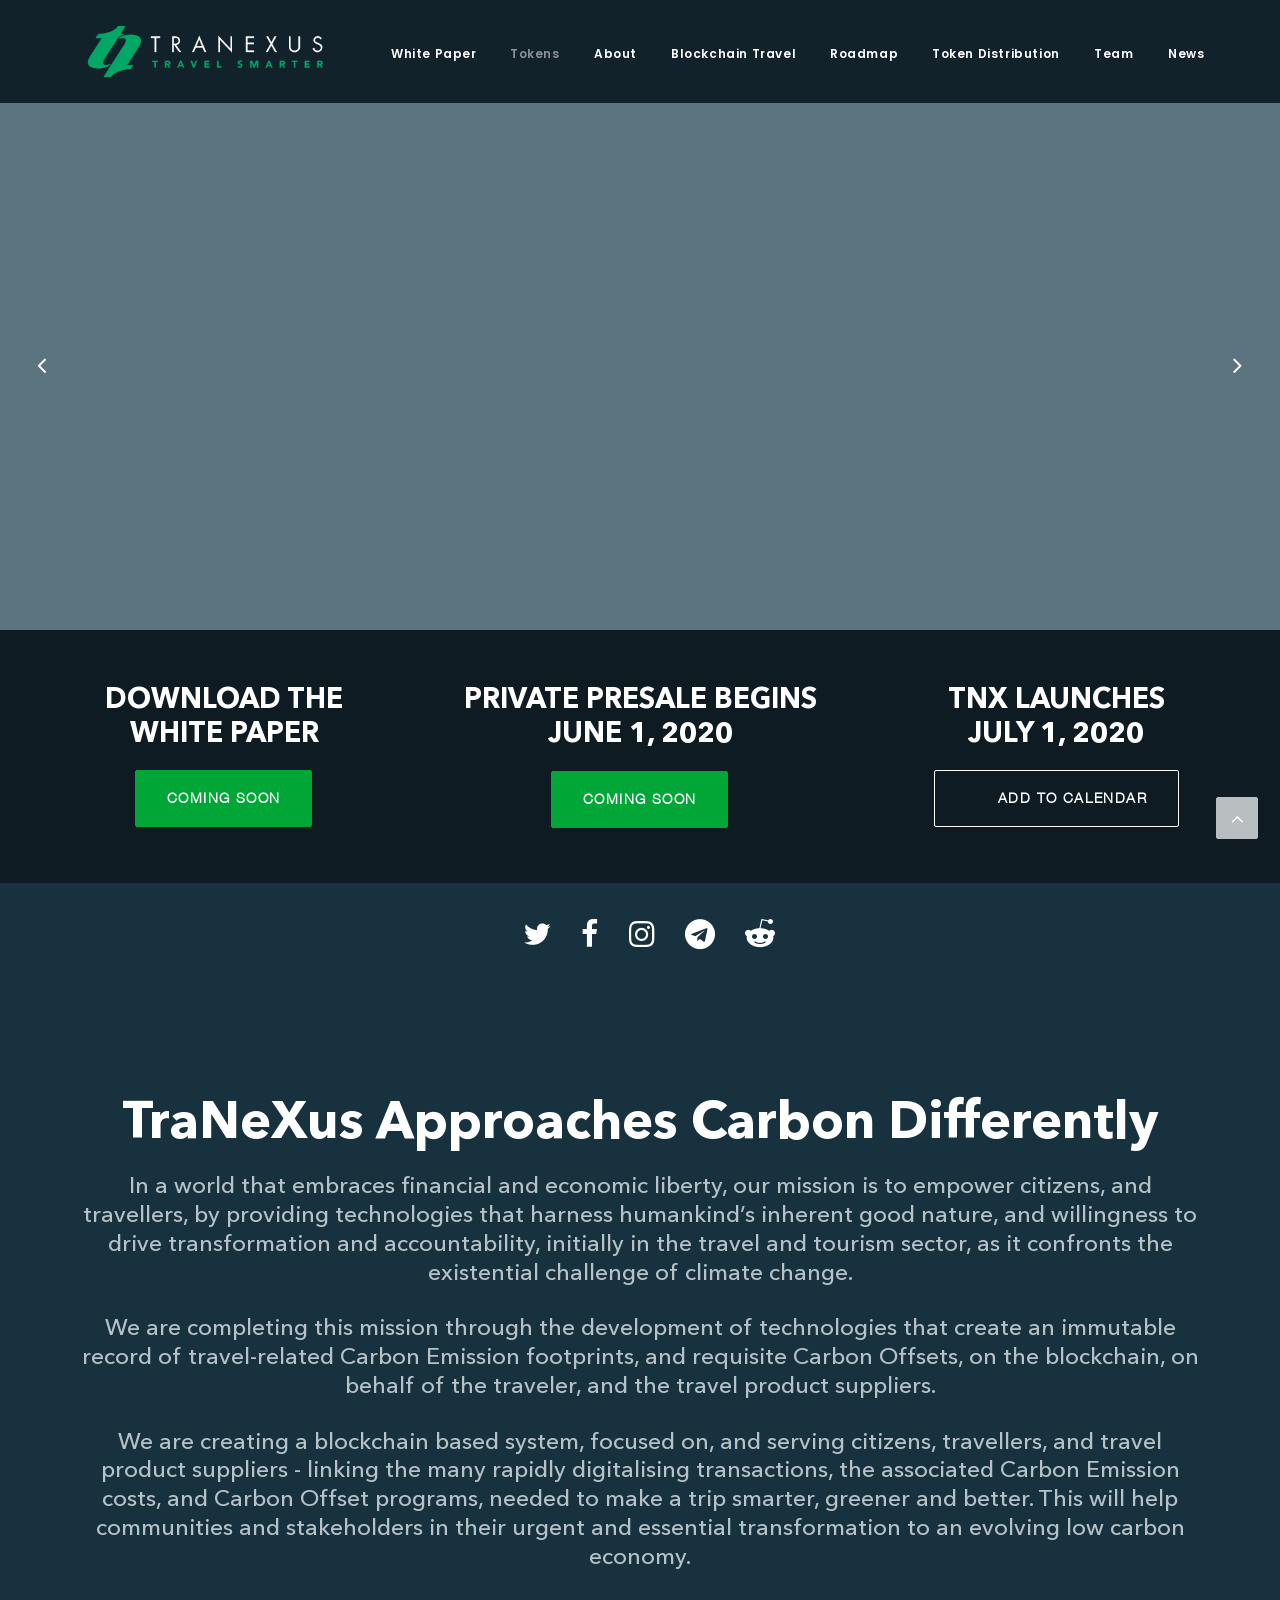
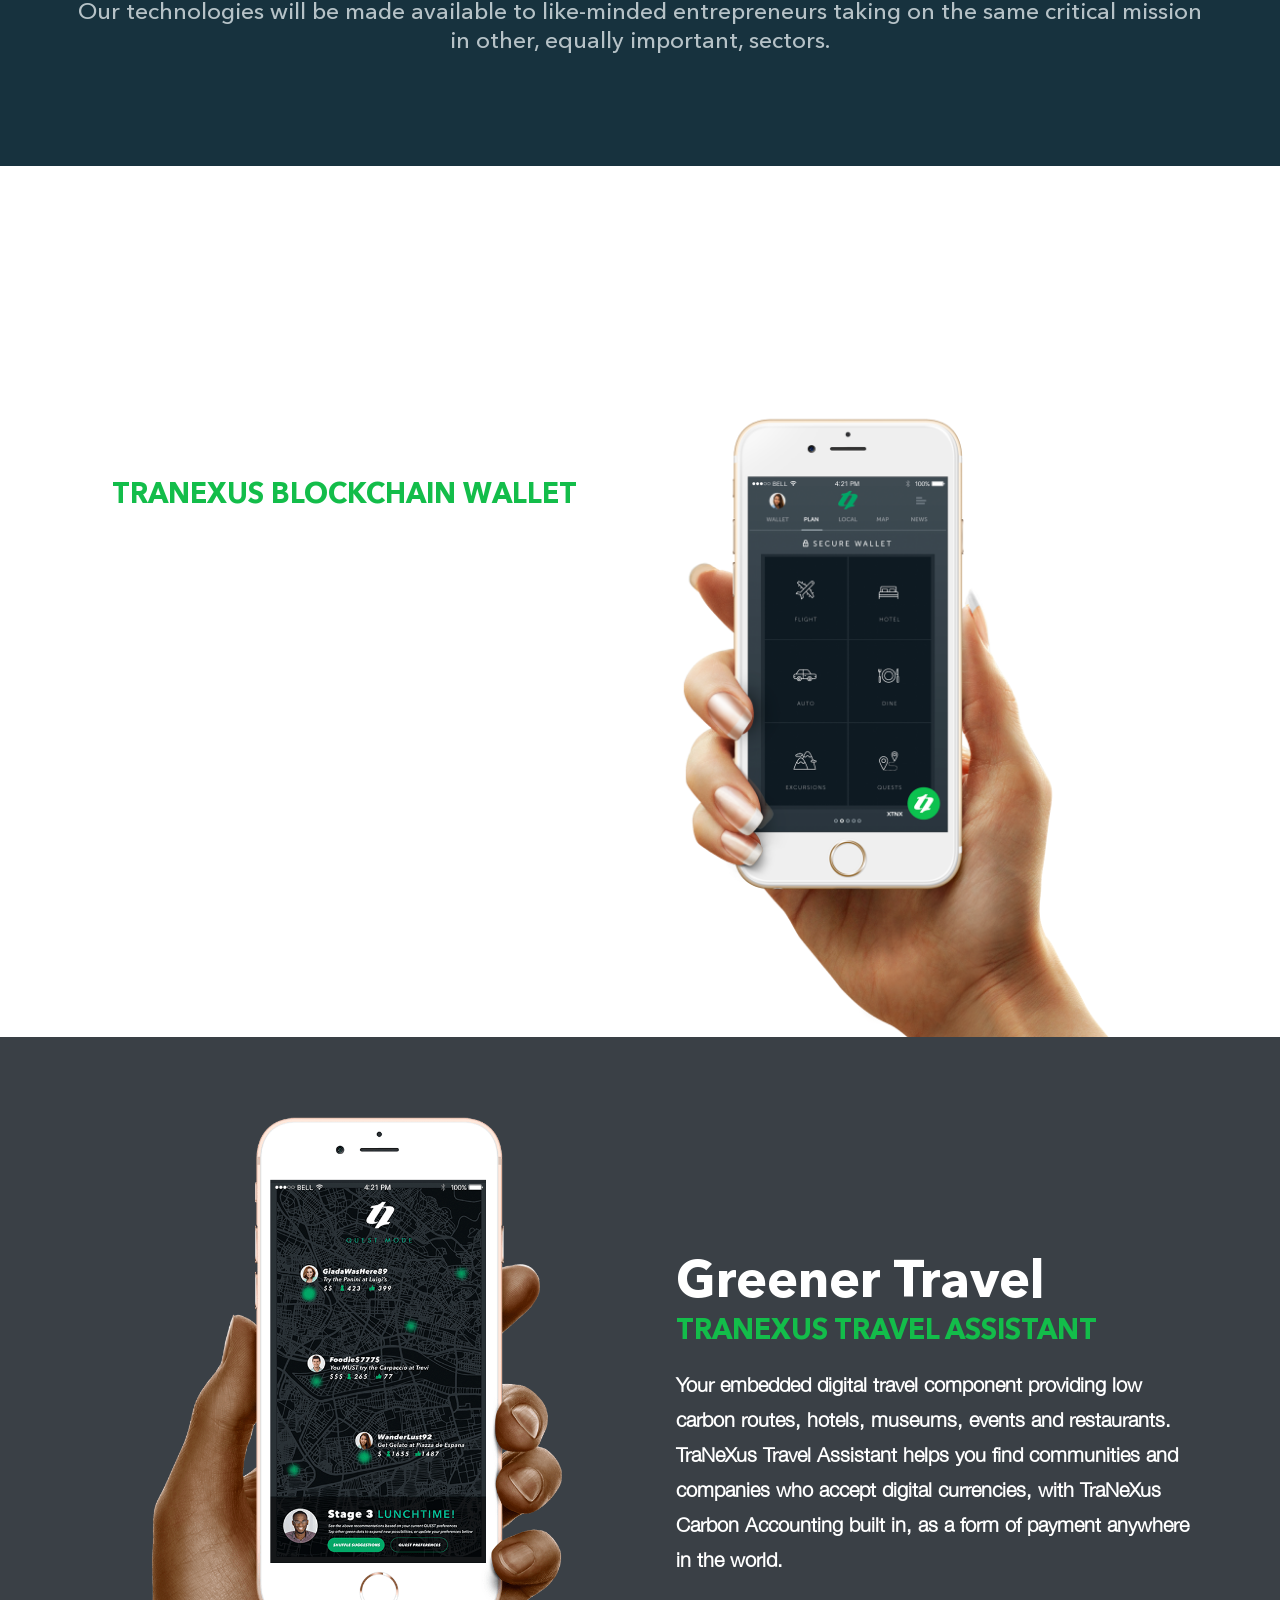
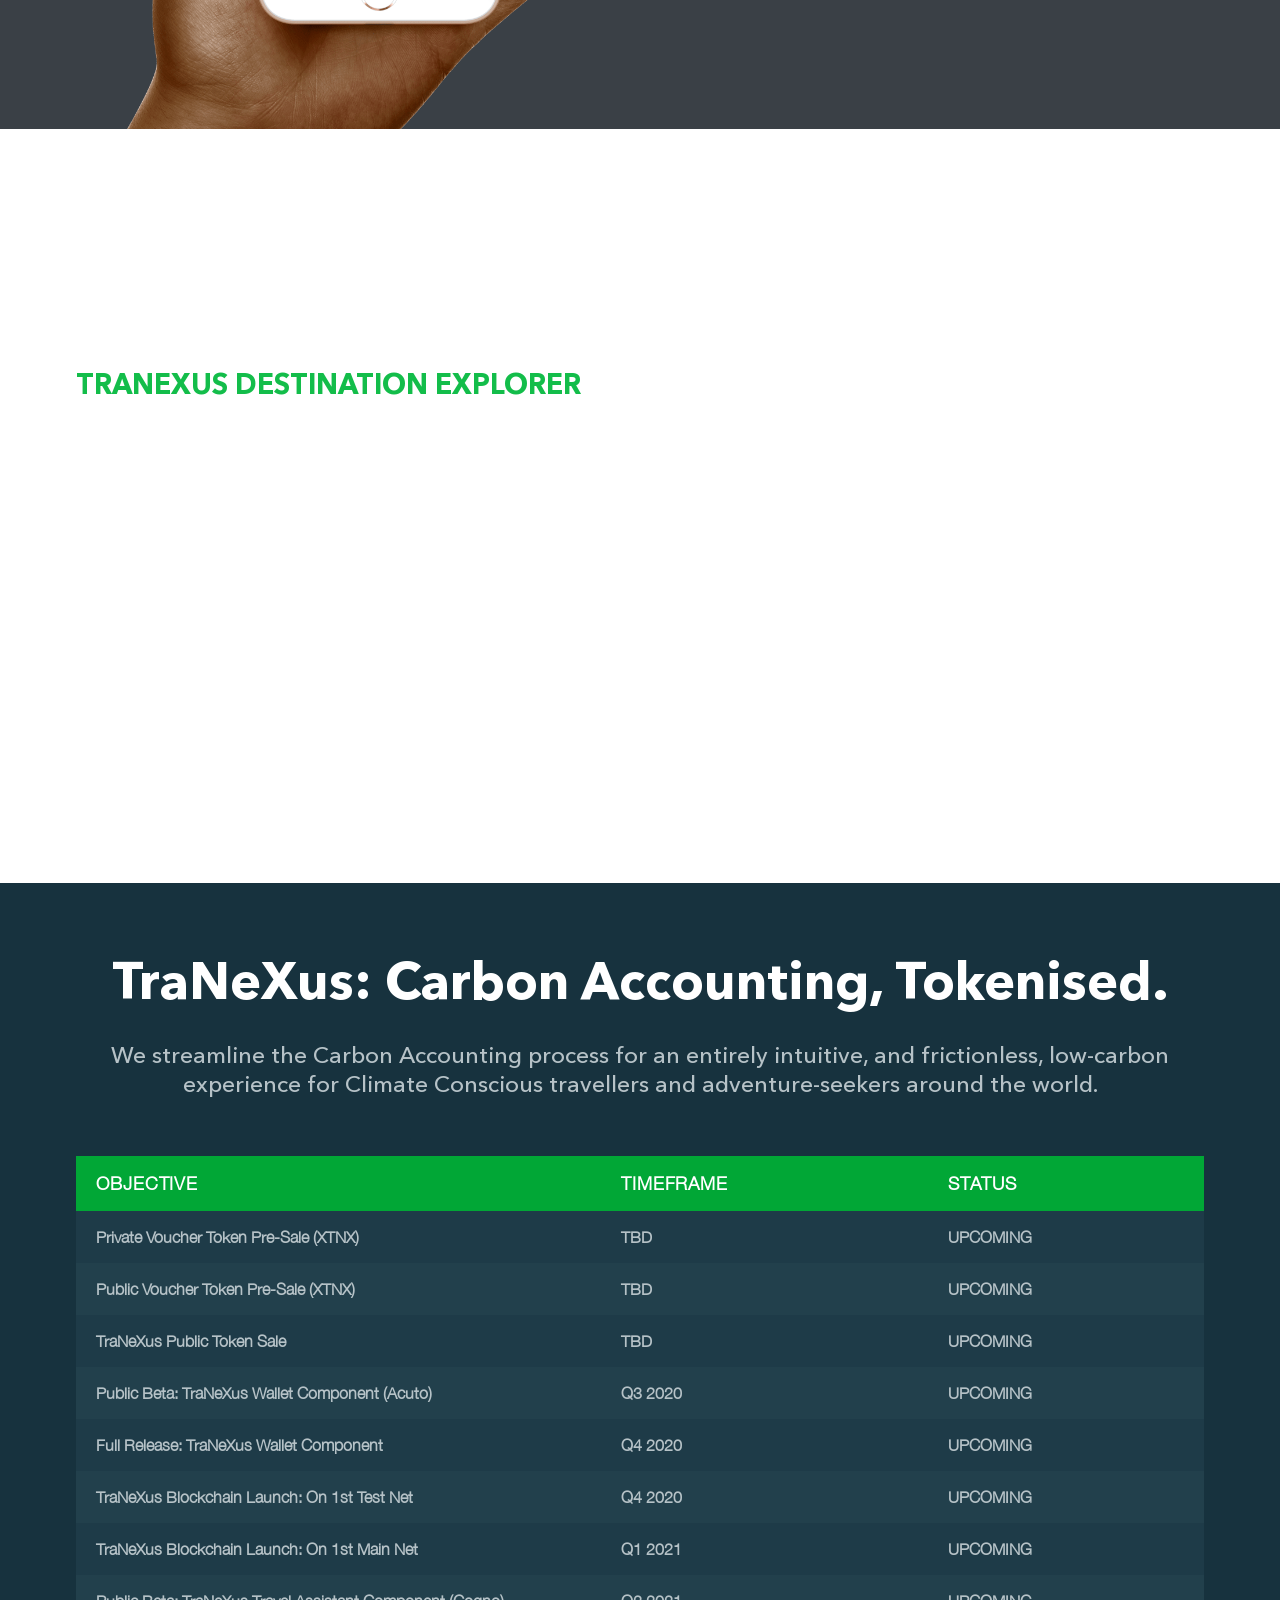
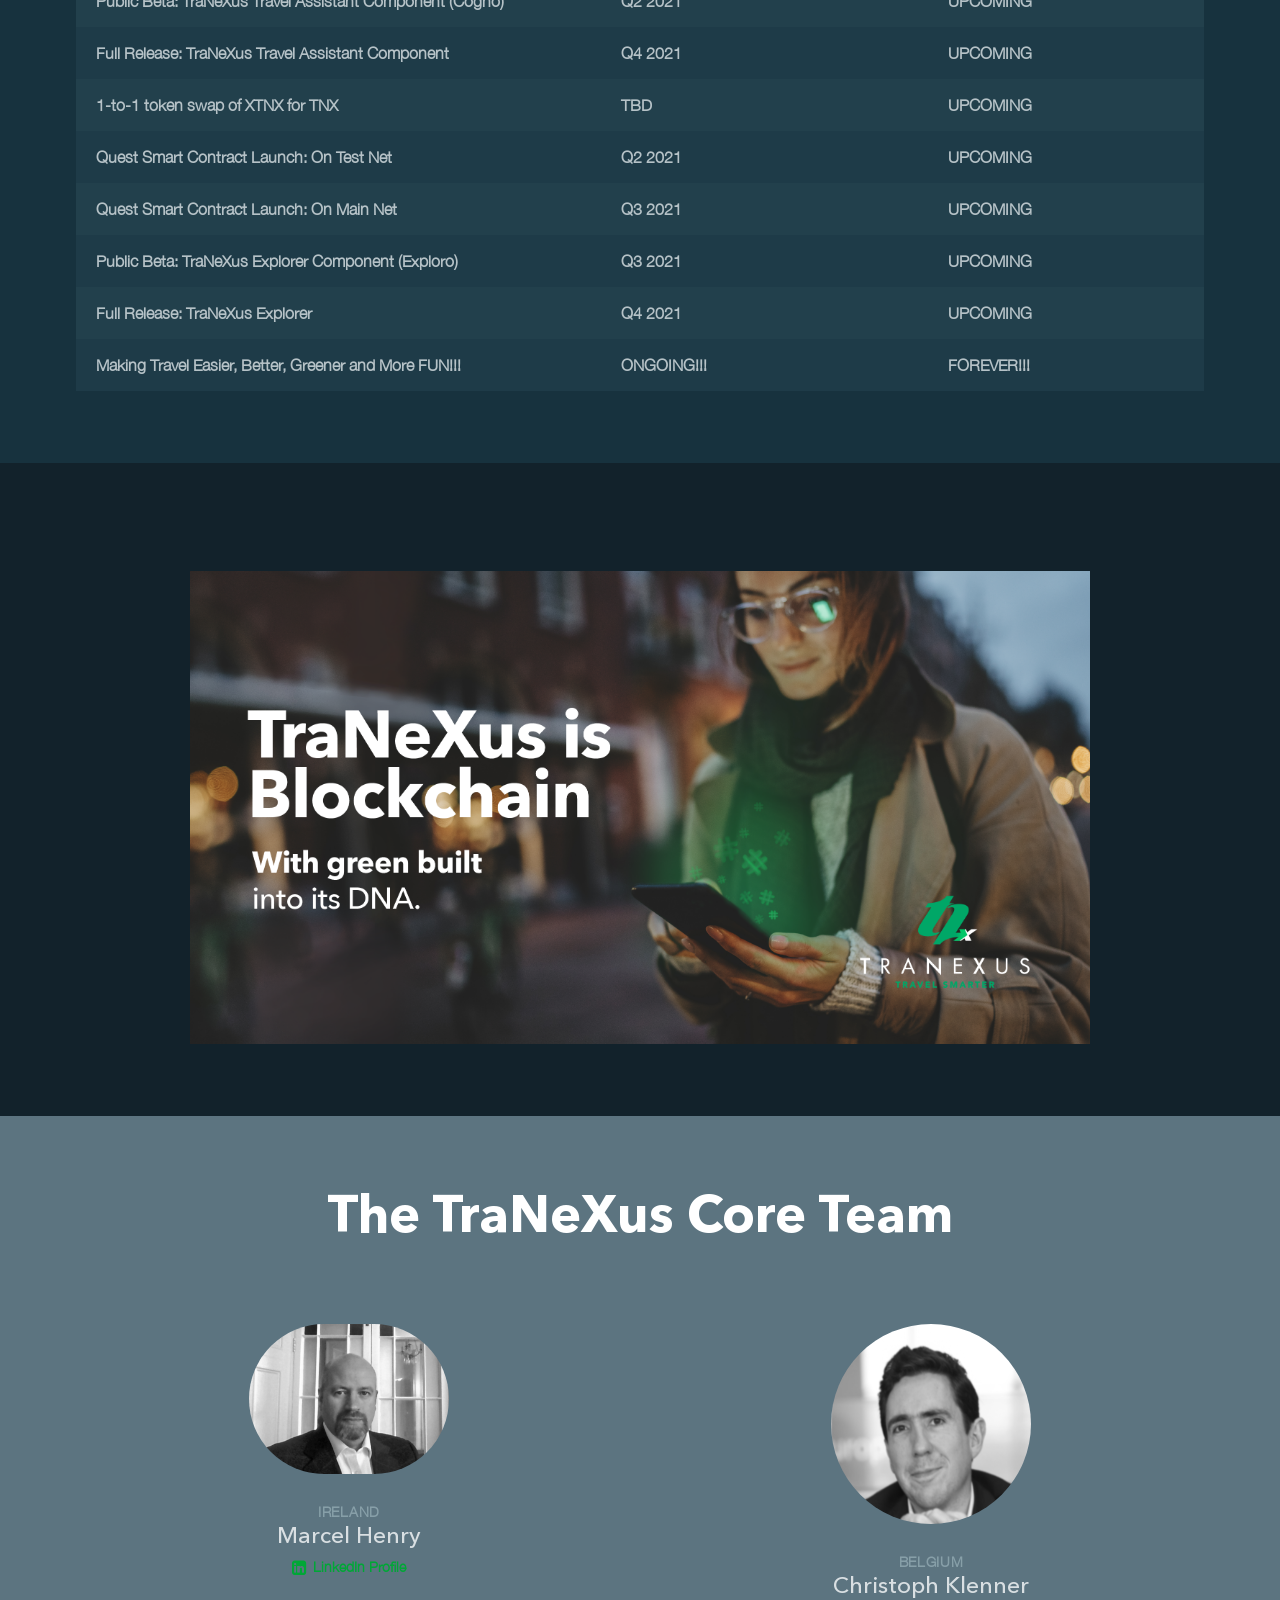
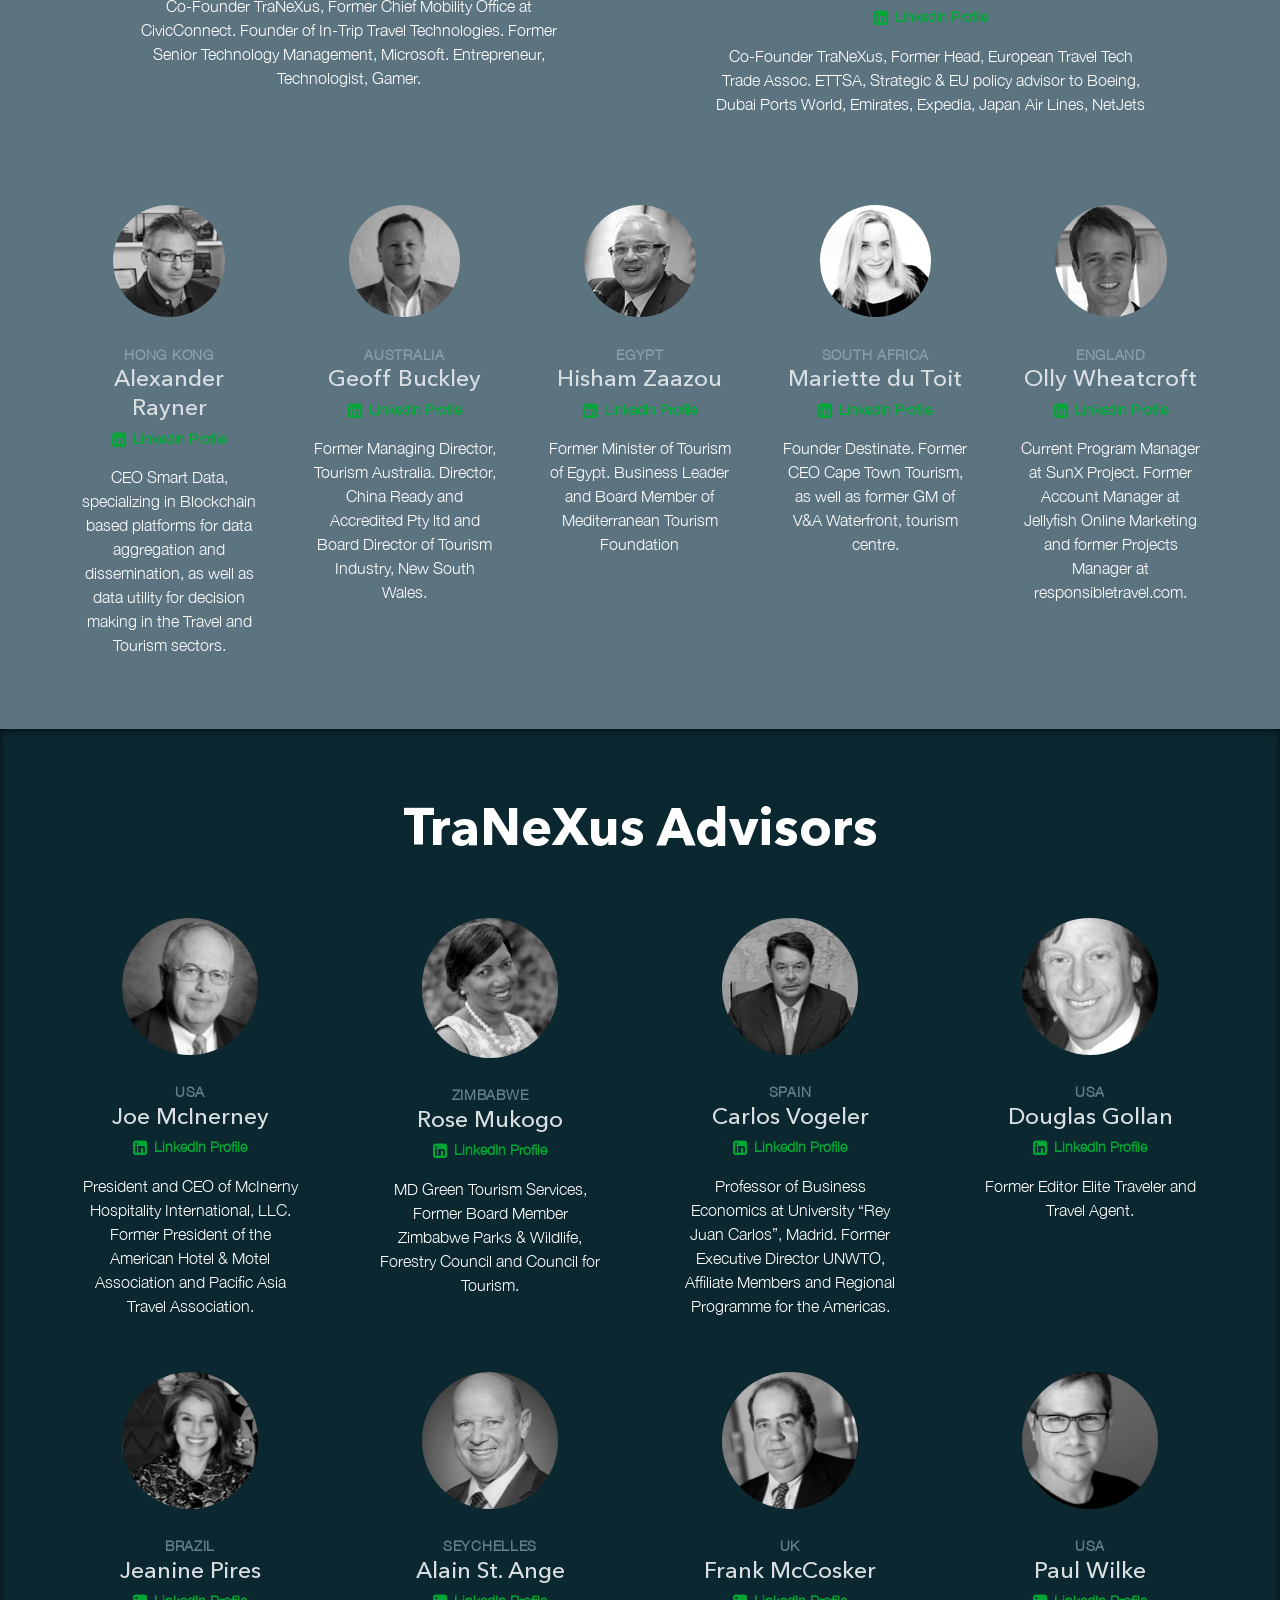
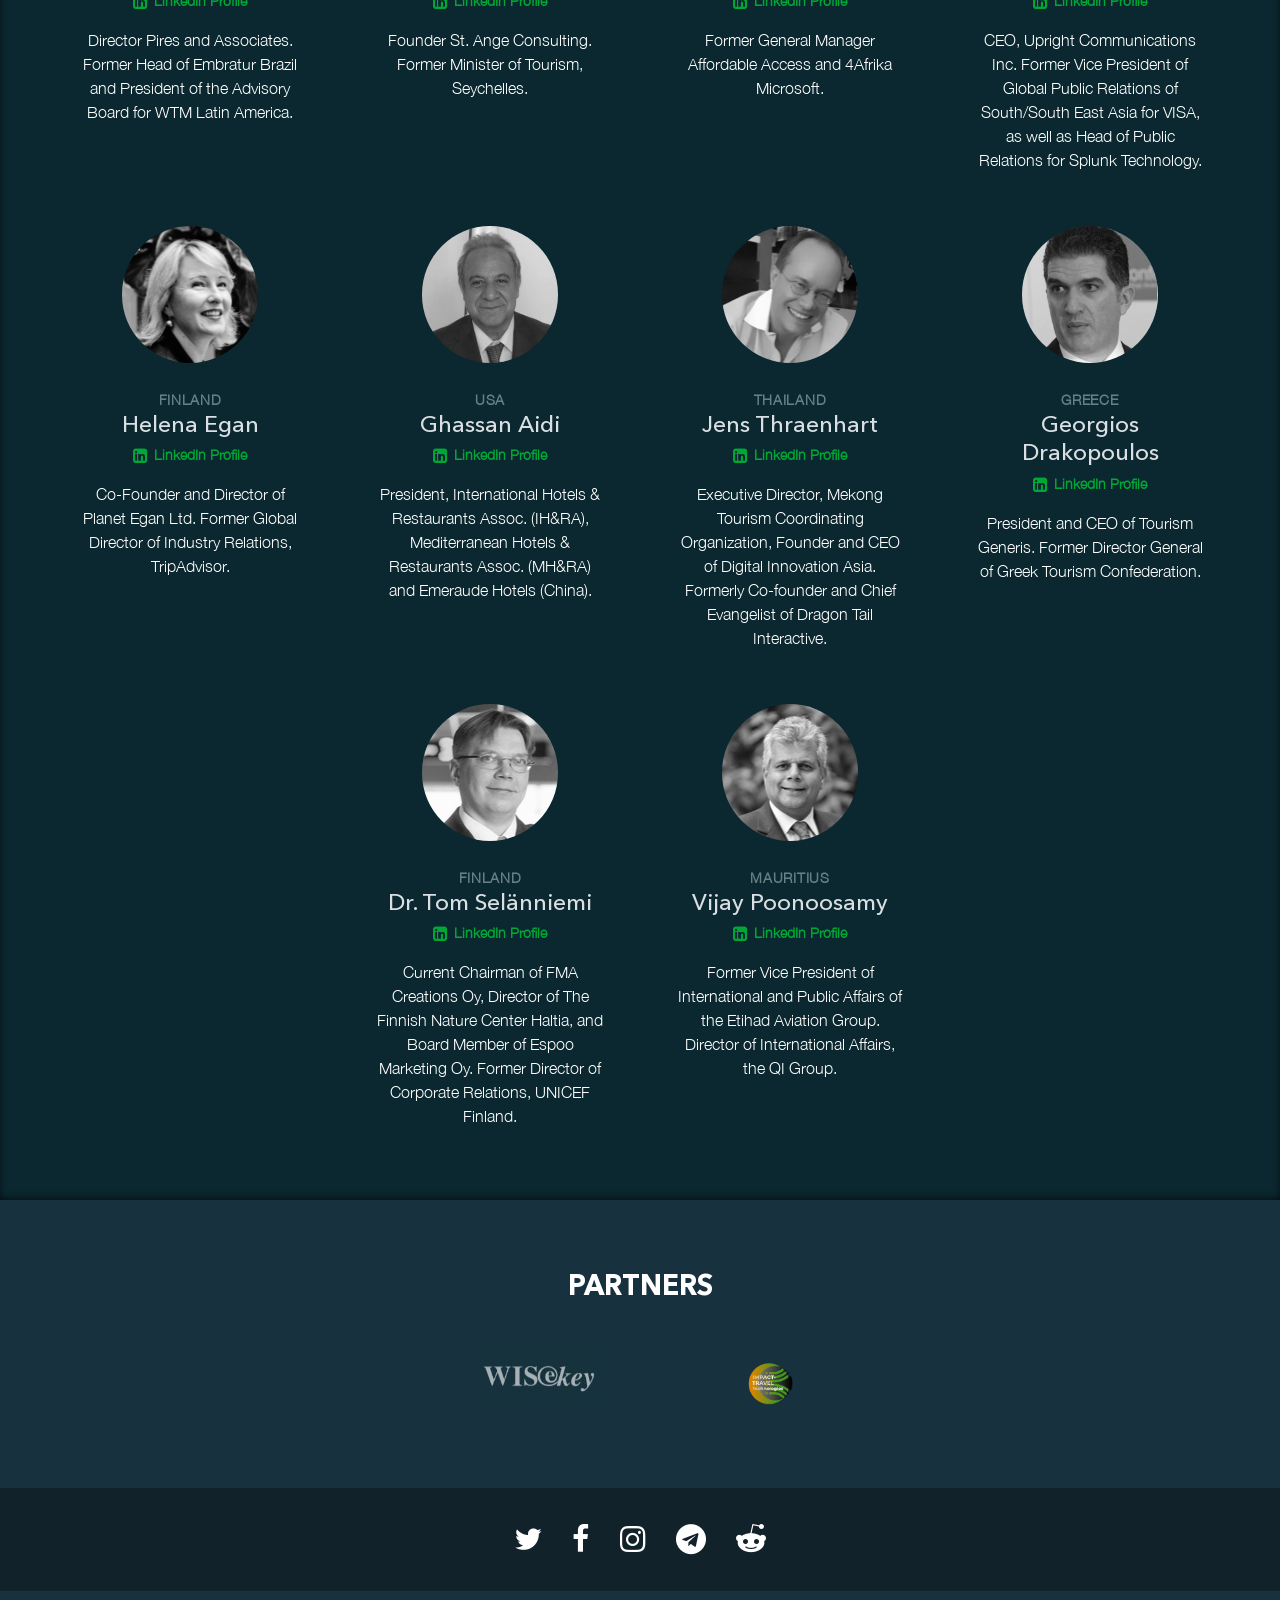
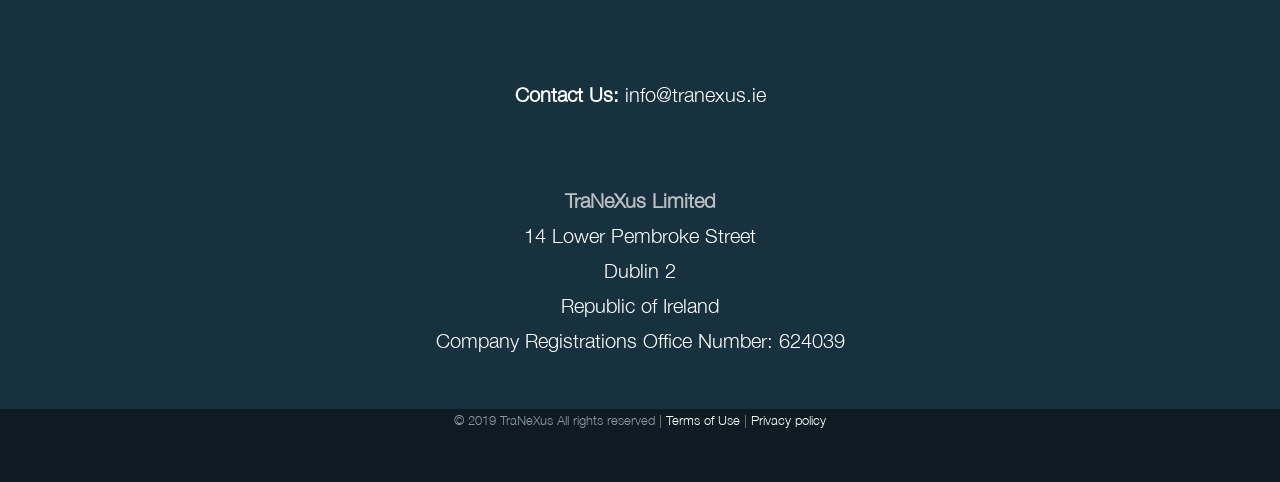
==== docs/index.html @ c3e6cdaa "Update index.html" ====
<!DOCTYPE html>
<html class="no-touch" lang="en-US" xmlns="http://www.w3.org/1999/xhtml">
<head>
<!-- Global site tag (gtag.js) - Google Analytics -->
<script async src="https://www.googletagmanager.com/gtag/js?id=UA-114433226-1"></script>
<script>
  window.dataLayer = window.dataLayer || [];
  function gtag(){dataLayer.push(arguments);}
  gtag('js', new Date());

  gtag('config', 'UA-114433226-1');
</script>

<meta http-equiv="Content-Type" content="text/html; charset=UTF-8">
<meta name="viewport" content="width=device-width, initial-scale=1">
<title>TraNeXus &#8211; Carbon Tracking Nexus On Blockchain</title>
<meta content="tranexus, bitcoin, blockchain, ico, blockchain travel, cryptocurrency, travel ico, thesunprogram" name="keywords">
<meta content="TraNeXus is a blockchain-based travel engine that aims to make the overall travel experience more fun, interactive, and streamlined for its users." name="description">
<meta name="referrer" content="origin">
	
<!-- Favicons and Branding -->
<meta property="og:image:width" content="279">
<meta property="og:image:height" content="279">
<meta property="og:title" content="TraNeXus">
<meta property="og:description" content="TraNeXus is a blockchain-based travel engine that aims to make the overall travel experience more fun, interactive, and streamlined for its users.">
<meta property="og:url" content="https://tranexus.com">
<meta property="og:image" content="https://tranexus.com/og-image.jpg">
<link rel="apple-touch-icon" sizes="180x180" href="/apple-touch-icon.png">
<link rel="icon" type="image/png" sizes="32x32" href="/favicon-32x32.png">
<link rel="icon" type="image/png" sizes="16x16" href="/favicon-16x16.png">
<link rel="manifest" href="/site.webmanifest">
<link rel="mask-icon" href="/safari-pinned-tab.svg" color="#017838">
<meta name="msapplication-TileColor" content="#00aba9">
<meta name="theme-color" content="#2b302d">
<!-- Favicons and Branding COMPLETE -->
	
<meta name='robots' content='noindex,follow' />
<link rel='dns-prefetch' href='//addevent.com' />
<link rel='dns-prefetch' href='//fonts.googleapis.com' />
<link rel='dns-prefetch' href='//s.w.org' />
<link rel="alternate" type="application/rss+xml" title="TraNeXus &raquo; Feed" href="feed/" />
<link rel="alternate" type="application/rss+xml" title="TraNeXus &raquo; Comments Feed" href="comments/feed/" />
<!-- <script type="text/javascript">
	window._wpemojiSettings = {"baseUrl":"https:\/\/s.w.org\/images\/core\/emoji\/2.4\/72x72\/","ext":".png","svgUrl":"https:\/\/s.w.org\/images\/core\/emoji\/2.4\/svg\/","svgExt":".svg","source":{"concatemoji":"js\/wp-emoji-release.min.js?ver=4.9.5"}};
	!function(a,b,c){function d(a,b){var c=String.fromCharCode;l.clearRect(0,0,k.width,k.height),l.fillText(c.apply(this,a),0,0);var d=k.toDataURL();l.clearRect(0,0,k.width,k.height),l.fillText(c.apply(this,b),0,0);var e=k.toDataURL();return d===e}function e(a){var b;if(!l||!l.fillText)return!1;switch(l.textBaseline="top",l.font="600 32px Arial",a){case"flag":return!(b=d([55356,56826,55356,56819],[55356,56826,8203,55356,56819]))&&(b=d([55356,57332,56128,56423,56128,56418,56128,56421,56128,56430,56128,56423,56128,56447],[55356,57332,8203,56128,56423,8203,56128,56418,8203,56128,56421,8203,56128,56430,8203,56128,56423,8203,56128,56447]),!b);case"emoji":return b=d([55357,56692,8205,9792,65039],[55357,56692,8203,9792,65039]),!b}return!1}function f(a){var c=b.createElement("script");c.src=a,c.defer=c.type="text/javascript",b.getElementsByTagName("head")[0].appendChild(c)}var g,h,i,j,k=b.createElement("canvas"),l=k.getContext&&k.getContext("2d");for(j=Array("flag","emoji"),c.supports={everything:!0,everythingExceptFlag:!0},i=0;i<j.length;i++)c.supports[j[i]]=e(j[i]),c.supports.everything=c.supports.everything&&c.supports[j[i]],"flag"!==j[i]&&(c.supports.everythingExceptFlag=c.supports.everythingExceptFlag&&c.supports[j[i]]);c.supports.everythingExceptFlag=c.supports.everythingExceptFlag&&!c.supports.flag,c.DOMReady=!1,c.readyCallback=function(){c.DOMReady=!0},c.supports.everything||(h=function(){c.readyCallback()},b.addEventListener?(b.addEventListener("DOMContentLoaded",h,!1),a.addEventListener("load",h,!1)):(a.attachEvent("onload",h),b.attachEvent("onreadystatechange",function(){"complete"===b.readyState&&c.readyCallback()})),g=c.source||{},g.concatemoji?f(g.concatemoji):g.wpemoji&&g.twemoji&&(f(g.twemoji),f(g.wpemoji)))}(window,document,window._wpemojiSettings);
</script> -->
<style type="text/css">
img.wp-smiley,
img.emoji {
	display: inline !important;
	border: none !important;
	box-shadow: none !important;
	height: 1em !important;
	width: 1em !important;
	margin: 0 .07em !important;
	vertical-align: -0.1em !important;
	background: none !important;
	padding: 0 !important;
}
</style>
<link rel='stylesheet' id='uncode-style-css'  href='themes/uncode/library/css/style.css' type='text/css' media='all' />
<style id='uncode-style-inline-css' type='text/css'>
	@media (min-width: 960px) { .limit-width { max-width: 1200px; margin: auto;}}
</style>
<link rel='stylesheet' id='uncode-custom-style-css'  href='themes/uncode/library/css/style-custom.css' type='text/css' media='all' />
<link rel='stylesheet' id='child-style-css'  href='themes/tranexus/style.css' type='text/css' media='all' />
<link rel='stylesheet' id='uncode-icons-css'  href='themes/uncode/library/css/uncode-icons.css' type='text/css' media='all' />
<link rel='stylesheet' id='uncodefont-google-css' href='https://fonts.googleapis.com/css?family=Poppins%3A300%2Cregular%2C500%2C600%2C700%7CDroid+Serif%3Aregular%2Citalic%2C700%2C700italic%7CDosis%3A200%2C300%2Cregular%2C500%2C600%2C700%2C800%7CPlayfair+Display%3Aregular%2Citalic%2C700%2C700italic%2C900%2C900italic%7COswald%3A300%2Cregular%2C700%7CRoboto%3A100%2C100italic%2C300%2C300italic%2Cregular%2Citalic%2C500%2C500italic%2C700%2C700italic%2C900%2C900italic%7CNunito%3A200%2C200italic%2C300%2C300italic%2Cregular%2Citalic%2C600%2C600italic%2C700%2C700italic%2C900%2C900italic&#038;subset=devanagari%2Clatin-ext%2Clatin%2Ccyrillic%2Cvietnamese%2Cgreek%2Ccyrillic-ext%2Cgreek-ext&#038;ver=1.0.0' type='text/css' media='all' />
<script type='text/javascript' src='js/jquery/jquery.js?ver=1.12.4'></script>
<script type='text/javascript' src='js/jquery/jquery-migrate.min.js?ver=1.4.1'></script>
<script type='text/javascript' src='themes/tranexus/js/custom.js?ver=4.9.5'></script>
<script type='text/javascript' src='https://addevent.com/libs/atc/1.6.1/atc.min.js?ver=4.9.5'></script>
<script type='text/javascript'>
var mejsL10n = {"language":"en","strings":{"mejs.install-flash":"You are using a browser that does not have Flash player enabled or installed. Please turn on your Flash player plugin or download the latest version from https:\/\/get.adobe.com\/flashplayer\/","mejs.fullscreen-off":"Turn off Fullscreen","mejs.fullscreen-on":"Go Fullscreen","mejs.download-video":"Download Video","mejs.fullscreen":"Fullscreen","mejs.time-jump-forward":["Jump forward 1 second","Jump forward %1 seconds"],"mejs.loop":"Toggle Loop","mejs.play":"Play","mejs.pause":"Pause","mejs.close":"Close","mejs.time-slider":"Time Slider","mejs.time-help-text":"Use Left\/Right Arrow keys to advance one second, Up\/Down arrows to advance ten seconds.","mejs.time-skip-back":["Skip back 1 second","Skip back %1 seconds"],"mejs.captions-subtitles":"Captions\/Subtitles","mejs.captions-chapters":"Chapters","mejs.none":"None","mejs.mute-toggle":"Mute Toggle","mejs.volume-help-text":"Use Up\/Down Arrow keys to increase or decrease volume.","mejs.unmute":"Unmute","mejs.mute":"Mute","mejs.volume-slider":"Volume Slider","mejs.video-player":"Video Player","mejs.audio-player":"Audio Player","mejs.ad-skip":"Skip ad","mejs.ad-skip-info":["Skip in 1 second","Skip in %1 seconds"],"mejs.source-chooser":"Source Chooser","mejs.stop":"Stop","mejs.speed-rate":"Speed Rate","mejs.live-broadcast":"Live Broadcast","mejs.afrikaans":"Afrikaans","mejs.albanian":"Albanian","mejs.arabic":"Arabic","mejs.belarusian":"Belarusian","mejs.bulgarian":"Bulgarian","mejs.catalan":"Catalan","mejs.chinese":"Chinese","mejs.chinese-simplified":"Chinese (Simplified)","mejs.chinese-traditional":"Chinese (Traditional)","mejs.croatian":"Croatian","mejs.czech":"Czech","mejs.danish":"Danish","mejs.dutch":"Dutch","mejs.english":"English","mejs.estonian":"Estonian","mejs.filipino":"Filipino","mejs.finnish":"Finnish","mejs.french":"French","mejs.galician":"Galician","mejs.german":"German","mejs.greek":"Greek","mejs.haitian-creole":"Haitian Creole","mejs.hebrew":"Hebrew","mejs.hindi":"Hindi","mejs.hungarian":"Hungarian","mejs.icelandic":"Icelandic","mejs.indonesian":"Indonesian","mejs.irish":"Irish","mejs.italian":"Italian","mejs.japanese":"Japanese","mejs.korean":"Korean","mejs.latvian":"Latvian","mejs.lithuanian":"Lithuanian","mejs.macedonian":"Macedonian","mejs.malay":"Malay","mejs.maltese":"Maltese","mejs.norwegian":"Norwegian","mejs.persian":"Persian","mejs.polish":"Polish","mejs.portuguese":"Portuguese","mejs.romanian":"Romanian","mejs.russian":"Russian","mejs.serbian":"Serbian","mejs.slovak":"Slovak","mejs.slovenian":"Slovenian","mejs.spanish":"Spanish","mejs.swahili":"Swahili","mejs.swedish":"Swedish","mejs.tagalog":"Tagalog","mejs.thai":"Thai","mejs.turkish":"Turkish","mejs.ukrainian":"Ukrainian","mejs.vietnamese":"Vietnamese","mejs.welsh":"Welsh","mejs.yiddish":"Yiddish"}};
</script>
<script type='text/javascript' src='js/mediaelement/mediaelement-and-player.min.js?ver=4.2.6-78496d1'></script>
<script type='text/javascript' src='js/mediaelement/mediaelement-migrate.min.js?ver=4.9.5'></script>
<script type='text/javascript'>
/* <![CDATA[ */
//var _wpmejsSettings = {"pluginPath":"\/js\/mediaelement\/","classPrefix":"mejs-","stretching":"responsive"};
/* ]]> */
</script>
<script type='text/javascript' src='themes/uncode/library/js/ai-uncode.js'  id='uncodeAI' data-home='/' data-path='/' data-breakpoints-images='258,516,720,1032,1440,2064,2880'></script>
<script type='text/javascript'>
/* <![CDATA[ */
var SiteParameters =   {"site_url":"https:\/\/tranexus.com\/","theme_directory":"https:\/\/tranexus.com\/themes\/uncode","days":"days","hours":"hours","minutes":"minutes","seconds":"seconds","constant_scroll":"on","scroll_speed":"2","parallax_factor":"0.25","loading":"Loading\u2026","slide_name":"slide","slide_footer":"footer"};
/* ]]> */
</script>
<script type='text/javascript' src='themes/uncode/library/js/init.js?ver=1236254070'></script>
<!--<link rel='https://api.w.org/' href='wp-json/' /> -->
<meta name="generator" content="WordPress 4.9.5" />
<link rel="canonical" href="https://tranexus.com" />
<link rel='shortlink' href='https://tranexus.com' />
<!-- <link rel="alternate" type="application/json+oembed" href="wp-json/oembed/1.0/embed?url=http%3A%2F%2Ftranexus.com%2F" /> 
<link rel="alternate" type="text/xml+oembed" href="wp-json/oembed/1.0/embed?url=http%3A%2F%2Ftranexus.com%2F&#038;format=xml" /> -->
		<style type="text/css">.recentcomments a{display:inline !important;padding:0 !important;margin:0 !important;}</style>
		<!--[if lte IE 9]><link rel="stylesheet" type="text/css" href="content/plugins/uncode-js_composer/assets/css/vc_lte_ie9.min.css" media="screen"><![endif]-->
		<style type="text/css" data-type="vc_custom-css">.shift_up_btn {
    margin-top: -18px !important;
}
.dark_bg .product_subtitle {
    color: #13bd4a !important;
}
.row-container.style-dark-bg.footer-center.footer-last {
    padding-top: 0px !important;
    padding-bottom: 50px !important;
}
.bottom_footer_row {
    padding-bottom: 15px !important;
    padding-top: 50px;
}
.hero_slider_row .owl-carousel-wrapper, .hero_slider_row .wpb_layerslider_element {
    /*position: absolute;
    top: 0;
    height: 100%;
    z-index: -1;
    width: 100%;*/
}
.hero_slider_row .row {
    padding-top: 0px !important;
    padding-bottom: 0px !important;
}
.hero_slider_row .wpb_layerslider_element {
    margin-top: 0px !important;
}
@media (max-width: 1100px) {
    .extra_padding_hide {
        display: none !important;
    }
}
@media (min-width: 960px) {
    .mobile_phone_image_row .mobile_phone_image .uncode-single-media-wrapper img {
        max-height: 630px;
        width: auto;
    }
}
@media (max-width: 959px) {
    .mobile_phone_image_row .mobile_phone_image .uncode-single-media-wrapper img {
        max-width: 600px;
        width: 95%;
        margin: 0 auto;
    }
}
.mobile_only.advisor_row img {
    max-width: 350px;
    margin: 0 auto;
}
@media (max-width: 900px) and (min-width: 851px) {
    .mobile_phone_image_row .mobile_phone_image .uncode-single-media-wrapper img {
        width: 100%;
    }
}
@media (max-width: 850px) and (min-width: 801px) {
    .main-container .row-container.mobile_phone_image_row > .row > .row-inner .col-lg-6:nth-child(1) .mobile_phone_image {
        left: -10%;
        width: 120%;
    }
    .main-container .row-container.mobile_phone_image_row > .row > .row-inner .col-lg-6:nth-child(2) .mobile_phone_image {
        right: -10%;
        width: 120%;
    }
}
@media (max-width: 800px) and (min-width: 740px) {
    .main-container .row-container.mobile_phone_image_row > .row > .row-inner .col-lg-6:nth-child(1) .mobile_phone_image {
        left: -20%;
        width: 130%;
    }
    .main-container .row-container.mobile_phone_image_row > .row > .row-inner .col-lg-6:nth-child(2) .mobile_phone_image {
        right: -20%;
        width: 130%;
    }
}
@media (min-width: 740px) {
    .main-container .row-container.mobile_phone_image_row > .row {
        padding-bottom: 0px;
        display: table;
    }
    .main-container .row-container.mobile_phone_image_row > .row > .row-inner {
        display: table-row;
    }
    .main-container .row-container.mobile_phone_image_row > .row > .row-inner .mobile_phone_image {
        position: absolute;
        bottom: 0;
    }
    .main-container .row-container.mobile_phone_image_row .col-lg-6 {
        display: table-cell;
        height: 100%;
        float: none;
    }
    .main-container .row-container.mobile_phone_image_row .col-lg-6 .tmb .t-entry-visual {
        overflow: visible;
    }
}
@media (max-width: 739px) {
    .mobile_phone_image_row .mobile_phone_image .uncode-single-media-wrapper img {
        width: 65%;
    }
    .mobile_phone_image_row > .row {
        padding-bottom: 0px !important;
    }
    .mobile_phone_image_row {
        margin-bottom: -15px;
    }
    .z_index_bump_1 {
        z-index: 1;
    }
    .z_index_bump_2 {
        z-index: 2;
    }
}
@media (max-width: 420px) {
    .mobile_phone_image_row .mobile_phone_image .uncode-single-media-wrapper img {
        width: 95%;
    }
}

.hero_slider_row .owl-carousel-wrapper .owl-item .row-child {
    padding: 0 !important;
}
.hero_slider_row .hero_text .row {
    max-width: 1200px !important;
    margin: 0 auto !important;
    padding: 36px 36px 36px 36px;
}
.pie_chart {
    margin: 0 auto;
    max-width: 900px;
}
.home_hero_slider .owl-height,.home_hero_slider .owl-stage,.home_hero_slider .owl-item,.home_hero_slider .uncode-slider .row-inner {
    height: 100% !important;
}
.home_hero_slider .owl-height .column_child, .home_hero_slider .uncoltable {
    display: block !important;
}
.home_hero_slider .owl-height .uncont,.home_hero_slider .owl-height .uncol,.home_hero_slider .owl-height .uncode-single-media, .home_hero_slider .owl-height .uncode-single-media div, .home_hero_slider .owl-height .row-inner .uncol div  {
    height: 100% !important;
    display: block !important;
}


ul.timeline {
    padding: 0px !important;
}
.member_team_stacked .wpb_raw_code .wpb_wrapper {
    display: table;
    width: 100% !important;
}
.tranexus_timeline .line {
    width: 100%;
    position: absolute;
    border-top: 2px solid #01a737;
}
ul.timeline li {
    list-style: none;
    width: 50%;
    display: inline-block;
    position: relative;
    padding-left: 30px;
    padding-right: 30px;
}
ul.timeline li i:before {
    content: '';
    width: 10px;
    height: 10px;
    border: 2px solid #01a737;
    display: block;
    border-radius: 100%;
    margin-top: 28px;
    margin-left: -6px;
}
ul.timeline li i {
    height: 30px;
    position: absolute;
    border-left: 2px solid #01a737;
    top: 0px;
    left: 0px;
}
ul.timeline li i:after {
    content: '';
    width: 8px;
    height: 8px;
    display: block;
    border-radius: 100%;
    margin-top: -41px;
    margin-left: -5px;
    background: #01a737;
}
ul.timeline li h3 {
    color: #fff !important;
}
.dark_bg.member_team_stacked .background-inner {
    background-size: auto !important;
}
.homepage_slider.row-container .owl-carousel-wrapper {
    height: 100% !important;
}
.inset_member_row .background-wrapper {
	background: #0b272f;
    box-shadow: 0px 0px 10px rgba(0, 0, 0, 0.8) inset;
}
.inset_member_row .background-wrapper .background-inner {
	opacity: .5;
}
@media (min-width: 960px) {
    body .five_across_member_row .uncoltable .uncell .uncont .member_vertical_layout {
        display: inline-block;
        width: 16.5%;
        margin-right: 4.375%;
        vertical-align: top;
        margin-top: 36px !important;
    }
    body .five_across_member_row .uncoltable .uncell .uncont .member_vertical_layout:last-child {
        margin-right: 0;
    }/*
    .member_vertical_layout .text_col a {
        position: absolute;
        left: 50%;
        margin-left: -61px;
        bottom: 0;
    }
    .member_vertical_layout  {
        padding-bottom: 50px;
    }
    .member_vertical_row .uncell, .member_vertical_row .uncont, .member_vertical_row .member_vertical_layout  {
        height: 100% !important;
    }*/
}
@media (max-width: 959px) {
    .homepage_slider .background-wrapper:after {
        content: '';
        background: rgba(0, 0, 0, 0.62);
        position: absolute;
        height: 100%;
        width: 100%;
    }
    .homepage_slider .light_slider_row .background-wrapper:after {
        background: rgba(255, 255, 255, 0.5);
    }
    /* .homepage_slider .half_text .column_child.col-lg-6:nth-child(1) {
        width: 50%;
        display: table-cell;
    } */
}

// Temp fix
span.mce_SELRES_end, span.mce_SELRES_start {
    display: none !important;
}</style><style type="text/css" data-type="vc_shortcodes-custom-css">.vc_custom_1522383778681{margin-top: 0px !important;}.vc_custom_1522475132387{margin-top: 0px !important;}.vc_custom_1522886923692{margin-bottom: 0px !important;}.vc_custom_1522886916961{margin-bottom: 0px !important;}</style><noscript><style type="text/css"> .wpb_animate_when_almost_visible { opacity: 1; }</style></noscript></head>
<body class="home page-template-default page page-id-316  style-color-lxmt-bg smooth-scroller hmenu hmenu-position-right header-full-width main-center-align menu-mobile-transparent menu-mobile-centered wpb-js-composer js-comp-ver-5.4.7 vc_responsive" data-border="0">
		<div class="body-borders" data-border="0"><div class="top-border body-border-shadow"></div><div class="right-border body-border-shadow"></div><div class="bottom-border body-border-shadow"></div><div class="left-border body-border-shadow"></div><div class="top-border style-light-bg"></div><div class="right-border style-light-bg"></div><div class="bottom-border style-light-bg"></div><div class="left-border style-light-bg"></div></div>	<div class="box-wrapper">
		<div class="box-container">
		<script type="text/javascript">UNCODE.initBox();</script>
		<div class="menu-wrapper menu-sticky">
													
													<header id="masthead" class="navbar menu-primary menu-dark submenu-light style-dark-original menu-with-logo">
														<div class="menu-container style-color-nhtu-bg menu-no-borders">
															<div class="row-menu limit-width">
																<div class="row-menu-inner">
																	<div id="logo-container-mobile" class="col-lg-0 logo-container middle">
																		<div id="main-logo" class="navbar-header style-dark">
																			<a href="https://tranexus.com" class="navbar-brand" data-minheight="20"><div class="logo-image logo-skinnable" data-maxheight="75" style="height: 75px;"><img src="uploads/2018/03/logo_horizontal_med-1.png" alt="logo" width="258" height="72" class="img-responsive adaptive-async" data-width="269" data-height="75" data-singlew="null" data-singleh="null" data-crop="" data-fixed="height" /></div></a>
																		</div>
																		<div class="mmb-container"><div class="mobile-menu-button mobile-menu-button-dark lines-button x2"><span class="lines"></span></div></div>
																	</div>
																	<div class="col-lg-12 main-menu-container middle">
																		<div class="menu-horizontal">
																			<div class="menu-horizontal-inner">
																				<div class="nav navbar-nav navbar-main navbar-nav-last"><ul id="menu-landing-page" class="menu-primary-inner menu-smart sm"><li id="menu-item-613" class="menu-item menu-item-type-custom menu-item-object-custom menu-item-613 menu-item-link"><a title="White Paper" href="#whitepaper">White Paper<i class="fa fa-angle-right fa-dropdown"></i></a></li>
<li id="menu-item-614" class="menu-item menu-item-type-custom menu-item-object-custom menu-item-614 menu-item-link"><a title="Buy Tokens" href="#whitepaper">Tokens<i class="fa fa-angle-right fa-dropdown"></i></a></li>
<li id="menu-item-615" class="menu-item menu-item-type-custom menu-item-object-custom menu-item-615 menu-item-link"><a title="About" href="#about">About<i class="fa fa-angle-right fa-dropdown"></i></a></li>
<li id="menu-item-616" class="menu-item menu-item-type-custom menu-item-object-custom menu-item-616 menu-item-link"><a title="Blockchain Travel" href="#blockchaintravel">Blockchain Travel<i class="fa fa-angle-right fa-dropdown"></i></a></li>
<li id="menu-item-610" class="menu-item menu-item-type-custom menu-item-object-custom menu-item-610 menu-item-link"><a title="Roadmap" href="#roadmap">Roadmap<i class="fa fa-angle-right fa-dropdown"></i></a></li>
<li id="menu-item-612" class="menu-item menu-item-type-custom menu-item-object-custom menu-item-612 menu-item-link"><a title="Token Distrubution" href="#tokendistrubution">Token Distribution<i class="fa fa-angle-right fa-dropdown"></i></a></li>
<li id="menu-item-617" class="menu-item menu-item-type-custom menu-item-object-custom menu-item-617 menu-item-link"><a title="Team" href="#team">Team<i class="fa fa-angle-right fa-dropdown"></i></a></li>
<li id="menu-item-932" class="menu-item menu-item-type-custom menu-item-object-custom menu-item-932 menu-item-link"><a title="News" href="https://blog.tranexus.com">News<i class="fa fa-angle-right fa-dropdown"></i></a></li>
</ul></div><div class="desktop-hidden">
														 							</div></div>
																		</div>
																	</div>
																</div>
															</div>
														</div>
													</header>
												</div>			<script type="text/javascript">UNCODE.fixMenuHeight();</script>
			<div class="main-wrapper">
				<div class="main-container">
					<div class="page-wrapper">
						<div class="sections-container">
<div id="page-header"><div class="header-wrapper header-uncode-block header-scroll-opacity">
									<div data-parent="true" class="vc_row homepage_slider row-container"><div class="row no-top-padding no-bottom-padding no-h-padding full-width row-slider row-parent row-header" data-height-ratio="70"><div class="owl-carousel-wrapper"><div class="uncode-slider owl-carousel-container owl-dots-inside owl-dots-align-center"><div id="uslider_641739418" class="owl-carousel owl-element owl-dots-inside owl-height-forced" data-loop="true" data-autoheight="false" data-nav="true" data-dots="false" data-navspeed="400" data-autoplay="true" data-timeout="10000" data-lg="1" data-md="1" data-sm="1" data-limit-width="false"><div class="row-internal row-container"><div class="row-background background-element">
											<div class="background-wrapper">
												<div class="background-inner adaptive-async" style="background-image: url(https://tranexus.com/uploads/2018/03/TN1-1.jpg);background-repeat: no-repeat;background-position: center bottom;background-attachment: scroll;background-size: cover;" data-width="" data-height="" data-singlew="12" data-singleh="null" data-crop=""></div>
												
											</div>
										</div><div class="row no-top-padding no-bottom-padding double-h-padding row-child"><div class="row-inner"><div class="pos-middle pos-center align_left column_child col-lg-6 single-internal-gutter"><div class="uncol style-light" ><div class="uncoltable"><div class="uncell quad-block-padding"><div class="uncont"><div class="heading-text el-text bottom-t-top animate_when_almost_visible" data-delay="400"><h1 class="" ><span><span style="color: #ffffff;">Imagine.</span><span style="color: #ffffff;">Travel Differently</span></span></h1></div><div class="clear"></div><div class="heading-text el-text bottom-t-top animate_when_almost_visible" data-delay="800"><h4 class="" ><span><span style="font-weight: 400; color: #ffffff;">TraNeXus blockchain is Responsible Travel – it's Smarter, Greener and Better.</span></span></h4></div><div class="clear"></div><div class="empty-space empty-half"><span class="empty-space-inner"></span></div>
</div></div></div></div></div><div class="pos-top pos-center align_left column_child col-lg-6 single-internal-gutter"><div class="uncol style-light" ><div class="uncoltable"><div class="uncell no-block-padding"><div class="uncont"></div></div></div></div></div></div></div></div><div class="light_slider_row half_text style-color-xsdn-bg row-internal row-container"><div class="row-background background-element">
											<div class="background-wrapper">
												<div class="background-inner adaptive-async" style="background-image: url(https://tranexus.com/uploads/2018/03/Phones.jpg);background-repeat: no-repeat;background-position: center center;background-attachment: scroll;background-size: cover;" data-width="2500" data-height="1498" data-singlew="12" data-singleh="null" data-crop=""></div>
												
											</div>
										</div><div class="row no-top-padding no-bottom-padding double-h-padding row-child"><div class="row-inner"><div class="pos-middle pos-center align_left column_child col-lg-6 single-internal-gutter"><div class="uncol style-light" ><div class="uncoltable"><div class="uncell quad-block-padding"><div class="uncont"><div class="heading-text el-text bottom-t-top animate_when_almost_visible" data-delay="400"><h1 class="" ><span>Game On</span></h1></div><div class="clear"></div><div class="heading-text el-text bottom-t-top animate_when_almost_visible" data-delay="800"><h4 class="" ><span><span style="font-weight: 400;">Play TraNeXus Quests – Discover the Carbon Emission cost of your adventures, local specialities and hidden treasures to help you make the green and rewarding choice.</span></span></h4></div><div class="clear"></div><div class="empty-space empty-half"><span class="empty-space-inner"></span></div>
</div></div></div></div></div><div class="pos-bottom pos-center align_left column_child col-lg-6 single-internal-gutter"><div class="uncol style-light" ><div class="uncoltable"><div class="uncell no-block-padding"><div class="uncont"></div></div></div></div></div></div></div></div><div class="row-internal row-container"><div class="row-background background-element">
											<div class="background-wrapper">
												<div class="background-inner adaptive-async" style="background-image: url(https://tranexus.com/uploads/2018/03/TN7-1.jpg);background-repeat: no-repeat;background-position: center bottom;background-attachment: scroll;background-size: cover;" data-width="2500" data-height="1498" data-singlew="12" data-singleh="null" data-crop=""></div>
												
											</div>
										</div><div class="row no-top-padding no-bottom-padding double-h-padding row-child"><div class="row-inner"><div class="pos-middle pos-center align_left column_child col-lg-6 single-internal-gutter"><div class="uncol style-light" ><div class="uncoltable"><div class="uncell quad-block-padding"><div class="uncont"><div class="heading-text el-text bottom-t-top animate_when_almost_visible" data-delay="400"><h1 class="" ><span><span style="color: #ffffff;">Found You</span></span></h1></div><div class="clear"></div><div class="heading-text el-text bottom-t-top animate_when_almost_visible" data-delay="800"><h4 class="" ><span><span style="color: #ffffff;">Where next?  TraNeXus opens up a new world of low carbon travel –  giving you the Smarter, Greener, Better, and more FUN experience.</span></span></h4></div><div class="clear"></div><div class="empty-space empty-half"><span class="empty-space-inner"></span></div>
</div></div></div></div></div><div class="pos-top pos-center align_left column_child col-lg-6 single-internal-gutter"><div class="uncol style-light" ><div class="uncoltable"><div class="uncell no-block-padding"><div class="uncont"></div></div></div></div></div></div></div></div><div class="row-internal row-container">
															<div class="row-background background-element">
																<div class="background-wrapper">
																	<div class="background-inner adaptive-async" style="background-image: url(uploads/2018/04/airport.jpg);background-repeat: no-repeat;background-position: center bottom;background-attachment: scroll;background-size: cover;" data-width="2500" data-height="1498" data-singlew="12" data-singleh="null" data-crop=""></div>
																</div>
															</div>
															<div class="row no-top-padding no-bottom-padding double-h-padding row-child">
																<div class="row-inner">
																	<div class="pos-middle pos-center align_left column_child col-lg-6 single-internal-gutter">
																		<div class="uncol style-light" >
																			<div class="uncoltable">
																				<div class="uncell quad-block-padding">
																					<div class="uncont">
																						<div class="heading-text el-text bottom-t-top animate_when_almost_visible" data-delay="400">
																							<h1 class="" ><span><span style="color: #ffffff;">On Your Way</span></span></h1>
																						</div>
																						<div class="clear"></div>
																						<div class="heading-text el-text bottom-t-top animate_when_almost_visible" data-delay="800">
																							<h4 class="" ><span><span style="color: #ffffff;">TraNeXus Travellers speed seamlessly on their way to a carbon neutral future.</span></span></h4>
																						</div>
																						<div class="clear"></div>
																						<div class="empty-space empty-half">
																							<span class="empty-space-inner"></span>
																						</div>
																					</div>
																				</div>
																			</div>
																		</div>
																	</div>
																	<div class="pos-top pos-center align_left column_child col-lg-6 single-internal-gutter">
																		<div class="uncol style-light" >
																			<div class="uncoltable">
																				<div class="uncell no-block-padding">
																					<div class="uncont"></div>
																				</div>
																			</div>
																		</div>
																	</div>
																</div>
															</div> 
														</div></div><div class="double-h-padding"></div></div></div><script id="script-455786" data-row="script-455786" type="text/javascript">if ( typeof UNCODE !== "undefined" ) UNCODE.initRow(document.getElementById("script-455786"));</script></div></div><div class="header-scrolldown style-dark"><i class="fa fa-angle-down"></i></div></div></div><script type="text/javascript">UNCODE.initHeader();</script><article id="post-316" class="page-body style-light-bg post-316 page type-page status-publish hentry">
						<div class="post-wrapper">
							<div class="post-body"><div class="post-content"><div data-parent="true" class="vc_row add_to_event_important_row style-color-803376-bg row-container onepage-section" data-label="whitepaper" data-name="whitepaper"><div class="row unequal one-top-padding single-bottom-padding single-h-padding full-width row-parent"><div class="row-inner"><div class="pos-top pos-center align_left column_parent col-lg-12 single-internal-gutter"><div class="uncol style-light"  ><div class="uncoltable"><div class="uncell no-block-padding"><div class="uncont"><div class="empty-space empty-half"><span class="empty-space-inner"></span></div>
<div class="timeline row-internal row-container"><div class="row unequal row-child"><div class="row-inner"><div class="pos-top pos-center align_center column_child col-lg-4 single-internal-gutter"><div class="uncol style-light" ><div class="uncoltable"><div class="uncell no-block-padding"><div class="uncont"><div class="uncode_text_column dark_bg" ><h3>Download The<br />
White Paper</h3>
</div><span class="btn-container" ><a href="https://tranexus.com/tranexus.pdf" class="custom-link btn border-width-0 shift_up_btn btn-color-xsdn btn-icon-left" target="_blank">Coming Soon</a></span></div></div></div></div></div><div class="pos-top pos-center align_center column_child col-lg-4 single-internal-gutter"><div class="uncol style-light" ><div class="uncoltable"><div class="uncell no-block-padding"><div class="uncont"><div class="uncode_text_column dark_bg" ><h3>Private Presale Begins<br />
June 1, 2020</h3>
</div>
	<div class="wpb_raw_code wpb_content_element wpb_raw_html" >
		<div class="wpb_wrapper">
			<span class="btn-container" style="text-align: center;"><a href="https://tranexus.com/ico" target="_blank" class="custom-link btn border-width-0 btn-color-jevc btn-icon-left ">Coming Soon</a></span>
		</div>
	</div>
</div></div></div></div></div><div class="pos-top pos-center align_center column_child col-lg-4 single-internal-gutter"><div class="uncol style-light" ><div class="uncoltable"><div class="uncell no-block-padding"><div class="uncont"><div class="uncode_text_column dark_bg" ><h3 style="margin-top: 14px;">TNX Launches<br />
July 1, 2020</h3>
</div><div class="empty-space empty-half"><span class="empty-space-inner"></span></div>

	<div class="wpb_raw_code wpb_content_element wpb_raw_html" >
		<div class="wpb_wrapper">
			<div title="Add To Calendar" class="addeventatc">
    Add to Calendar
    <span class="all_day_event atc_meta">true</span>
<span class="start atc_meta">07/01/2019 12:00 AM</span>
    <span class="timezone atc_meta">America/Los_Angeles</span>
    <span class="title atc_meta">TraNeXus Launch</span>
    <span class="description atc_meta">In a world that embraces financial and economic liberty, our mission is to empower citizens, and travellers, by providing technologies that harness humankind’s inherent good nature, and willingness to drive transformation and accountability, initially in the travel and tourism sector, as it confronts the existential challenge of climate change. 
	    
We will complete this mission through the development of technologies that create an immutable record of travel-related Carbon Emission footprints, and requisite Carbon Offsets, on the blockchain, on behalf of the traveler, and the travel product suppliers.

	    The simple objective of TraNeXus is to create a Blockchain based system, focused on, and serving the traveller - linking the many rapidly digitalising transactions, their Carbon Emission value, and Carbon Offset requirements, needed to make a trip smarter, greener and better. This will help communities and stakeholders in their essential transformation to an evolving low carbon economy.
				
				Our solution will be available to like-minded entrepreneurs from other sectors, taking on the same mission. </span>
    <span class="location atc_meta">Global</span>
<span class="alarm_reminder atc_meta">1440</span>
<span class="client atc_meta">aJcDwTFUNzZyxUYdFmlx42494</span>
</div>
		</div>
	</div>
</div></div></div></div></div></div></div></div><div class="empty-space empty-half"><span class="empty-space-inner"></span></div>
</div></div></div></div></div><script id="script-200500" data-row="script-200500" type="text/javascript">if ( typeof UNCODE !== "undefined" ) UNCODE.initRow(document.getElementById("script-200500"));</script></div></div></div><div data-parent="true" class="vc_row menu-connect-with-us style-color-wayh-bg row-container"><div class="row limit-width row-parent"><div class="row-inner"><div class="pos-top pos-center align_left column_parent col-lg-12 single-internal-gutter"><div class="uncol style-light"  ><div class="uncoltable"><div class="uncell no-block-padding"><div class="uncont"><div class="vc_wp_custommenu wpb_content_element"><div class="widget widget_nav_menu"><div class="menu-connect-with-us-container"><ul id="menu-connect-with-us" class="menu-smart sm menu-horizontal"><li id="menu-item-330" class="menu-item menu-item-type-custom menu-item-object-custom menu-item-330"><a href="https://twitter.com/tranexusglobal">twitter</a></li>
<li id="menu-item-331" class="menu-item menu-item-type-custom menu-item-object-custom menu-item-331"><a href="https://www.facebook.com/TraNeXusGlobal/">facebook</a></li>
<li id="menu-item-332" class="menu-item menu-item-type-custom menu-item-object-custom menu-item-332"><a href="https://www.instagram.com/tranexusglobal/">instagram</a></li>
<li id="menu-item-333" class="menu-item menu-item-type-custom menu-item-object-custom menu-item-333"><a href="http://t.me/tranexusglobal">telegram</a></li>
<li id="menu-item-334" class="menu-item menu-item-type-custom menu-item-object-custom menu-item-334"><a href="https://www.reddit.com/user/tranexusglobal">Reddit</a></li>
<!--<li id="menu-item-335" class="menu-item menu-item-type-custom menu-item-object-custom menu-item-335"><a href="https://bitcointalk.org/">BitcoinTalk</a></li>-->
</ul></div></div></div></div></div></div></div></div><script id="script-241011" data-row="script-241011" type="text/javascript">if ( typeof UNCODE !== "undefined" ) UNCODE.initRow(document.getElementById("script-241011"));</script></div></div></div><div data-parent="true" class="vc_row style-color-wayh-bg row-container onepage-section" data-label="about" data-name="about"><div class="row-background background-element">
											<div class="background-wrapper">
												<div class="background-inner adaptive-async" style="background-image: url(https://tranexus.com/uploads/2018/03/TraNexus_map_bg.jpg);background-repeat: no-repeat;background-position: center center;background-attachment: scroll;background-size: cover;" data-width="2000" data-height="1464" data-singlew="12" data-singleh="null" data-crop=""></div>
												
											</div>
										</div><div class="row limit-width row-parent"><div class="row-inner"><div class="pos-top pos-center align_left column_parent col-lg-12 single-internal-gutter"><div class="uncol style-light"  ><div class="uncoltable"><div class="uncell no-block-padding"><div class="uncont"><div class="empty-space empty-double"><span class="empty-space-inner"></span></div>
<div class="uncode_text_column dark_bg" ><h2 class="first_row_element" style="text-align: center;">TraNeXus Approaches Carbon Differently</h2>
</div><div class="empty-space empty-half"><span class="empty-space-inner"></span></div>
<div class="uncode_text_column dark_bg vc_custom_1522383778681" ><h4 style="text-align: center;">In a world that embraces financial and economic liberty, our mission is to empower citizens, and travellers, by providing technologies that harness humankind’s inherent good nature, and willingness to drive transformation and accountability, initially in the travel and tourism sector, as it confronts the existential challenge of climate change. 
</h4>	
<h4 style="text-align: center;">We are completing this mission through the development of technologies that create an immutable record of travel-related Carbon Emission footprints, and requisite Carbon Offsets, on the blockchain, on behalf of the traveler, and the travel product suppliers.
</h4>
<h4 style="text-align: center;">We are creating a blockchain based system, focused on, and serving citizens, travellers, and travel product suppliers - linking the many rapidly digitalising transactions, the associated Carbon Emission costs, and Carbon Offset programs, needed to make a trip smarter, greener and better. This will help communities and stakeholders in their urgent and essential transformation to an evolving low carbon economy.</h4>
				
<h4 style="text-align: center;">Our technologies will be made available to like-minded entrepreneurs taking on the same critical mission in other, equally important, sectors. </h4>
</div><div class="empty-space empty-double"><span class="empty-space-inner"></span></div>
</div></div></div></div></div><script id="script-211249" data-row="script-211249" type="text/javascript">if ( typeof UNCODE !== "undefined" ) UNCODE.initRow(document.getElementById("script-211249"));</script></div></div></div>

<div data-parent="true" class="vc_row mobile_phone_image_row mobile_bg_image_overlay collapse-row-later row-container onepage-section" data-label="blockchaintravel" data-name="blockchaintravel"><div class="row-background background-element">
											<div class="background-wrapper">
												<div class="background-inner adaptive-async" style="background-image: url(uploads/2018/03/ParisBG.png);background-repeat: no-repeat;background-position: center center;background-attachment: scroll;background-size: cover;" data-width="2500" data-height="1498" data-singlew="12" data-singleh="null" data-crop=""></div>
												
											</div>
										</div><div class="row unequal limit-width row-parent"><div class="row-inner"><div class="pos-middle pos-center align_left column_parent col-lg-6 single-internal-gutter"><div class="uncol style-light"  ><div class="uncoltable"><div class="uncell no-block-padding"><div class="uncont"><div class="empty-space empty-quad"><span class="empty-space-inner"></span></div>
<div class="empty-space empty-double extra_padding_hide tablet-hidden mobile-hidden"><span class="empty-space-inner"></span></div>
<div class="uncode_text_column dark_bg dark_img_bg vc_custom_1522475132387" ><h2 class="first_row_element">Smarter Travel</h2>
<h3 class="preceding_subtitle product_subtitle">TraNeXus Blockchain Wallet</h3>
<p>The TraNeXus Wallet, with WISeKey security, simplifies your travel by storing your digital currencies, including TNX, plus identity, e-visas, tickets, hotel bookings in one secure place. It calculates, and records on the blockchain, the Carbon Emission and Carbon Offset details for each transaction, including the geolocation.</p>
</div><div class="empty-space empty-quad tablet-hidden mobile-hidden"><span class="empty-space-inner"></span></div>
<div class="empty-space empty-quad desktop_only"><span class="empty-space-inner"></span></div>
</div></div></div></div></div><div class="pos-bottom pos-center align_left column_parent col-lg-6 mobile_phone_col single-internal-gutter"><div class="uncol style-light unexpand"  ><div class="uncoltable"><div class="uncell no-block-padding"><div class="uncont"><div class="uncode-single-media  mobile_phone_image text-left"><div class="single-wrapper" style="max-width: 100%;"><div class="tmb tmb-light  tmb-media-first tmb-media-last tmb-content-overlay tmb-no-bg">
						<div class="t-inside"><div class="t-entry-visual" tabindex="0"><div class="t-entry-visual-tc"><div class="uncode-single-media-wrapper">
									<img class="adaptive-async" src="uploads/2018/03/NewWallet-2.png" width="358" height="" alt="" data-width="804" data-height="1079" data-singlew="6" data-singleh="" data-crop="" data-fixed="">
							</div>
				</div>
			</div></div>
					</div></div></div></div></div></div></div></div><script id="script-832330" data-row="script-832330" type="text/javascript">if ( typeof UNCODE !== "undefined" ) UNCODE.initRow(document.getElementById("script-832330"));</script></div></div></div><div data-parent="true" class="vc_row mobile_phone_image_row mobile_bg_image_overlay collapse-row-later z_index_bump_1 style-color-lxmt-bg row-container"><div class="row-background background-element">
											<div class="background-wrapper">
												<div class="background-inner adaptive-async" style="background-image: url(https://tranexus.com/uploads/2018/03/TN6_unopt.jpg);background-repeat: no-repeat;background-position: center center;background-attachment: scroll;background-size: cover;" data-width="1850" data-height="926" data-singlew="12" data-singleh="null" data-crop=""></div>
												<div class="block-bg-overlay style-color-jevc-bg" style="opacity: 0.6;"></div>
											</div>
										</div><div class="row unequal double-top-padding double-bottom-padding single-h-padding limit-width row-parent"><div class="row-inner"><div class="pos-bottom pos-center align_left column_parent col-lg-6 mobile_phone_col single-internal-gutter"><div class="uncol style-light unexpand"  ><div class="uncoltable"><div class="uncell no-block-padding"><div class="uncont"><div class="uncode-single-media  mobile_phone_image desktop_only text-left"><div class="single-wrapper" style="max-width: 100%;"><div class="tmb tmb-light  tmb-media-first tmb-media-last tmb-content-overlay tmb-no-bg">
						<div class="t-inside"><div class="t-entry-visual" tabindex="0"><div class="t-entry-visual-tc"><div class="uncode-single-media-wrapper">
									<img class="adaptive-async" src="uploads/2018/03/QuestMode.png" width="258" height="353" alt="" data-width="793" data-height="1085" data-singlew="6" data-singleh="" data-crop="" data-fixed=""></div>
				</div>
			</div></div>
					</div></div></div></div></div></div></div></div><div class="pos-middle pos-center align_left column_parent col-lg-6 single-internal-gutter"><div class="uncol style-light"  ><div class="uncoltable"><div class="uncell no-block-padding"><div class="uncont"><div class="empty-space empty-quad"><span class="empty-space-inner"></span></div>
<div class="uncode_text_column dark_bg dark_img_bg" ><h2 class="first_row_element">Greener Travel</h2>
<h3 class="preceding_subtitle product_subtitle">TraNeXus Travel Assistant</h3>
<p>Your embedded digital travel component providing low carbon routes, hotels, museums, events and restaurants. TraNeXus Travel Assistant helps you find communities and companies who accept digital currencies, with TraNeXus Carbon Accounting built in, as a form of payment anywhere in the world.</p>
</div><div class="empty-space empty-quad desktop_only"><span class="empty-space-inner"></span></div>
<div class="empty-space empty-quad desktop_only"><span class="empty-space-inner"></span></div>
<div class="uncode-single-media  mobile_phone_image mobile_only text-left"><div class="single-wrapper" style="max-width: 100%;"><div class="tmb tmb-light  tmb-media-first tmb-media-last tmb-content-overlay tmb-no-bg">
						<div class="t-inside"><div class="t-entry-visual" tabindex="0"><div class="t-entry-visual-tc"><div class="uncode-single-media-wrapper">
									<img class="adaptive-async" src="uploads/2018/03/QuestMode.png" width="258" height="353" alt="" data-width="793" data-height="1085" data-singlew="6" data-singleh="" data-crop="" data-fixed=""></div>
				</div>
			</div></div>
					</div></div></div></div></div></div></div></div><script id="script-204327" data-row="script-204327" type="text/javascript">if ( typeof UNCODE !== "undefined" ) UNCODE.initRow(document.getElementById("script-204327"));</script></div></div></div><div data-parent="true" class="vc_row mobile_bg_image_overlay collapse-row-later z_index_bump_2 row-container"><div class="row-background background-element">
											<div class="background-wrapper">
												<div class="background-inner adaptive-async" style="background-image: url(https://tranexus.com/uploads/2018/03/TNGreenNEW.png);background-repeat: no-repeat;background-position: center bottom;background-attachment: scroll;background-size: cover;" data-width="2500" data-height="1479" data-singlew="12" data-singleh="null" data-crop=""></div>
												
											</div>
										</div><div class="row limit-width row-parent"><div class="row-inner"><div class="pos-top pos-center align_left column_parent col-lg-6 single-internal-gutter"><div class="uncol style-light"  ><div class="uncoltable"><div class="uncell no-block-padding"><div class="uncont"><div class="empty-space empty-quad"><span class="empty-space-inner"></span></div>
<div class="uncode_text_column dark_bg dark_img_bg" ><h2 class="first_row_element"><span style="color: #fff;">Better Travel</span></h2>
<h3 class="preceding_subtitle product_subtitle">TraNeXus Destination Explorer</h3>
<p><span style="color: #fff;">Our Destination Explorer component for those special community experiences and engagement while respecting, and protecting, local values, lifestyles and environment.
Using the most modern technologies to turn your trip into a real adventure, with local history, geography and tradition integrated into your own personal gaming experience through Augmented Reality, and smart “Quest Rewards” from local services. And you can track your carbon as you go, for even better rewards.
</span></p>
</div><div class="empty-space empty-quad"><span class="empty-space-inner"></span></div>
</div></div></div></div></div><div class="pos-top pos-center align_left column_parent col-lg-6 single-internal-gutter"><div class="uncol style-light"  ><div class="uncoltable"><div class="uncell no-block-padding"><div class="uncont"></div></div></div></div></div><script id="script-188213" data-row="script-188213" type="text/javascript">if ( typeof UNCODE !== "undefined" ) UNCODE.initRow(document.getElementById("script-188213"));</script></div></div></div><div data-parent="true" class="vc_row dark_bg style-color-wayh-bg row-container onepage-section" data-label="roadmap" data-name="roadmap"><div class="row limit-width row-parent"><div class="row-inner"><div class="pos-top pos-center align_left column_parent col-lg-12 single-internal-gutter"><div class="uncol style-light"  ><div class="uncoltable"><div class="uncell no-block-padding"><div class="uncont"><div class="empty-space empty-single"><span class="empty-space-inner"></span></div>
<div class="uncode_text_column" ><h2 class="first_row_element" style="text-align: center;">TraNeXus: Carbon Accounting, Tokenised.</h2>
<h4 style="text-align: center; letter-space: -.1em;">We streamline the Carbon Accounting process for an entirely intuitive, and frictionless, low-carbon experience for Climate Conscious travellers and adventure-seekers around the world.</h4>
</div><div class="empty-space empty-half"><span class="empty-space-inner"></span></div>

	<div class="wpb_raw_code wpb_content_element wpb_raw_html" >
		<div class="wpb_wrapper">
			<table class="ico_table">
  <tbody><tr>
    <th width="236"><strong>OBJECTIVE</strong></th>
    <th width="110"><strong>TIMEFRAME</strong></th>
    <th width="110"><strong>STATUS</strong></th>
  </tr> <tr>
    <td width="236">
      
            Private Voucher Token Pre-Sale (XTNX)
          
    </td>
    <td>
      
            TBD 
          
    </td>
    <td><strong>UPCOMING</strong></td>
  </tr>
    <tr>
    <td width="236">
      
            Public Voucher Token Pre-Sale (XTNX) 
 
          
    </td>
    <td>
      
            TBD
 
          
    </td>
    <td><strong>UPCOMING</strong></td>
  </tr>
    <tr>
    <td width="236">
      
            TraNeXus Public Token Sale 
          
    </td>
    <td>
      
            TBD
          
    </td>
    <td><strong>UPCOMING</strong></td>
  </tr>
    <tr>
    <td width="236">
      
            Public Beta: TraNeXus Wallet Component (Acuto)

          
    </td>
    <td>
      
            Q3 2020

          
    </td>
    <td><strong>UPCOMING</strong></td>
  </tr>
    <tr>
      <td>Full Release: TraNeXus Wallet Component 
</td>
      <td>Q4 2020
</td>
      <td><strong>UPCOMING</strong></td>
    </tr>
    <tr>
      <td>
        
          
            
              TraNeXus Blockchain Launch: On 1st Test Net

            
      </td>
      <td>Q4 2020
</td>
      <td><strong>UPCOMING</strong></td>
    </tr>
    <tr>
      <td>TraNeXus Blockchain Launch: On 1st Main Net
</td>
      <td>Q1 2021
</td>
      <td><strong>UPCOMING</strong></td>
    </tr>
    <tr>
      <td>
        Public Beta: TraNeXus Travel Assistant Component (Cogno)


            
      </td>
      <td>Q2 2021
</td>
      <td><strong>UPCOMING</strong></td>
    </tr>
    <tr>
    <td width="236">
      
            Full Release: TraNeXus Travel Assistant Component


            
          
    </td>
    <td>
      
            Q4 2021

          
    </td>
    <td><strong>UPCOMING</strong></td>
  </tr>
    <tr>
      <td>
1-to-1 token swap of XTNX for TNX
      </td>
      <td>TBD
</td>
      <td><strong>UPCOMING</strong></td>
    </tr>
    <tr>
    <td width="236">
      
           Quest Smart Contract Launch: On Test Net

          
    </td>
    <td>
      
           Q2 2021

          
    </td>
    <td>UPCOMING</td>
  </tr>
    <tr>
    <td width="236">
      
            Quest Smart Contract Launch: On Main Net

            
          
    </td>
    <td>
      
           Q3 2021

          
    </td>
    <td>UPCOMING</td>
  </tr>
    <tr>
    <td width="236">
      
            Public Beta: TraNeXus Explorer Component (Exploro)

          
    </td>
    <td>
      
Q3 2021

          
    </td>
    <td>UPCOMING</td>
  </tr>
    <tr>
    <td width="236">
      
Full Release: TraNeXus Explorer

          
    </td>
    <td>
      
Q4 2021

          
    </td>
    <td>UPCOMING</td>
  </tr>
    <tr>
    <td width="236">
      
Making Travel Easier, Better, Greener and More FUN!!! 


          
    </td>
    <td>
      
ONGOING!!!

          
    </td>
    <td>FOREVER!!!</td>
  </tr>
   
  </tbody></table>
		</div>
	</div>
<div class="empty-space empty-single"><span class="empty-space-inner"></span></div>
</div></div></div></div></div><script id="script-178101" data-row="script-178101" type="text/javascript">if ( typeof UNCODE !== "undefined" ) UNCODE.initRow(document.getElementById("script-178101"));</script></div></div></div><div data-parent="true" class="vc_row dark_bg style-color-nhtu-bg row-container onepage-section" data-label="tokendistrubution" data-name="tokendistrubution"><div class="row limit-width row-parent"><div class="row-inner"><div class="pos-top pos-center align_left column_parent col-lg-12 single-internal-gutter"><div class="uncol style-light"  ><div class="uncoltable"><div class="uncell no-block-padding"><div class="uncont"><div class="empty-space empty-single"><span class="empty-space-inner"></span></div>
<div class="uncode-single-media  pie_chart text-left"><div class="single-wrapper" style="max-width: 100%;"><div class="tmb tmb-light  tmb-media-first tmb-media-last tmb-content-overlay tmb-no-bg">
						<div class="t-inside"><div class="t-entry-visual" tabindex="0"><div class="t-entry-visual-tc"><div class="uncode-single-media-wrapper">
									<img class="adaptive-async" src="uploads/2018/03/TraNeXus_is_Blockchain.png" width="967" height="463" alt="" data-width="937" data-height="463" data-singlew="12" data-singleh="" data-crop="" data-fixed=""></div>
				</div>
			</div></div>
					</div></div></div><div class="empty-space empty-single"><span class="empty-space-inner"></span></div>
</div></div></div></div></div><script id="script-328029" data-row="script-328029" type="text/javascript">if ( typeof UNCODE !== "undefined" ) UNCODE.initRow(document.getElementById("script-328029"));</script></div></div></div><div data-parent="true" class="vc_row dark_bg member_team_stacked style-color-lxmt-bg row-container onepage-section" data-label="team" data-name="team"><div class="row-background background-element">
											<div class="background-wrapper">
												<div class="background-inner adaptive-async" style="background-image: url(https://tranexus.com/uploads/2018/03/map.jpg);background-repeat: repeat;background-position: center center;background-attachment: scroll;background-size: cover;" data-width="650" data-height="650" data-singlew="12" data-singleh="null" data-crop=""></div>
												
											</div>
										</div><div class="row limit-width row-parent"><div class="row-inner"><div class="pos-top pos-center align_left column_parent col-lg-12 single-internal-gutter"><div class="uncol style-light"  ><div class="uncoltable"><div class="uncell no-block-padding"><div class="uncont"><div class="empty-space empty-single"><span class="empty-space-inner"></span></div>
<div class="uncode_text_column dark_bg" ><h2 class="first_row_element" style="text-align: center;">The TraNeXus Core Team</h2>
</div><div class="empty-space empty-half desktop-hidden"><span class="empty-space-inner"></span></div>
<div class="empty-space empty-triple tablet-hidden mobile-hidden"><span class="empty-space-inner"></span></div>
<div class="dark_bg vc_custom_1522886923692 row-internal row-container tablet-hidden mobile-hidden"><div class="row row-child"><div class="row-inner"><div class="pos-top pos-center align_left column_child col-lg-6 single-internal-gutter"><div class="uncol style-light" ><div class="uncoltable"><div class="uncell no-block-padding"><div class="uncont"><div class="member_vertical_layout top_dog"><div class="img_col"><img width="320" height="320" src="uploads/2018/04/marcel.png" class="attachment-320x320 size-320x320" alt="" srcset="uploads/2018/04/marcel.png 320w, uploads/2018/04/marcel.png-0-150x150.png 150w, uploads/2018/04/marcel.png-0-300x300.png 300w" sizes="(max-width: 320px) 100vw, 320px" /></div><div class="text_col"><div class="member_location">Ireland</div><h4>Marcel Henry</h4><a href="https://www.linkedin.com/in/marcelhenrycrgi/ " target="_blank"><i class="fa fa-linkedin-square"></i> LinkedIn Profile</a><div class="member_title">Co-Founder TraNeXus, Former Chief Mobility Office at CivicConnect. Founder of In-Trip Travel Technologies.  Former Senior Technology Management, Microsoft. Entrepreneur, Technologist, Gamer.</div></div></div></div></div></div></div></div><div class="pos-top pos-center align_left column_child col-lg-6 tablet-hidden mobile-hidden single-internal-gutter"><div class="uncol style-light" ><div class="uncoltable"><div class="uncell no-block-padding"><div class="uncont"><div class="member_vertical_layout top_dog"><div class="img_col"><img width="320" height="320" src="uploads/2018/04/ChristophK.png" class="attachment-320x320 size-320x320" alt="" srcset="uploads/2018/04/ChristophK.png 320w, uploads/2018/04/ChristophK-150x150.png 150w, uploads/2018/04/ChristophK-300x300.png 300w" sizes="(max-width: 320px) 100vw, 320px" /></div><div class="text_col"><div class="member_location">Belgium</div><h4>Christoph Klenner</h4><a href="https://www.linkedin.com/in/christophklenner/" target="_blank"><i class="fa fa-linkedin-square"></i> LinkedIn Profile</a><div class="member_title">Co-Founder TraNeXus, Former Head, European Travel Tech Trade Assoc. ETTSA, Strategic &amp; EU policy advisor to Boeing, Dubai Ports World, Emirates, Expedia, Japan Air Lines, NetJets</div></div></div></div></div></div></div></div></div></div></div><div class="dark_bg vc_custom_1522886916961 row-internal row-container desktop-hidden"><div class="row row-child"><div class="row-inner"><div class="pos-top pos-center align_left column_child col-lg-4 single-internal-gutter"><div class="uncol style-light" ><div class="uncoltable"><div class="uncell no-block-padding"><div class="uncont"><div class="member_vertical_layout top_dog"><div class="img_col"><img width="320" height="320" src="uploads/2018/03/pasted-image-0.png" class="attachment-320x320 size-320x320" alt="" srcset="uploads/2018/03/pasted-image-0.png 320w, uploads/2018/03/pasted-image-0-150x150.png 150w, uploads/2018/03/pasted-image-0-300x300.png 300w" sizes="(max-width: 320px) 100vw, 320px" /></div>
<div class="text_col"><div class="member_location">BELGIUM</div><h4>Professor Geoffrey Lipman</h4><a href="https://www.linkedin.com/in/geoffrey-lipman-85a0256/ " target="_blank"><i class="fa fa-linkedin-square"></i> LinkedIn Profile</a><div class="member_title">Former Assistant Secretary General UN World Tourism Organization, President World Travel &amp; Tourism Council, Executive Director International Air Transport Association. Co-Founder SUNx and President International Coalition of Tourism Partners.</div></div></div></div></div></div></div></div><div class="pos-top pos-center align_left column_child col-lg-4 single-internal-gutter"><div class="uncol style-light" ><div class="uncoltable"><div class="uncell no-block-padding"><div class="uncont"><div class="member_vertical_layout "><div class="img_col"><img width="320" height="320" src="uploads/2018/04/marcel.png" class="attachment-320x320 size-320x320" alt="" srcset="uploads/2018/04/marcel.png 380w, uploads/2018/04/marcel-150x150.png 150w, uploads/2018/04/marcel-300x300.png 300w" sizes="(max-width: 320px) 100vw, 320px" /></div><div class="text_col"><div class="member_location">Ireland</div><h4>Marcel Henry</h4><a href="https://www.linkedin.com/in/marcelhenrycrgi/" target="_blank"><i class="fa fa-linkedin-square"></i> LinkedIn Profile</a><div class="member_title">Former Chief Mobility Office at CivicConnect. Founder of In-Trip Travel Technologies. Former Senior Technology Management, Microsoft. Entrepreneur, Technologist, Gamer.</div></div></div></div></div></div></div></div><div class="pos-top pos-center align_left column_child col-lg-4 single-internal-gutter"><div class="uncol style-light" ><div class="uncoltable"><div class="uncell no-block-padding"><div class="uncont"><div class="member_vertical_layout "><div class="img_col"><img width="320" height="320" src="uploads/2018/04/ChristophK.png" class="attachment-320x320 size-320x320" alt="" srcset="uploads/2018/04/ChristophK.png 393w, uploads/2018/04/ChristophK-150x150.png 150w, uploads/2018/04/ChristophK-300x300.png 300w" sizes="(max-width: 320px) 100vw, 320px" /></div><div class="text_col"><div class="member_location">Belgium</div><h4>Christoph Klenner</h4><a href="https://www.linkedin.com/in/ChristophKlenner/" target="_blank"><i class="fa fa-linkedin-square"></i> LinkedIn Profile</a><div class="member_title">Co-Founder TraNeXus, Former Head, European Travel Tech Trade Assoc. ETTSA, Strategic &amp; EU policy advisor to Boeing, Dubai Ports World, Emirates, Expedia, Japan Air Lines, NetJets</div></div></div></div></div></div></div></div></div></div></div><div class="empty-space empty-half"><span class="empty-space-inner"></span></div>
<div class="dark_bg five_across_member_row row-internal row-container"><div class="row col-double-gutter row-child"><div class="row-inner"><div class="pos-top pos-center align_left column_child col-lg-12 single-internal-gutter"><div class="uncol style-light" ><div class="uncoltable"><div class="uncell no-block-padding"><div class="uncont"><div class="member_vertical_layout "><div class="img_col"><img width="320" height="320" src="uploads/2018/03/alex_rayne.png" class="attachment-320x320 size-320x320" alt="" srcset="uploads/2018/03/alex_rayne.png 424w, uploads/2018/03/alex_rayne-150x150.png 150w, uploads/2018/03/alex_rayne-300x300.png 300w" sizes="(max-width: 320px) 100vw, 320px" /></div><div class="text_col"><div class="member_location">Hong Kong</div><h4>Alexander Rayner</h4><a href="https://www.linkedin.com/in/alexander-rayner-b125a029/ " target="_blank"><i class="fa fa-linkedin-square"></i> LinkedIn Profile</a><div class="member_title">CEO Smart Data, specializing in Blockchain based platforms for data aggregation and dissemination, as well as data utility for decision making in the Travel and Tourism sectors.</div></div></div><div class="member_vertical_layout "><div class="img_col"><img width="320" height="320" src="uploads/2018/04/geoff_buckley.png" class="attachment-320x320 size-320x320" alt="" srcset="uploads/2018/04/geoff_buckley.png 450w, uploads/2018/04/geoff_buckley-150x150.png 150w, uploads/2018/04/geoff_buckley-300x300.png 300w" sizes="(max-width: 320px) 100vw, 320px" /></div><div class="text_col"><div class="member_location">Australia</div><h4>Geoff Buckley</h4><a href="https://www.linkedin.com/in/geoff-buckley-40073015/" target="_blank"><i class="fa fa-linkedin-square"></i> LinkedIn Profile</a><div class="member_title">Former Managing Director, Tourism Australia. Director, China Ready and Accredited Pty ltd and Board Director of Tourism Industry, New South Wales.</div></div></div><div class="member_vertical_layout "><div class="img_col"><img width="320" height="320" src="uploads/2018/04/hisham_zaazou.jpg" class="attachment-320x320 size-320x320" alt="" srcset="uploads/2018/04/hisham_zaazou.jpg 407w, uploads/2018/04/hisham_zaazou-150x150.jpg 150w, uploads/2018/04/hisham_zaazou-300x300.jpg 300w" sizes="(max-width: 320px) 100vw, 320px" /></div><div class="text_col"><div class="member_location">Egypt</div><h4>Hisham Zaazou</h4><a href="http://www.hishamzaazou.com/" target="_blank"><i class="fa fa-linkedin-square"></i> LinkedIn Profile</a><div class="member_title">Former Minister of Tourism of Egypt. Business Leader and Board Member of Mediterranean Tourism Foundation</div></div></div><div class="member_vertical_layout "><div class="img_col"><img width="320" height="320" src="uploads/2018/04/mariette_du_toit.jpg" class="attachment-320x320 size-320x320" alt="" srcset="uploads/2018/04/mariette_du_toit.jpg 546w, uploads/2018/04/mariette_du_toit-150x150.jpg 150w, uploads/2018/04/mariette_du_toit-300x300.jpg 300w" sizes="(max-width: 320px) 100vw, 320px" /></div><div class="text_col"><div class="member_location">South Africa</div><h4>Mariette du Toit</h4><a href="https://www.linkedin.com/in/mariettedth/" target="_blank"><i class="fa fa-linkedin-square"></i> LinkedIn Profile</a><div class="member_title">Founder Destinate. Former CEO Cape Town Tourism, as well as former GM of V&amp;A Waterfront, tourism centre.</div></div></div><div class="member_vertical_layout "><div class="img_col"><img width="320" height="320" src="uploads/2018/04/olly_wheatcroft-1.jpg" class="attachment-320x320 size-320x320" alt="" srcset="uploads/2018/04/olly_wheatcroft-1.jpg 587w, uploads/2018/04/olly_wheatcroft-1-150x150.jpg 150w, uploads/2018/04/olly_wheatcroft-1-300x300.jpg 300w" sizes="(max-width: 320px) 100vw, 320px" /></div><div class="text_col"><div class="member_location">England</div><h4>Olly Wheatcroft</h4><a href="https://www.linkedin.com/in/olly-wheatcroft-0a9b6b7/" target="_blank"><i class="fa fa-linkedin-square"></i> LinkedIn Profile</a><div class="member_title">Current Program Manager at SunX Project. Former Account Manager at Jellyfish Online Marketing and former Projects Manager at responsibletravel.com.</div></div></div></div></div></div></div></div></div></div></div><div class="empty-space empty-single"><span class="empty-space-inner"></span></div>
</div></div></div></div></div><script id="script-190720" data-row="script-190720" type="text/javascript">if ( typeof UNCODE !== "undefined" ) UNCODE.initRow(document.getElementById("script-190720"));</script></div></div></div><div data-parent="true" class="vc_row dark_bg member_team_stacked inset_member_row style-color-lxmt-bg row-container onepage-section" data-label="team" data-name="team"><div class="row-background background-element">
											<div class="background-wrapper">
												<div class="background-inner adaptive-async" style="background-image: url(https://tranexus.com/uploads/2018/03/map.jpg);background-repeat: repeat;background-position: center center;background-attachment: scroll;background-size: cover;" data-width="650" data-height="650" data-singlew="12" data-singleh="null" data-crop=""></div>
												
											</div>
										</div><div class="row limit-width row-parent"><div class="row-inner"><div class="pos-top pos-center align_left column_parent col-lg-12 single-internal-gutter"><div class="uncol style-light"  ><div class="uncoltable"><div class="uncell no-block-padding"><div class="uncont"><div class="empty-space empty-single"><span class="empty-space-inner"></span></div>
<div class="uncode_text_column dark_bg" ><h2 class="first_row_element" style="text-align: center;">TraNeXus Advisors</h2>
</div><div class="empty-space empty-half"><span class="empty-space-inner"></span></div>
<div class="dark_bg member_vertical_row row-internal row-container"><div class="row unequal col-double-gutter row-child"><div class="row-inner"><div class="pos-top pos-center align_left column_child col-lg-3 single-internal-gutter"><div class="uncol style-light" ><div class="uncoltable"><div class="uncell no-block-padding"><div class="uncont"><div class="member_vertical_layout "><div class="img_col"><img width="298" height="298" src="uploads/2018/04/joe_mcinerney.png" class="attachment-320x320 size-320x320" alt="" srcset="uploads/2018/04/joe_mcinerney.png 298w, uploads/2018/04/joe_mcinerney-150x150.png 150w" sizes="(max-width: 298px) 100vw, 298px" /></div><div class="text_col"><div class="member_location">USA</div><h4>Joe McInerney</h4><a href="https://www.linkedin.com/in/joseph-mcinerney-7a95ab8/" target="_blank"><i class="fa fa-linkedin-square"></i> LinkedIn Profile</a><div class="member_title">President and CEO of McInerny Hospitality International, LLC. Former President of the American Hotel &amp; Motel Association and Pacific Asia Travel Association.</div></div></div></div></div></div></div></div><div class="pos-top pos-center align_left column_child col-lg-3 single-internal-gutter"><div class="uncol style-light" ><div class="uncoltable"><div class="uncell no-block-padding"><div class="uncont"><div class="member_vertical_layout "><div class="img_col"><img width="235" height="240" src="uploads/2018/04/rose_mukogo-1.png" class="attachment-320x320 size-320x320" alt="" /></div><div class="text_col"><div class="member_location">Zimbabwe</div><h4>Rose Mukogo</h4><a href="https://www.linkedin.com/in/rose-mukogo-96a57141/" target="_blank"><i class="fa fa-linkedin-square"></i> LinkedIn Profile</a><div class="member_title">MD Green Tourism Services, Former Board Member Zimbabwe Parks &amp; Wildlife, Forestry Council and Council for Tourism.</div></div></div></div></div></div></div></div><div class="pos-top pos-center align_left column_child col-lg-3 single-internal-gutter"><div class="uncol style-light" ><div class="uncoltable"><div class="uncell no-block-padding"><div class="uncont"><div class="member_vertical_layout "><div class="img_col"><img width="295" height="295" src="uploads/2018/04/carlos_vogeler.jpg" class="attachment-320x320 size-320x320" alt="" srcset="uploads/2018/04/carlos_vogeler.jpg 295w, uploads/2018/04/carlos_vogeler-150x150.jpg 150w" sizes="(max-width: 295px) 100vw, 295px" /></div><div class="text_col"><div class="member_location">Spain</div><h4>Carlos Vogeler</h4><a href="https://www.linkedin.com/in/carlos-vogeler-80326444/" target="_blank"><i class="fa fa-linkedin-square"></i> LinkedIn Profile</a><div class="member_title">Professor of Business Economics at University “Rey Juan Carlos”, Madrid. Former Executive Director UNWTO, Affiliate Members and Regional Programme for the Americas.</div></div></div></div></div></div></div></div><div class="pos-top pos-center align_left column_child col-lg-3 single-internal-gutter"><div class="uncol style-light" ><div class="uncoltable"><div class="uncell no-block-padding"><div class="uncont"><div class="member_vertical_layout "><div class="img_col"><img width="150" height="150" src="uploads/2018/04/douglas_gollan.png" class="attachment-320x320 size-320x320" alt="" /></div><div class="text_col"><div class="member_location">USA</div><h4>Douglas Gollan</h4><a href="https://www.linkedin.com/in/doug-gollan-ba1181/" target="_blank"><i class="fa fa-linkedin-square"></i> LinkedIn Profile</a><div class="member_title">Former Editor Elite Traveler and Travel Agent.</div></div></div></div></div></div></div></div></div></div></div><div class="empty-space empty-half"><span class="empty-space-inner"></span></div>
<div class="dark_bg member_vertical_row row-internal row-container"><div class="row unequal col-double-gutter row-child"><div class="row-inner"><div class="pos-top pos-center align_left column_child col-lg-3 single-internal-gutter"><div class="uncol style-light" ><div class="uncoltable"><div class="uncell no-block-padding"><div class="uncont"><div class="member_vertical_layout "><div class="img_col"><img width="320" height="320" src="uploads/2018/04/jeanine_pires.png" class="attachment-320x320 size-320x320" alt="" srcset="uploads/2018/04/jeanine_pires.png 450w, uploads/2018/04/jeanine_pires-150x150.png 150w, uploads/2018/04/jeanine_pires-300x300.png 300w" sizes="(max-width: 320px) 100vw, 320px" /></div><div class="text_col"><div class="member_location">Brazil</div><h4>Jeanine Pires</h4><a href="https://www.linkedin.com/in/jeanine-pires-617b4129/" target="_blank"><i class="fa fa-linkedin-square"></i> LinkedIn Profile</a><div class="member_title">Director Pires and Associates. Former Head of Embratur Brazil and President of the Advisory Board for WTM Latin America.</div></div></div></div></div></div></div></div><div class="pos-top pos-center align_left column_child col-lg-3 single-internal-gutter"><div class="uncol style-light" ><div class="uncoltable"><div class="uncell no-block-padding"><div class="uncont"><div class="member_vertical_layout "><div class="img_col"><img width="320" height="320" src="uploads/2018/04/alain_st_ange.jpg" class="attachment-320x320 size-320x320" alt="" srcset="uploads/2018/04/alain_st_ange.jpg 450w, uploads/2018/04/alain_st_ange-150x150.jpg 150w, uploads/2018/04/alain_st_ange-300x300.jpg 300w" sizes="(max-width: 320px) 100vw, 320px" /></div><div class="text_col"><div class="member_location">Seychelles</div><h4>Alain St. Ange</h4><a href="https://www.linkedin.com/in/alain-st-ange-48762a69/" target="_blank"><i class="fa fa-linkedin-square"></i> LinkedIn Profile</a><div class="member_title">Founder St. Ange Consulting. Former Minister of Tourism, Seychelles.</div></div></div></div></div></div></div></div><div class="pos-top pos-center align_left column_child col-lg-3 single-internal-gutter"><div class="uncol style-light" ><div class="uncoltable"><div class="uncell no-block-padding"><div class="uncont"><div class="member_vertical_layout "><div class="img_col"><img width="320" height="320" src="uploads/2018/04/frank_mccosker.png" class="attachment-320x320 size-320x320" alt="" srcset="uploads/2018/04/frank_mccosker.png 450w, uploads/2018/04/frank_mccosker-150x150.png 150w, uploads/2018/04/frank_mccosker-300x300.png 300w" sizes="(max-width: 320px) 100vw, 320px" /></div><div class="text_col"><div class="member_location">UK</div><h4>Frank McCosker</h4><a href="https://www.linkedin.com/in/frankmccosker/" target="_blank"><i class="fa fa-linkedin-square"></i> LinkedIn Profile</a><div class="member_title">Former General Manager Affordable Access and 4Afrika Microsoft. </div></div></div></div></div></div></div></div><div class="pos-top pos-center align_left column_child col-lg-3 single-internal-gutter"><div class="uncol style-light" ><div class="uncoltable"><div class="uncell no-block-padding"><div class="uncont"><div class="member_vertical_layout "><div class="img_col"><img width="320" height="320" src="uploads/2018/04/paul_wilke.png" class="attachment-320x320 size-320x320" alt="" srcset="uploads/2018/04/paul_wilke.png 400w, uploads/2018/04/paul_wilke-150x150.png 150w, uploads/2018/04/paul_wilke-300x300.png 300w" sizes="(max-width: 320px) 100vw, 320px" /></div><div class="text_col"><div class="member_location">USA</div><h4>Paul Wilke</h4><a href="https://www.linkedin.com/in/pwilke/" target="_blank"><i class="fa fa-linkedin-square"></i> LinkedIn Profile</a><div class="member_title">CEO, Upright Communications Inc. Former Vice President of Global Public Relations of South/South East Asia for VISA, as well as Head of Public Relations for Splunk Technology.</div></div></div></div></div></div></div></div></div></div></div><div class="empty-space empty-half"><span class="empty-space-inner"></span></div>
<div class="dark_bg member_vertical_row row-internal row-container"><div class="row unequal col-double-gutter row-child"><div class="row-inner"><div class="pos-top pos-center align_left column_child col-lg-3 single-internal-gutter"><div class="uncol style-light" ><div class="uncoltable"><div class="uncell no-block-padding"><div class="uncont"><div class="member_vertical_layout "><div class="img_col"><img width="320" height="320" src="uploads/2018/04/helena_egan.png" class="attachment-320x320 size-320x320" alt="" srcset="uploads/2018/04/helena_egan.png 448w, uploads/2018/04/helena_egan-150x150.png 150w, uploads/2018/04/helena_egan-300x300.png 300w" sizes="(max-width: 320px) 100vw, 320px" /></div><div class="text_col"><div class="member_location">Finland</div><h4>Helena Egan</h4><a href="https://www.linkedin.com/in/helena-egan-78a1433/" target="_blank"><i class="fa fa-linkedin-square"></i> LinkedIn Profile</a><div class="member_title">Co-Founder and Director of Planet Egan Ltd. Former Global Director of Industry Relations, TripAdvisor.</div></div></div></div></div></div></div></div><div class="pos-top pos-center align_left column_child col-lg-3 single-internal-gutter"><div class="uncol style-light" ><div class="uncoltable"><div class="uncell no-block-padding"><div class="uncont"><div class="member_vertical_layout "><div class="img_col"><img width="250" height="250" src="uploads/2018/04/ghassan_aidi-1.png" class="attachment-320x320 size-320x320" alt="" srcset="uploads/2018/04/ghassan_aidi-1.png 250w, uploads/2018/04/ghassan_aidi-1-150x150.png 150w" sizes="(max-width: 250px) 100vw, 250px" /></div><div class="text_col"><div class="member_location">USA</div><h4>Ghassan Aidi</h4><a href="https://www.linkedin.com/in/ghassan-aidi-57aab214/" target="_blank"><i class="fa fa-linkedin-square"></i> LinkedIn Profile</a><div class="member_title">President, International Hotels &amp; Restaurants Assoc. (IH&amp;RA), Mediterranean Hotels &amp; Restaurants Assoc. (MH&amp;RA) and Emeraude Hotels (China).</div></div></div></div></div></div></div></div><div class="pos-top pos-center align_left column_child col-lg-3 single-internal-gutter"><div class="uncol style-light" ><div class="uncoltable"><div class="uncell no-block-padding"><div class="uncont"><div class="member_vertical_layout "><div class="img_col"><img width="320" height="320" src="uploads/2018/04/jens_thraenhart.png" class="attachment-320x320 size-320x320" alt="" srcset="uploads/2018/04/jens_thraenhart.png 337w, uploads/2018/04/jens_thraenhart-150x150.png 150w, uploads/2018/04/jens_thraenhart-300x300.png 300w" sizes="(max-width: 320px) 100vw, 320px" /></div><div class="text_col"><div class="member_location">Thailand</div><h4>Jens Thraenhart</h4><a href="https://www.linkedin.com/in/thraenhart/" target="_blank"><i class="fa fa-linkedin-square"></i> LinkedIn Profile</a><div class="member_title">Executive Director, Mekong Tourism Coordinating Organization, Founder and CEO of Digital Innovation Asia. Formerly Co-founder and Chief Evangelist of Dragon Tail Interactive.</div></div></div></div></div></div></div></div><div class="pos-top pos-center align_left column_child col-lg-3 single-internal-gutter"><div class="uncol style-light" ><div class="uncoltable"><div class="uncell no-block-padding"><div class="uncont"><div class="member_vertical_layout "><div class="img_col"><img width="221" height="221" src="uploads/2018/04/georgios_drakopoulos.jpg" class="attachment-320x320 size-320x320" alt="" srcset="uploads/2018/04/georgios_drakopoulos.jpg 221w, uploads/2018/04/georgios_drakopoulos-150x150.jpg 150w" sizes="(max-width: 221px) 100vw, 221px" /></div><div class="text_col"><div class="member_location">Greece</div><h4>Georgios Drakopoulos</h4><a href="https://www.linkedin.com/in/georgios-drakopoulos-8a9b551/" target="_blank"><i class="fa fa-linkedin-square"></i> LinkedIn Profile</a><div class="member_title">President and CEO of Tourism Generis. Former Director General of Greek Tourism Confederation.</div></div></div></div></div></div></div></div></div></div></div><div class="empty-space empty-half"><span class="empty-space-inner"></span></div>
<div class="dark_bg member_vertical_row row-internal row-container"><div class="row unequal col-double-gutter row-child"><div class="row-inner"><div class="pos-top pos-center align_left column_child col-lg-3 single-internal-gutter"><div class="uncol style-light" ><div class="uncoltable"><div class="uncell no-block-padding"><div class="uncont"></div></div></div></div></div><div class="pos-top pos-center align_left column_child col-lg-3 single-internal-gutter"><div class="uncol style-light" ><div class="uncoltable"><div class="uncell no-block-padding"><div class="uncont"><div class="member_vertical_layout "><div class="img_col"><img width="320" height="320" src="uploads/2018/04/dr_tom_selanniemi.jpg" class="attachment-320x320 size-320x320" alt="" srcset="uploads/2018/04/dr_tom_selanniemi.jpg 529w, uploads/2018/04/dr_tom_selanniemi-150x150.jpg 150w, uploads/2018/04/dr_tom_selanniemi-300x300.jpg 300w" sizes="(max-width: 320px) 100vw, 320px" /></div><div class="text_col"><div class="member_location">Finland</div><h4>Dr. Tom Selänniemi</h4><a href="https://www.linkedin.com/in/tom-sel%C3%A4nniemi-53150517/" target="_blank"><i class="fa fa-linkedin-square"></i> LinkedIn Profile</a><div class="member_title">Current Chairman of FMA Creations Oy, Director of The Finnish Nature Center Haltia, and Board Member of Espoo Marketing Oy. Former Director of Corporate Relations, UNICEF Finland. </div></div></div></div></div></div></div></div><div class="pos-top pos-center align_left column_child col-lg-3 single-internal-gutter"><div class="uncol style-light" ><div class="uncoltable"><div class="uncell no-block-padding"><div class="uncont"><div class="member_vertical_layout "><div class="img_col"><img width="320" height="320" src="uploads/2018/04/vijay_poonoosamy.jpg" class="attachment-320x320 size-320x320" alt="" srcset="uploads/2018/04/vijay_poonoosamy.jpg 427w, uploads/2018/04/vijay_poonoosamy-150x150.jpg 150w, uploads/2018/04/vijay_poonoosamy-300x300.jpg 300w" sizes="(max-width: 320px) 100vw, 320px" /></div><div class="text_col"><div class="member_location">Mauritius</div><h4>Vijay Poonoosamy</h4><a href="https://www.linkedin.com/in/vijay-poonoosamy-9b21397/" target="_blank"><i class="fa fa-linkedin-square"></i> LinkedIn Profile</a><div class="member_title">Former Vice President of International and Public Affairs of the Etihad Aviation Group. Director of International Affairs, the QI Group. </div></div></div></div></div></div></div></div><div class="pos-top pos-center align_left column_child col-lg-3 single-internal-gutter"><div class="uncol style-light" ><div class="uncoltable"><div class="uncell no-block-padding"><div class="uncont"></div></div></div></div></div></div></div></div><div class="empty-space empty-single"><span class="empty-space-inner"></span></div>
</div></div></div></div></div><script id="script-232008" data-row="script-232008" type="text/javascript">if ( typeof UNCODE !== "undefined" ) UNCODE.initRow(document.getElementById("script-232008"));</script></div></div></div><div data-parent="true" class="vc_row dark_bg member_team_stacked style-color-lxmt-bg row-container onepage-section" data-label="team" data-name="team">



</div></div></div></div></div><script id="script-795340" data-row="script-795340" type="text/javascript">if ( typeof UNCODE !== "undefined" ) UNCODE.initRow(document.getElementById("script-795340"));</script></div></div></div><div data-parent="true" class="vc_row style-color-181081-bg row-container"><div class="row full-width row-parent"><div class="row-inner"><div class="pos-top pos-center align_left column_parent col-lg-12 single-internal-gutter"><div class="uncol style-light"  ><div class="uncoltable"><div class="uncell no-block-padding"><div class="uncont"><div class="empty-space empty-single"><span class="empty-space-inner"></span></div>
<div class="uncode_text_column" ><h3 class="first_row_element" style="text-align: center; color: #fff !important;">Partners</h3>
</div><div class="row-internal row-container tablet-hidden mobile-hidden"><div class="row row-child"><div class="row-inner"><div class="pos-top pos-center align_left column_child col-lg-2 single-internal-gutter"><div class="uncol style-light" ><div class="uncoltable"><div class="uncell no-block-padding"><div class="uncont"></div></div></div></div></div><div class="pos-top pos-center align_left column_child col-lg-2 single-internal-gutter"><div class="uncol style-light" ><div class="uncoltable"><div class="uncell no-block-padding"><div class="uncont"></div></div></div></div></div><div class="pos-top pos-center align_center column_child col-lg-2 single-internal-gutter"><div class="uncol style-light" ><div class="uncoltable"><div class="uncell no-block-padding"><div class="uncont"><div class="uncode-single-media  text-center"><div class="single-wrapper" style="max-width: 100%;"><a class="single-media-link" href="https://www.wisekey.com/" target="_blank"><div class="tmb tmb-light  tmb-media-first tmb-media-last tmb-content-overlay tmb-no-bg">
						<div class="t-inside"><div class="t-entry-visual" tabindex="0"><div class="t-entry-visual-tc"><div class="uncode-single-media-wrapper">
									<img class="adaptive-async" src="uploads/2018/03/Wisekey.jpg" width="400" height="200" alt="" data-width="400" data-height="200" data-singlew="1.6" data-singleh="" data-crop="" data-fixed=""></div>
				</div>
			</div></div>
					</div></div></div></div></div></div></div></div>
					
					<div class="pos-top pos-center align_center column_child col-lg-2 single-internal-gutter"><div class="uncol style-light" ><div class="uncoltable"><div class="uncell no-block-padding"><div class="uncont"><div class="uncode-single-media  text-center"><div class="single-wrapper" style="max-width: 100%;"><a class="single-media-link" href="https://www.impact-travel.ie/" target="_blank"><div class="tmb tmb-light  tmb-media-first tmb-media-last tmb-content-overlay tmb-no-bg">
						<div class="t-inside"><div class="t-entry-visual" tabindex="0"><div class="t-entry-visual-tc"><div class="uncode-single-media-wrapper">
									<img class="adaptive-async" src="uploads/2018/03/ITT.png" width="500" height="500" alt="" data-width="500" data-height="500" data-singlew="1.6" data-singleh="" data-crop="" data-fixed=""></a></div>
				</div>
			</div></div>
					</div></div></div></div></div></div></div></div>
					
					<div class="pos-top pos-center align_left column_child col-lg-2 single-internal-gutter"><div class="uncol style-light" ><div class="uncoltable"><div class="uncell no-block-padding"><div class="uncont"></div></div></div></div></div><div class="pos-top pos-center align_left column_child col-lg-2 single-internal-gutter"><div class="uncol style-light" ><div class="uncoltable"><div class="uncell no-block-padding"><div class="uncont"></div></div></div></div></div></div></div></div><div class="row-internal row-container desktop-hidden"><div class="row row-child"><div class="row-inner"><div class="pos-top pos-center align_left column_child col-lg-12 single-internal-gutter"><div class="uncol style-light" ><div class="uncoltable"><div class="uncell no-block-padding"><div class="uncont">
	<div class="wpb_raw_code wpb_content_element wpb_raw_html" >
		<div class="wpb_wrapper">
			<div style="text-align:center;"></div>
		</div>
	</div>
</div></div></div></div></div></div></div></div></div></div></div></div></div><script id="script-177227" data-row="script-177227" type="text/javascript">if ( typeof UNCODE !== "undefined" ) UNCODE.initRow(document.getElementById("script-177227"));</script></div></div></div><div data-parent="true" class="vc_row menu-connect-with-us style-color-nhtu-bg row-container"><div class="row limit-width row-parent"><div class="row-inner"><div class="pos-top pos-center align_left column_parent col-lg-12 single-internal-gutter"><div class="uncol style-light"  ><div class="uncoltable"><div class="uncell no-block-padding"><div class="uncont"><div class="vc_wp_custommenu wpb_content_element"><div class="widget widget_nav_menu"><div class="menu-connect-with-us-container"><ul id="menu-connect-with-us-1" class="menu-smart sm menu-horizontal"><li class="menu-item menu-item-type-custom menu-item-object-custom menu-item-330"><a href="https://twitter.com/tranexusglobal">twitter</a></li>
<li class="menu-item menu-item-type-custom menu-item-object-custom menu-item-331"><a href="https://www.facebook.com/TraNexusGlobal/">Facebook</a></li>
<li class="menu-item menu-item-type-custom menu-item-object-custom menu-item-332"><a href="https://www.instagram.com/tranexusglobal/">Instagram</a></li>
<li class="menu-item menu-item-type-custom menu-item-object-custom menu-item-333"><a href="http://t.me/tranexusglobal">Telegram</a></li>
<li class="menu-item menu-item-type-custom menu-item-object-custom menu-item-334"><a href="https://www.reddit.com/user/tranexusglobal">Reddit</a></li>
<!--<li class="menu-item menu-item-type-custom menu-item-object-custom menu-item-335"><a href="https://bitcointalk.org/">BitcoinTalk</a></li>-->
</ul></div></div></div></div></div></div></div></div><script id="script-327017" data-row="script-327017" type="text/javascript">if ( typeof UNCODE !== "undefined" ) UNCODE.initRow(document.getElementById("script-327017"));</script></div></div></div><div data-parent="true" class="vc_row dark_bg bottom_footer_row style-color-181081-bg row-container"><div class="row limit-width row-parent"><div class="row-inner"><div class="pos-top pos-center align_left column_parent col-lg-12 single-internal-gutter"><div class="uncol style-light"  ><div class="uncoltable"><div class="uncell no-block-padding"><div class="uncont"><div class="uncode_text_column" ><p class="first_row_element" style="color: #ffffff; text-align: center;"><strong style="color: #ffffff;">Contact Us:</strong> <a style="color: #ffffff;" href="mailto:info@tranexus.ie">info@tranexus.ie</a></p>
<p>&nbsp;</p>
<p style="text-align: center;"><span style="color: #ffffff;"><strong>TraNeXus Limited </strong></span><br />
<span style="color: #ffffff;">14 Lower Pembroke Street </span><br />
<span style="color: #ffffff;">Dublin 2 </span><br />
<span style="color: #ffffff;">Republic of Ireland </span><br />
<span style="color: #ffffff;">Company Registrations Office Number: 624039</span></p>
</div></div></div></div></div></div><script id="script-117604" data-row="script-117604" type="text/javascript">if ( typeof UNCODE !== "undefined" ) UNCODE.initRow(document.getElementById("script-117604"));</script></div></div></div></div></div>
						</div>
					</article>
							</div><!-- sections container -->
						</div><!-- page wrapper -->
										<footer id="colophon" class="site-footer">
						<div class="row-container style-dark-bg footer-center footer-last">
	  					<div class="row row-parent style-dark no-top-padding no-h-padding no-bottom-padding">
								<div class="site-info uncell col-lg-6 pos-middle text-center">&copy; 2019 TraNeXus All rights reserved | <a href="https://tranexus.com/TraNexus Terms of Service.pdf" title="Terms">Terms of Use</a> | <a href="https://tranexus.com/TraNexus Privacy Policy.pdf" title="Privacy policy">Privacy policy</a> </div><!-- site info --> 
							</div>
						</div>					</footer>
									</div><!-- main container -->
			</div><!-- main wrapper -->
					</div><!-- box container -->
	</div><!-- box wrapper -->
	<div class="style-light footer-scroll-top footer-scroll-higher"><a href="#" class="scroll-top"><i class="fa fa-angle-up fa-stack fa-rounded btn-default btn-hover-nobg"></i></a></div>	<div class="overlay overlay-sequential style-dark style-dark-bg overlay-search" data-area="search" data-container="box-container">
		<div class="mmb-container"><div class="menu-close-search mobile-menu-button menu-button-offcanvas mobile-menu-button-dark lines-button x2 overlay-close close" data-area="search" data-container="box-container"><span class="lines"></span></div></div>
		<div class="search-container"><form action="http://tranexus.com/" method="get">
	<div class="search-container-inner">
		<input type="search" class="search-field form-fluid no-livesearch" placeholder="Search…" value="" name="s" title="Search for:">
	  <i class="fa fa-search3"></i>
	</div>
</form>
</div>
	</div>

<script type='text/javascript' src='js/mediaelement/wp-mediaelement.min.js?ver=4.9.5'></script>
<script type='text/javascript' src='themes/uncode/library/js/plugins.js?ver=1236254070'></script>
<script type='text/javascript' src='themes/uncode/library/js/app.js?ver=1236254070'></script>
<script type='text/javascript' src='js/wp-embed.min.js?ver=4.9.5'></script>
</body>
</html>
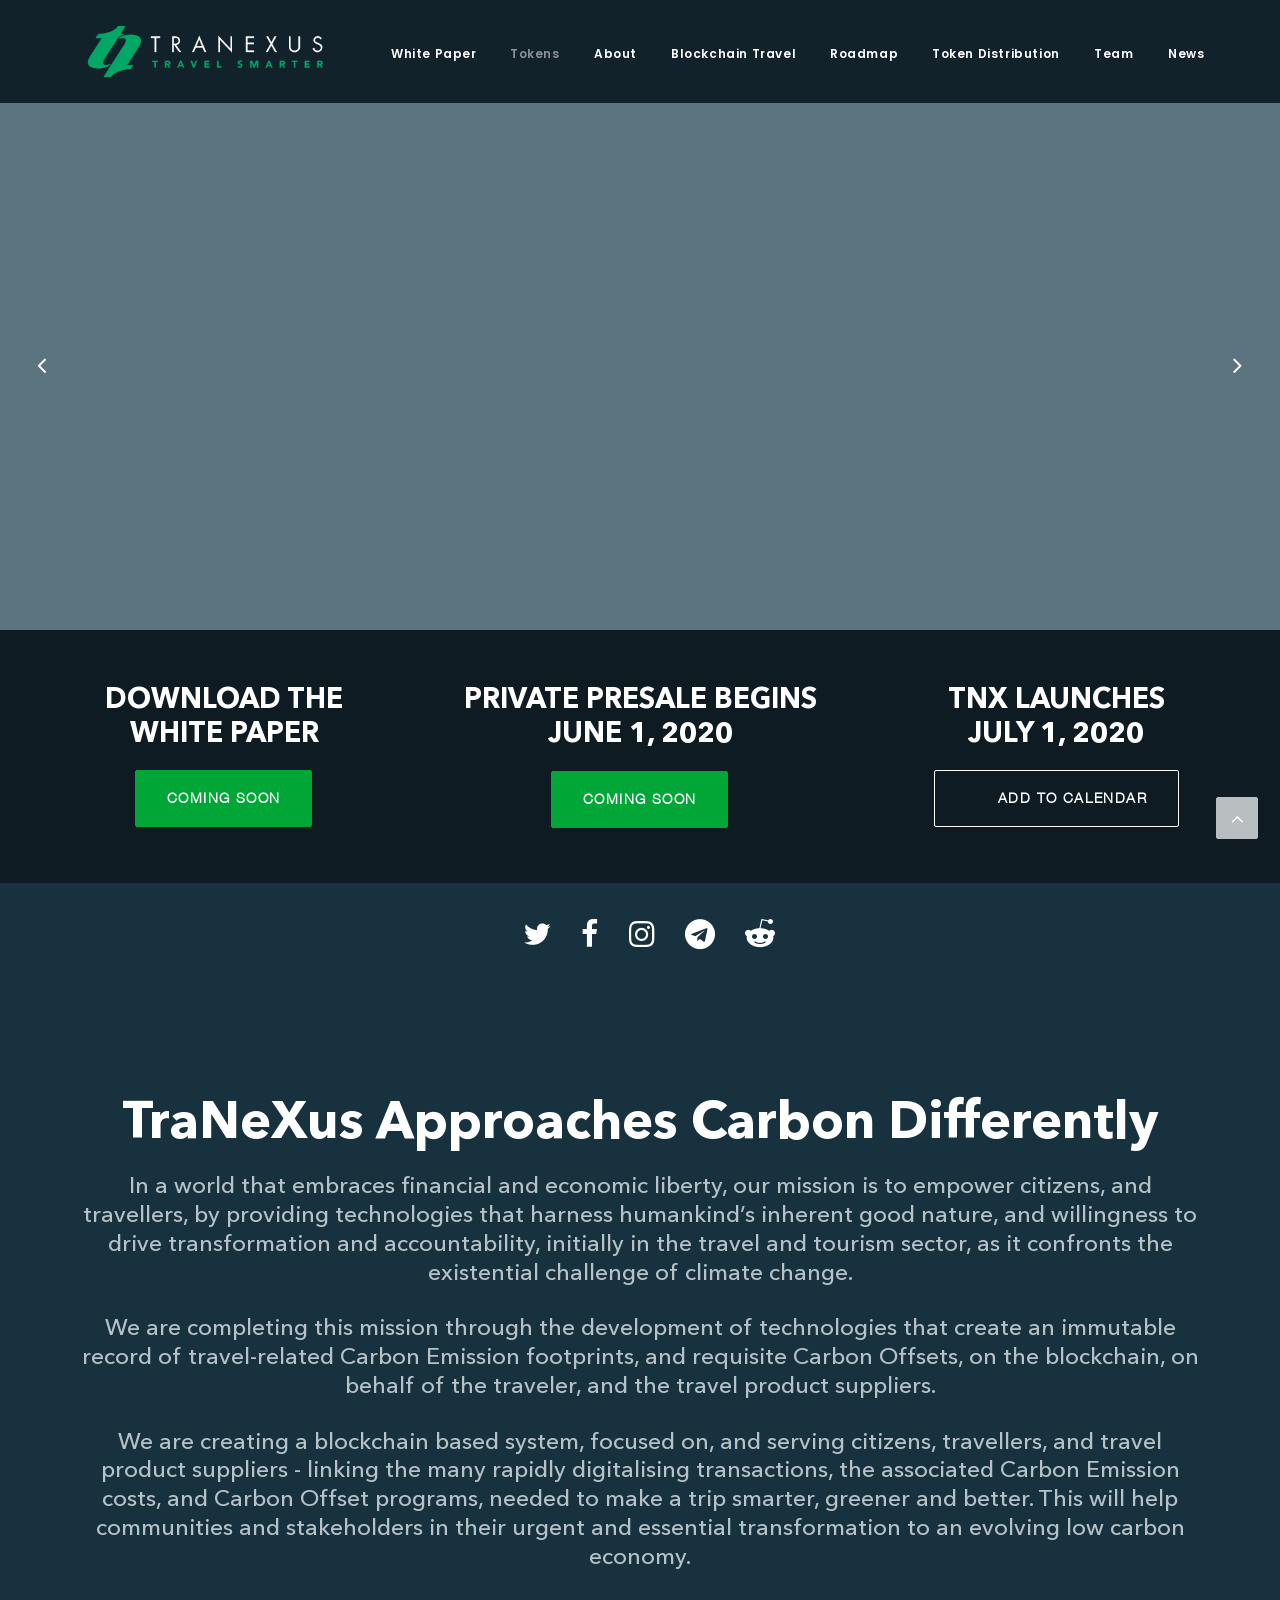
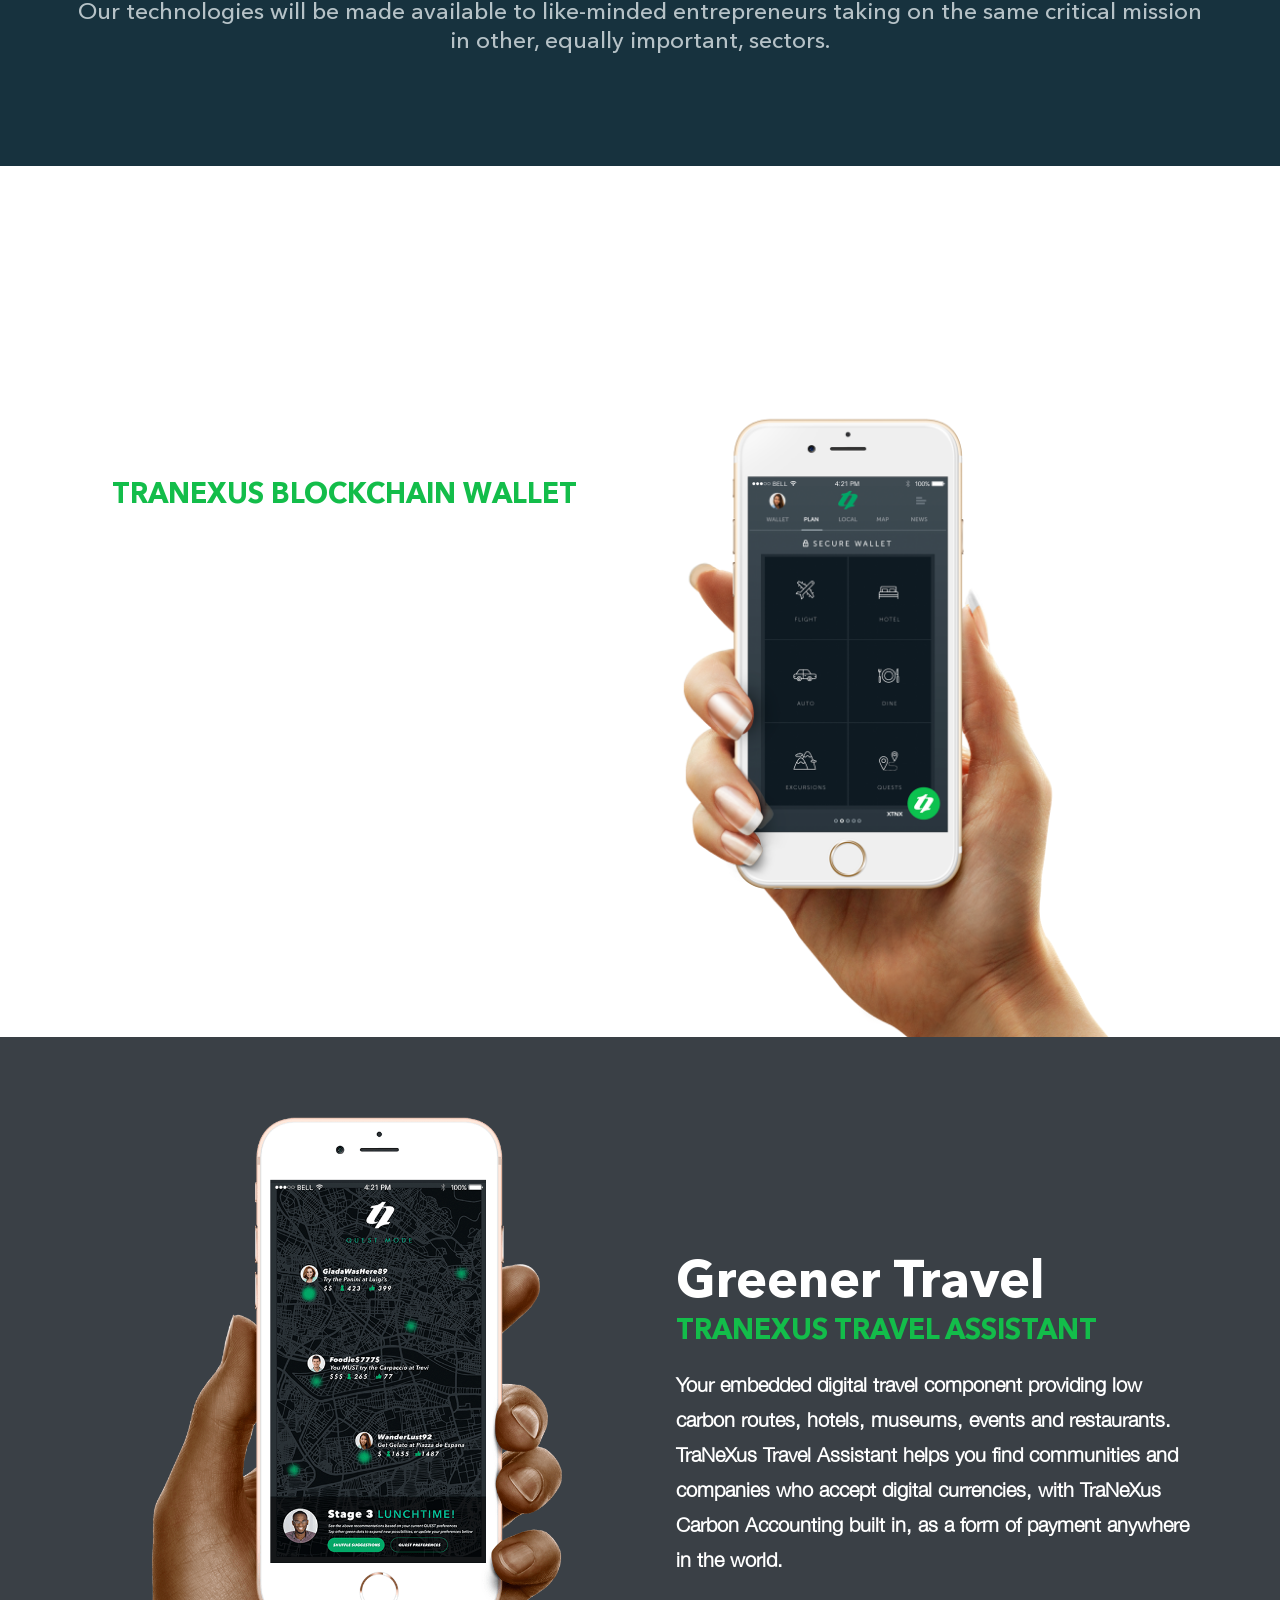
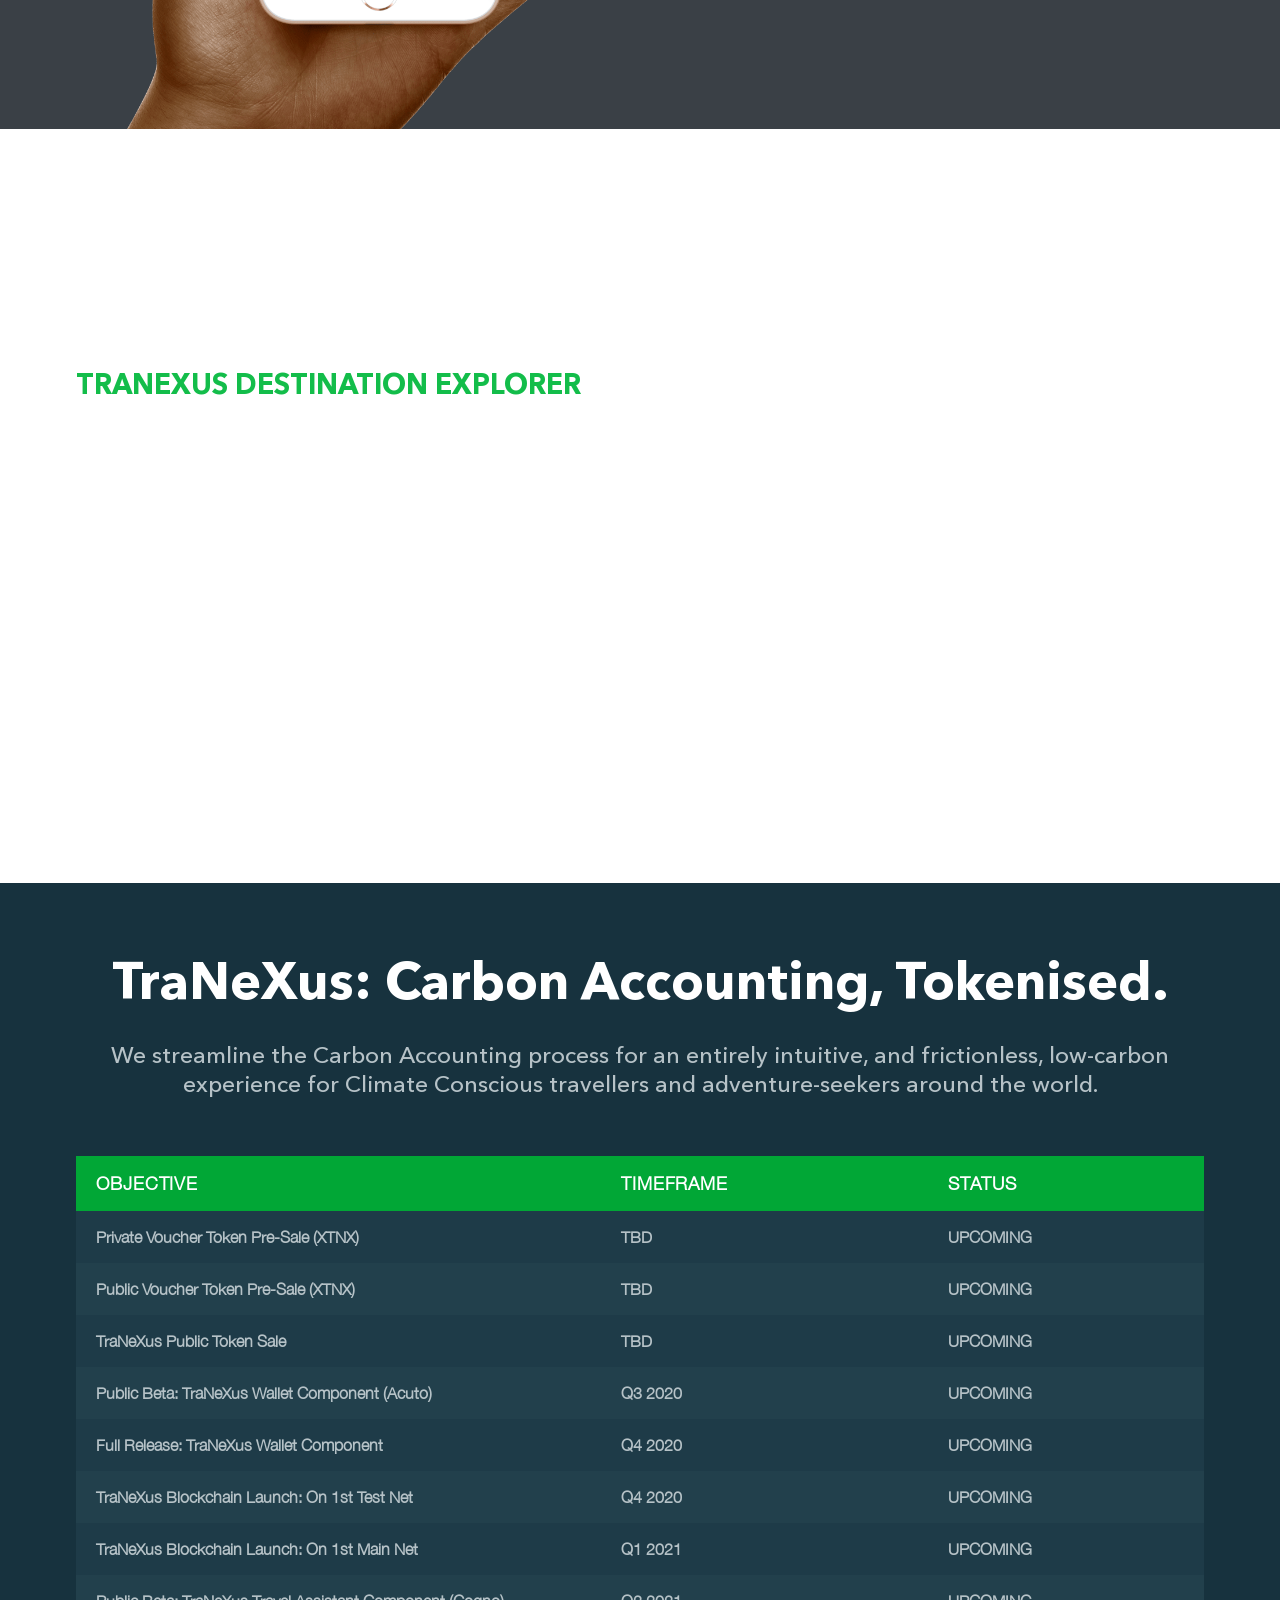
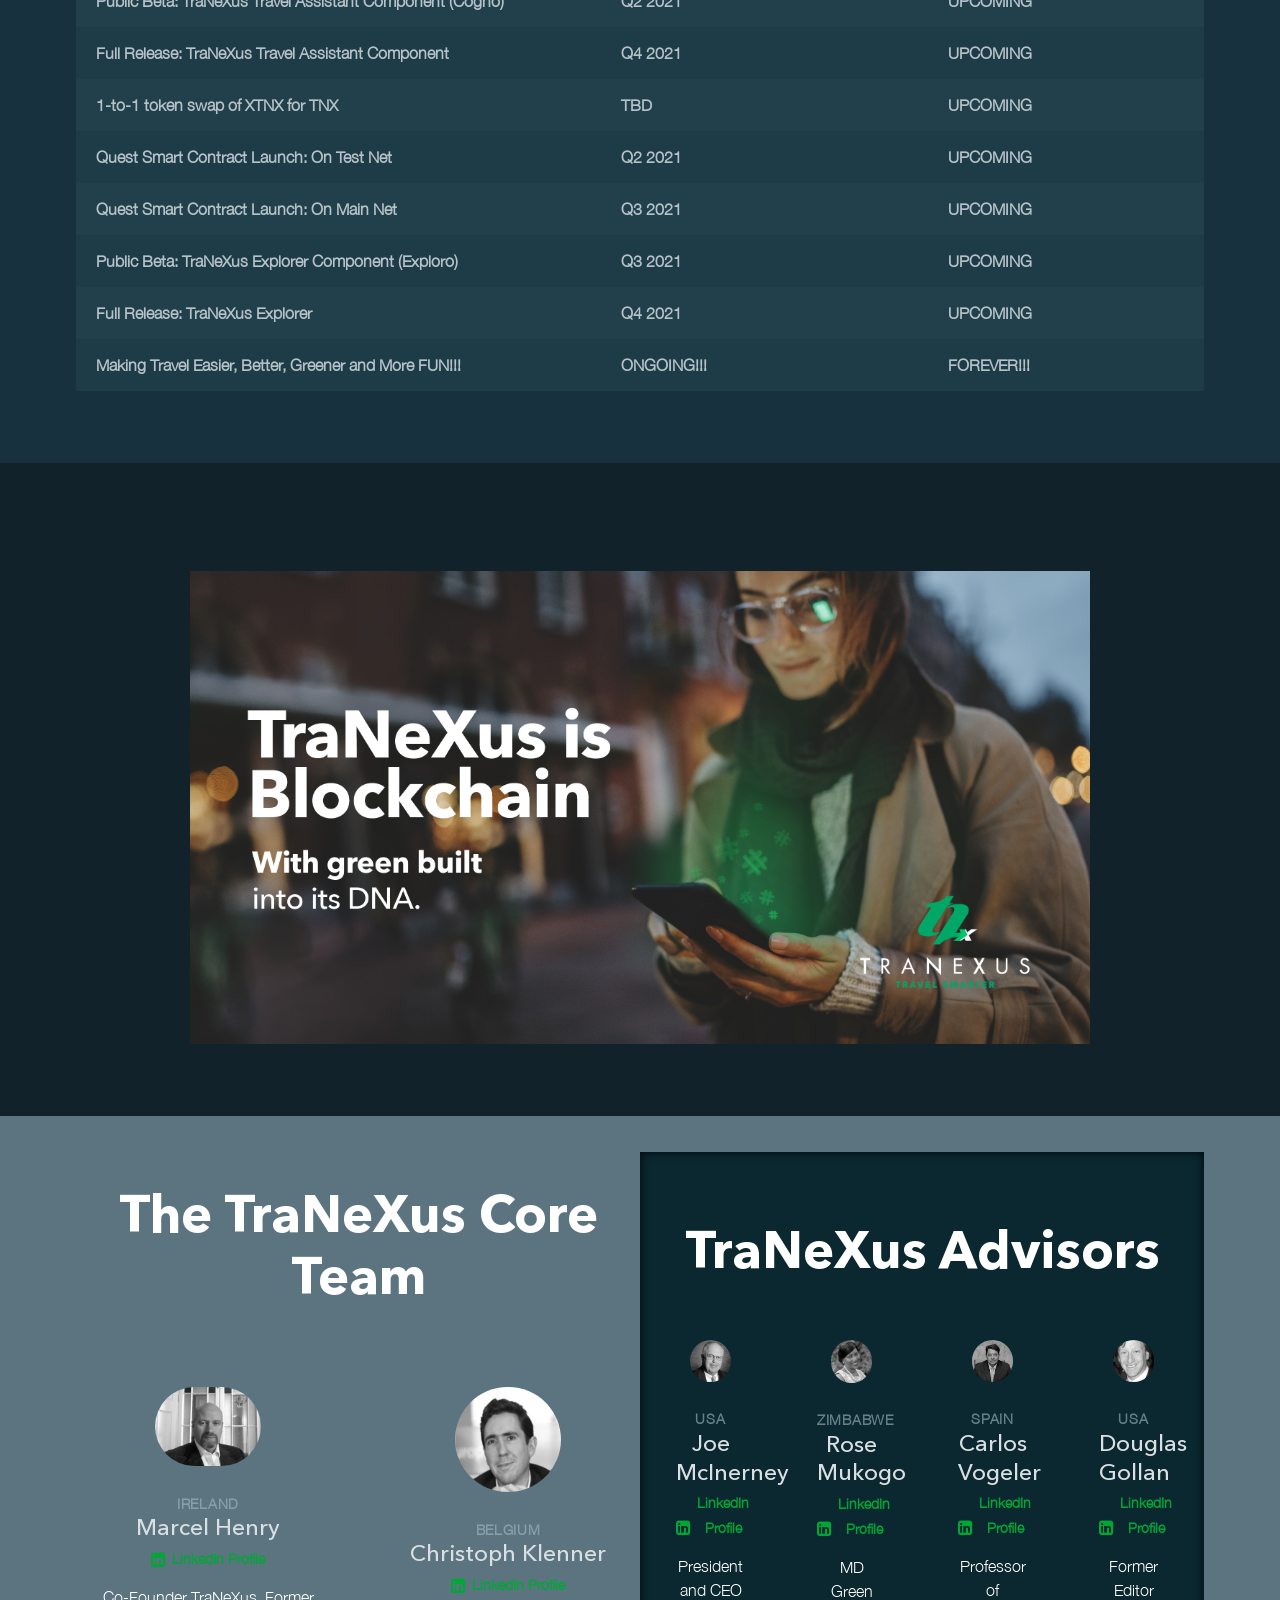
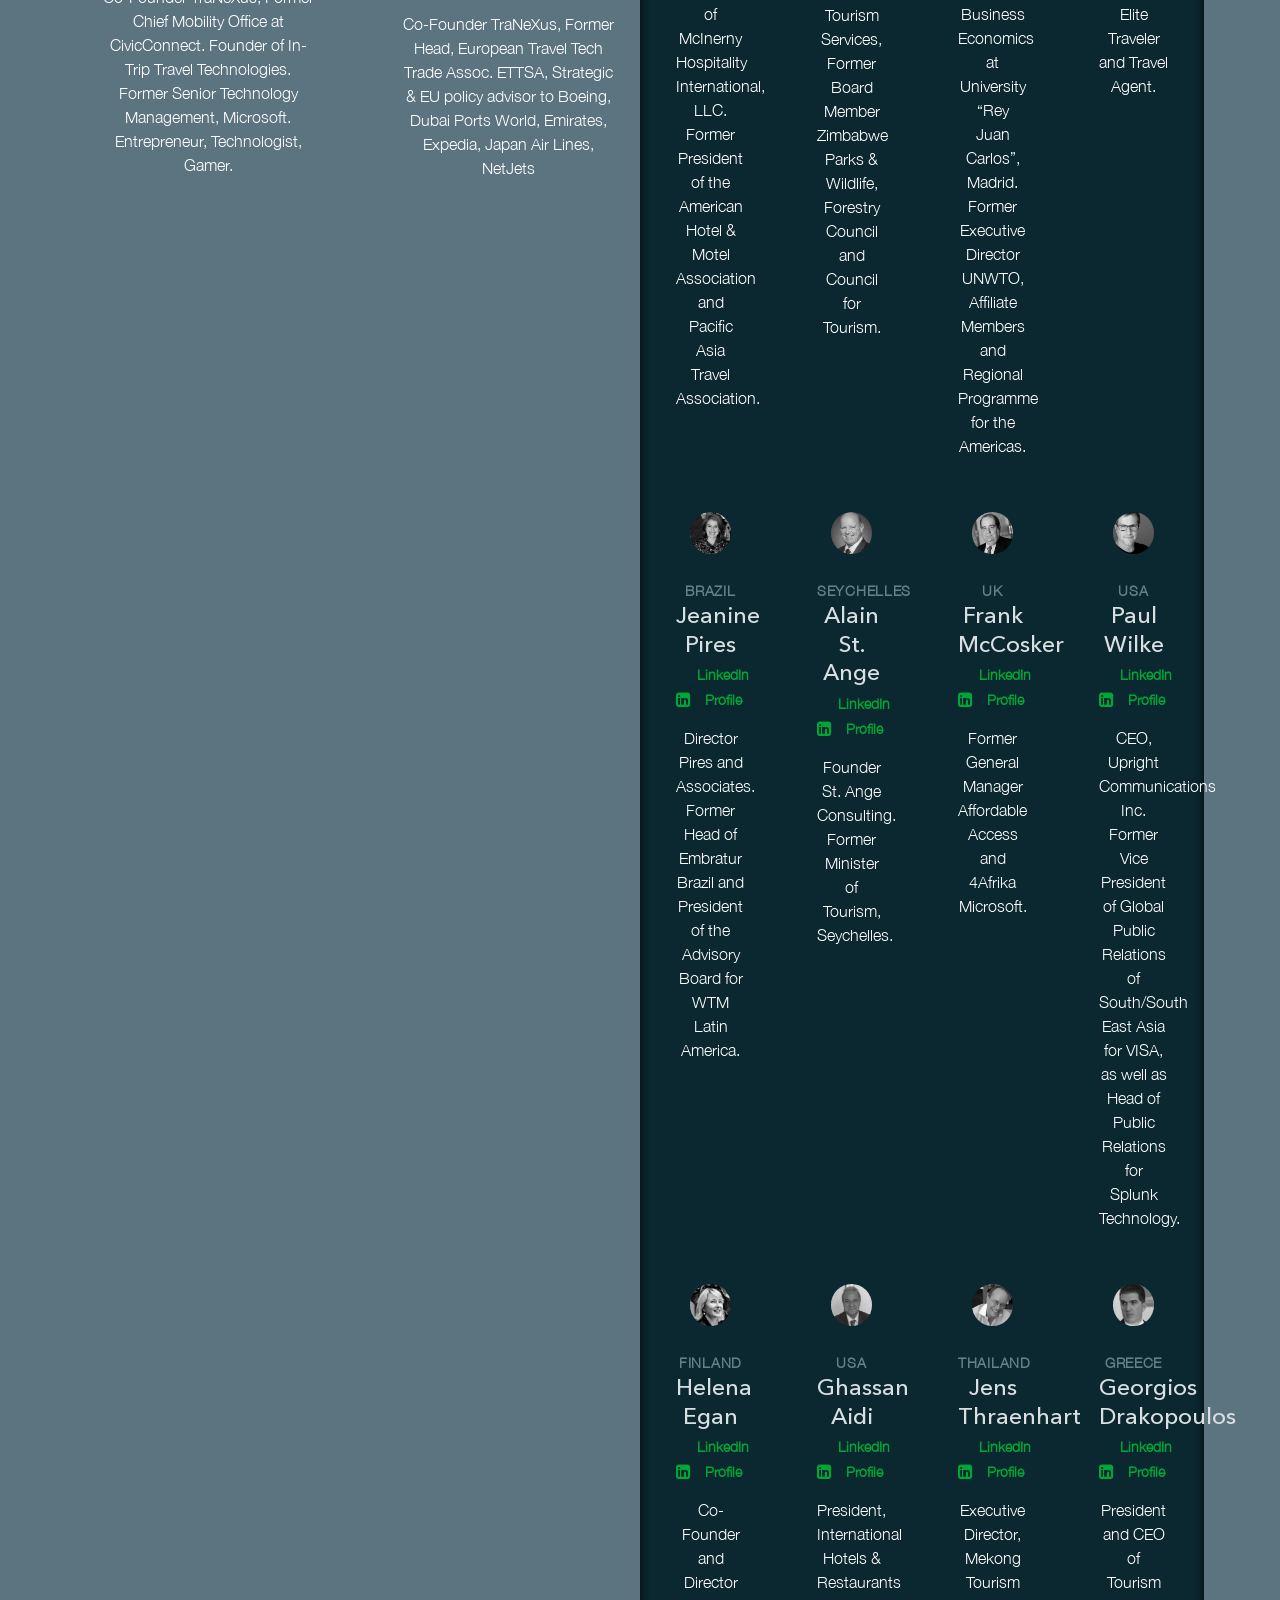
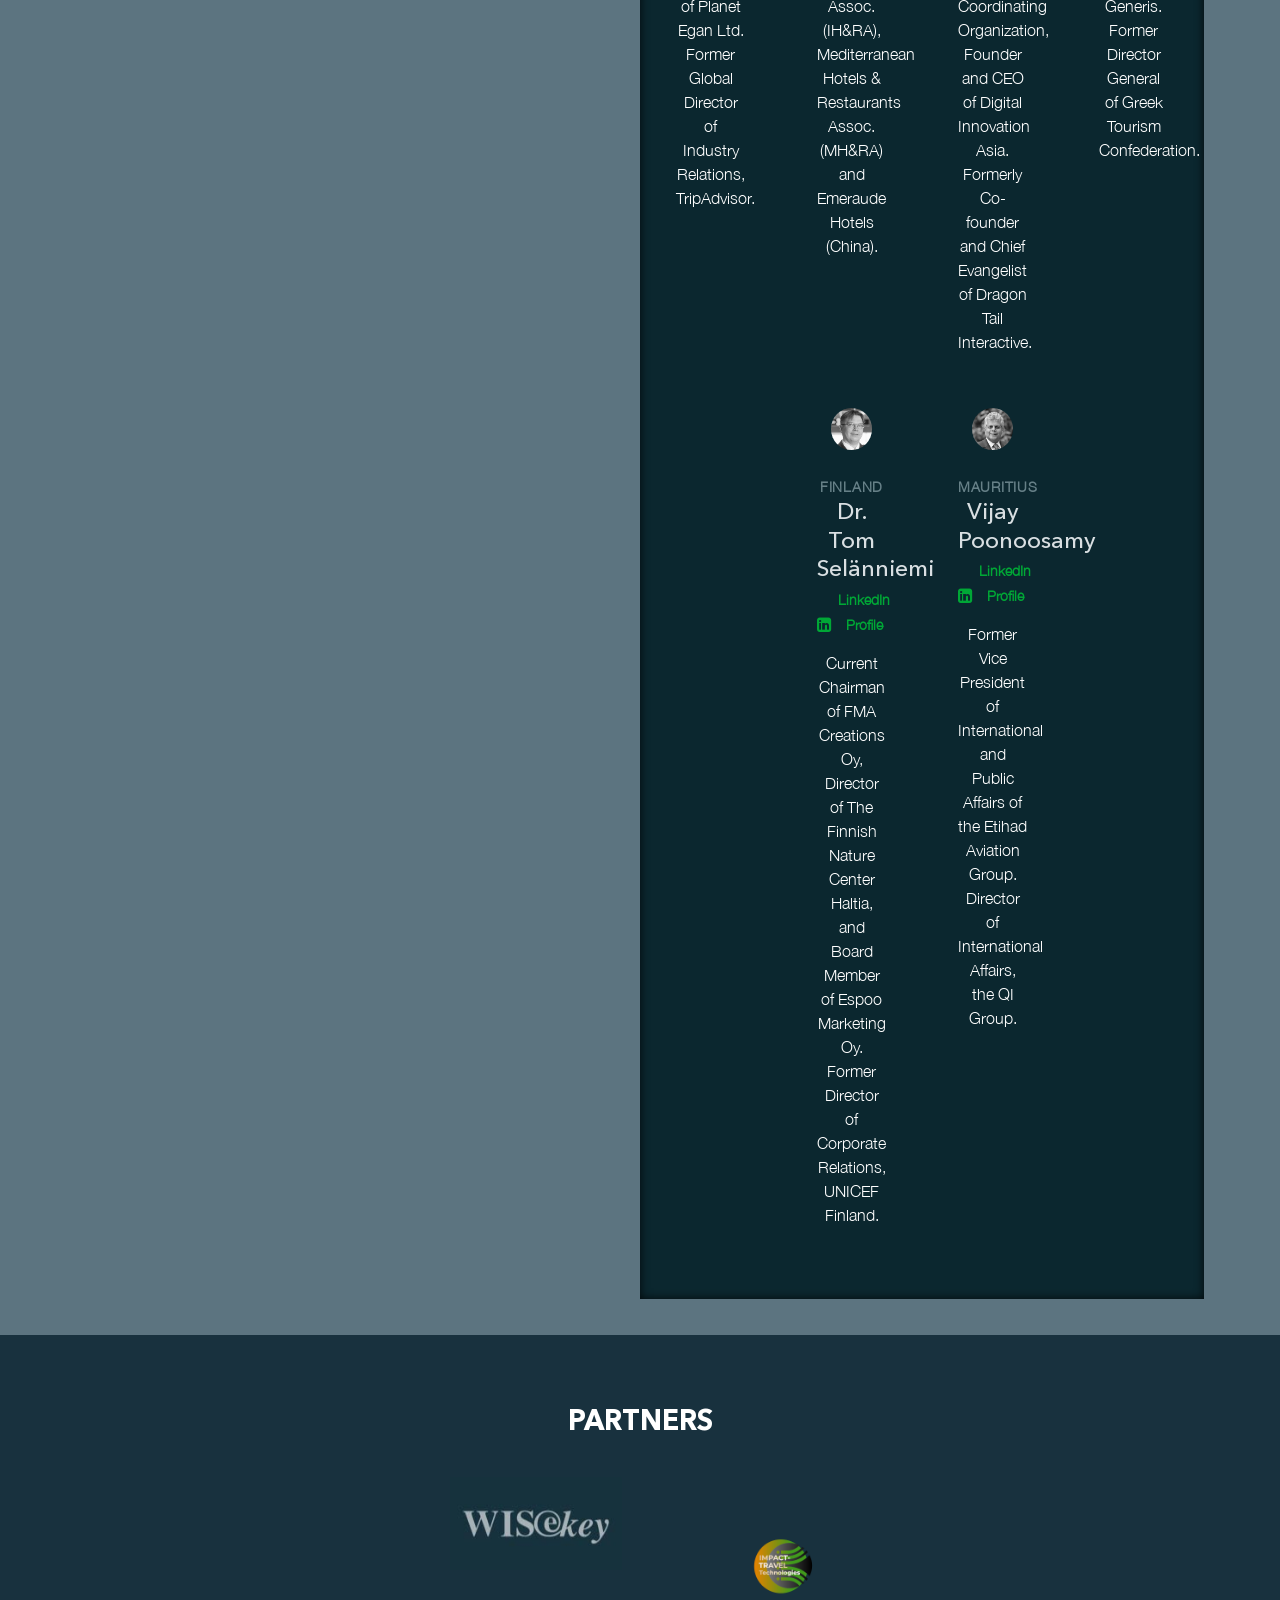
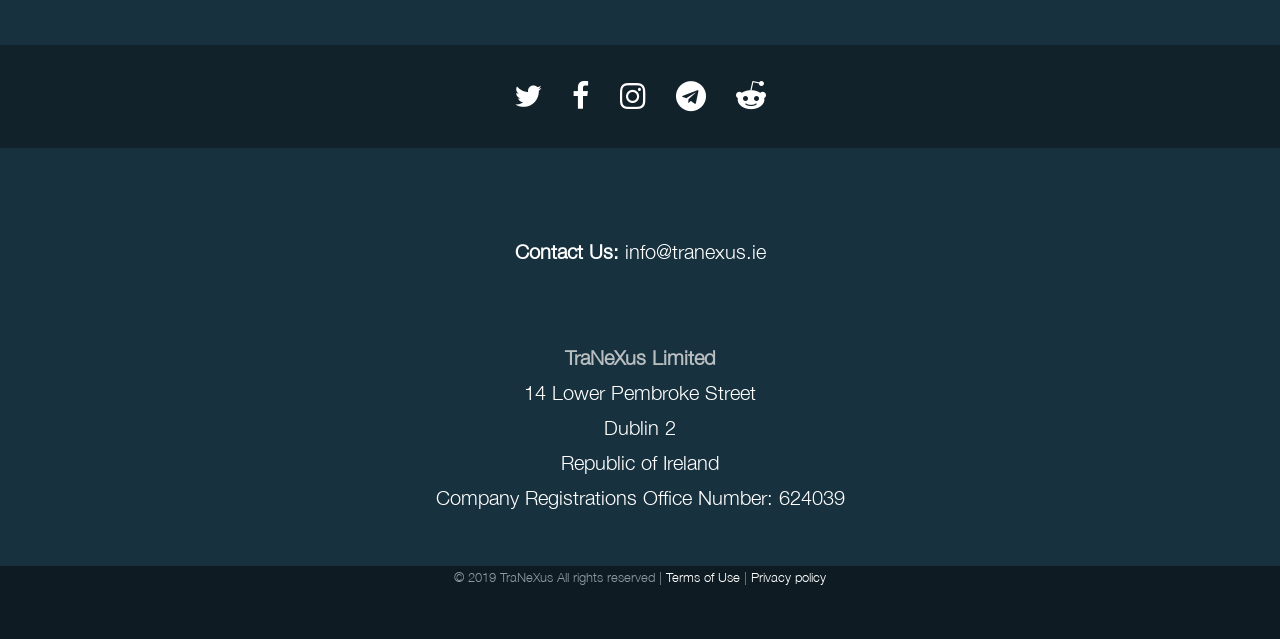
==== commit c88f83fa: "Update index.html" ====
--- a/docs/index.html
+++ b/docs/index.html
@@ -788,8 +788,8 @@
 <div class="uncode_text_column dark_bg" ><h2 class="first_row_element" style="text-align: center;">The TraNeXus Core Team</h2>
 </div><div class="empty-space empty-half desktop-hidden"><span class="empty-space-inner"></span></div>
 <div class="empty-space empty-triple tablet-hidden mobile-hidden"><span class="empty-space-inner"></span></div>
-<div class="dark_bg vc_custom_1522886923692 row-internal row-container tablet-hidden mobile-hidden"><div class="row row-child"><div class="row-inner"><div class="pos-top pos-center align_left column_child col-lg-6 single-internal-gutter"><div class="uncol style-light" ><div class="uncoltable"><div class="uncell no-block-padding"><div class="uncont"><div class="member_vertical_layout top_dog"><div class="img_col"><img width="320" height="320" src="uploads/2018/04/marcel.png" class="attachment-320x320 size-320x320" alt="" srcset="uploads/2018/04/marcel.png 320w, uploads/2018/04/marcel.png-0-150x150.png 150w, uploads/2018/04/marcel.png-0-300x300.png 300w" sizes="(max-width: 320px) 100vw, 320px" /></div><div class="text_col"><div class="member_location">Ireland</div><h4>Marcel Henry</h4><a href="https://www.linkedin.com/in/marcelhenrycrgi/ " target="_blank"><i class="fa fa-linkedin-square"></i> LinkedIn Profile</a><div class="member_title">Co-Founder TraNeXus, Former Chief Mobility Office at CivicConnect. Founder of In-Trip Travel Technologies.  Former Senior Technology Management, Microsoft. Entrepreneur, Technologist, Gamer.</div></div></div></div></div></div></div></div><div class="pos-top pos-center align_left column_child col-lg-6 tablet-hidden mobile-hidden single-internal-gutter"><div class="uncol style-light" ><div class="uncoltable"><div class="uncell no-block-padding"><div class="uncont"><div class="member_vertical_layout top_dog"><div class="img_col"><img width="320" height="320" src="uploads/2018/04/ChristophK.png" class="attachment-320x320 size-320x320" alt="" srcset="uploads/2018/04/ChristophK.png 320w, uploads/2018/04/ChristophK-150x150.png 150w, uploads/2018/04/ChristophK-300x300.png 300w" sizes="(max-width: 320px) 100vw, 320px" /></div><div class="text_col"><div class="member_location">Belgium</div><h4>Christoph Klenner</h4><a href="https://www.linkedin.com/in/christophklenner/" target="_blank"><i class="fa fa-linkedin-square"></i> LinkedIn Profile</a><div class="member_title">Co-Founder TraNeXus, Former Head, European Travel Tech Trade Assoc. ETTSA, Strategic &amp; EU policy advisor to Boeing, Dubai Ports World, Emirates, Expedia, Japan Air Lines, NetJets</div></div></div></div></div></div></div></div></div></div></div><div class="dark_bg vc_custom_1522886916961 row-internal row-container desktop-hidden"><div class="row row-child"><div class="row-inner"><div class="pos-top pos-center align_left column_child col-lg-4 single-internal-gutter"><div class="uncol style-light" ><div class="uncoltable"><div class="uncell no-block-padding"><div class="uncont"><div class="member_vertical_layout top_dog"><div class="img_col"><img width="320" height="320" src="uploads/2018/03/pasted-image-0.png" class="attachment-320x320 size-320x320" alt="" srcset="uploads/2018/03/pasted-image-0.png 320w, uploads/2018/03/pasted-image-0-150x150.png 150w, uploads/2018/03/pasted-image-0-300x300.png 300w" sizes="(max-width: 320px) 100vw, 320px" /></div>
-<div class="text_col"><div class="member_location">BELGIUM</div><h4>Professor Geoffrey Lipman</h4><a href="https://www.linkedin.com/in/geoffrey-lipman-85a0256/ " target="_blank"><i class="fa fa-linkedin-square"></i> LinkedIn Profile</a><div class="member_title">Former Assistant Secretary General UN World Tourism Organization, President World Travel &amp; Tourism Council, Executive Director International Air Transport Association. Co-Founder SUNx and President International Coalition of Tourism Partners.</div></div></div></div></div></div></div></div><div class="pos-top pos-center align_left column_child col-lg-4 single-internal-gutter"><div class="uncol style-light" ><div class="uncoltable"><div class="uncell no-block-padding"><div class="uncont"><div class="member_vertical_layout "><div class="img_col"><img width="320" height="320" src="uploads/2018/04/marcel.png" class="attachment-320x320 size-320x320" alt="" srcset="uploads/2018/04/marcel.png 380w, uploads/2018/04/marcel-150x150.png 150w, uploads/2018/04/marcel-300x300.png 300w" sizes="(max-width: 320px) 100vw, 320px" /></div><div class="text_col"><div class="member_location">Ireland</div><h4>Marcel Henry</h4><a href="https://www.linkedin.com/in/marcelhenrycrgi/" target="_blank"><i class="fa fa-linkedin-square"></i> LinkedIn Profile</a><div class="member_title">Former Chief Mobility Office at CivicConnect. Founder of In-Trip Travel Technologies. Former Senior Technology Management, Microsoft. Entrepreneur, Technologist, Gamer.</div></div></div></div></div></div></div></div><div class="pos-top pos-center align_left column_child col-lg-4 single-internal-gutter"><div class="uncol style-light" ><div class="uncoltable"><div class="uncell no-block-padding"><div class="uncont"><div class="member_vertical_layout "><div class="img_col"><img width="320" height="320" src="uploads/2018/04/ChristophK.png" class="attachment-320x320 size-320x320" alt="" srcset="uploads/2018/04/ChristophK.png 393w, uploads/2018/04/ChristophK-150x150.png 150w, uploads/2018/04/ChristophK-300x300.png 300w" sizes="(max-width: 320px) 100vw, 320px" /></div><div class="text_col"><div class="member_location">Belgium</div><h4>Christoph Klenner</h4><a href="https://www.linkedin.com/in/ChristophKlenner/" target="_blank"><i class="fa fa-linkedin-square"></i> LinkedIn Profile</a><div class="member_title">Co-Founder TraNeXus, Former Head, European Travel Tech Trade Assoc. ETTSA, Strategic &amp; EU policy advisor to Boeing, Dubai Ports World, Emirates, Expedia, Japan Air Lines, NetJets</div></div></div></div></div></div></div></div></div></div></div><div class="empty-space empty-half"><span class="empty-space-inner"></span></div>
+<div class="dark_bg vc_custom_1522886923692 row-internal row-container tablet-hidden mobile-hidden"><div class="row row-child"><div class="row-inner"><div class="pos-top pos-center align_left column_child col-lg-6 single-internal-gutter"><div class="uncol style-light" ><div class="uncoltable"><div class="uncell no-block-padding"><div class="uncont"><div class="member_vertical_layout top_dog"><div class="img_col"><img width="320" height="320" src="uploads/2018/04/marcel.png" class="attachment-320x320 size-320x320" alt="" srcset="uploads/2018/04/marcel.png 320w, uploads/2018/04/marcel.png-0-180x180.png 180w, uploads/2018/04/marcel.png-0-300x300.png 300w" sizes="(max-width: 320px) 100vw, 320px" /></div><div class="text_col"><div class="member_location">Ireland</div><h4>Marcel Henry</h4><a href="https://www.linkedin.com/in/marcelhenrycrgi/ " target="_blank"><i class="fa fa-linkedin-square"></i> LinkedIn Profile</a><div class="member_title">Co-Founder TraNeXus, Former Chief Mobility Office at CivicConnect. Founder of In-Trip Travel Technologies.  Former Senior Technology Management, Microsoft. Entrepreneur, Technologist, Gamer.</div></div></div></div></div></div></div></div><div class="pos-top pos-center align_left column_child col-lg-6 tablet-hidden mobile-hidden single-internal-gutter"><div class="uncol style-light" ><div class="uncoltable"><div class="uncell no-block-padding"><div class="uncont"><div class="member_vertical_layout top_dog"><div class="img_col"><img width="320" height="320" src="uploads/2018/04/ChristophK.png" class="attachment-320x320 size-320x320" alt="" srcset="uploads/2018/04/ChristophK.png 320w, uploads/2018/04/ChristophK-150x150.png 150w, uploads/2018/04/ChristophK-300x300.png 300w" sizes="(max-width: 320px) 100vw, 320px" /></div><div class="text_col"><div class="member_location">Belgium</div><h4>Christoph Klenner</h4><a href="https://www.linkedin.com/in/christophklenner/" target="_blank"><i class="fa fa-linkedin-square"></i> LinkedIn Profile</a><div class="member_title">Co-Founder TraNeXus, Former Head, European Travel Tech Trade Assoc. ETTSA, Strategic &amp; EU policy advisor to Boeing, Dubai Ports World, Emirates, Expedia, Japan Air Lines, NetJets</div></div></div></div></div></div></div></div></div></div></div><div class="dark_bg vc_custom_1522886916961 row-internal row-container desktop-hidden"><div class="row row-child"><div class="row-inner"><div class="pos-top pos-center align_left column_child col-lg-4 single-internal-gutter"><div class="uncol style-light" ><div class="uncoltable"><div class="uncell no-block-padding"><div class="uncont"><div class="member_vertical_layout top_dog"><div class="img_col"><img width="320" height="320" src="uploads/2018/03/pasted-image-0.png" class="attachment-320x320 size-320x320" alt="" srcset="uploads/2018/03/pasted-image-0.png 320w, uploads/2018/03/pasted-image-0-150x150.png 150w, uploads/2018/03/pasted-image-0-300x300.png 300w" sizes="(max-width: 320px) 100vw, 320px" /></div>
+<div class="pos-top pos-center align_left column_child col-lg-4 single-internal-gutter"><div class="uncol style-light" ><div class="uncoltable"><div class="uncell no-block-padding"><div class="uncont"><div class="member_vertical_layout "><div class="img_col"><img width="320" height="320" src="uploads/2018/04/marcel.png" class="attachment-320x320 size-320x320" alt="" srcset="uploads/2018/04/marcel.png 393w, uploads/2018/04/marcel-150x150.png 150w, uploads/2018/04/marcel-300x300.png 300w" sizes="(max-width: 320px) 100vw, 320px" /></div><div class="text_col"><div class="member_location">Ireland</div><h4>Marcel Henry</h4><a href="https://www.linkedin.com/in/marcelhenrycrgi/" target="_blank"><i class="fa fa-linkedin-square"></i> LinkedIn Profile</a><div class="member_title">Former Chief Mobility Office at CivicConnect. Founder of In-Trip Travel Technologies. Former Senior Technology Management, Microsoft. Entrepreneur, Technologist, Gamer.</div></div></div></div></div></div></div></div><div class="pos-top pos-center align_left column_child col-lg-4 single-internal-gutter"><div class="uncol style-light" ><div class="uncoltable"><div class="uncell no-block-padding"><div class="uncont"><div class="member_vertical_layout "><div class="img_col"><img width="320" height="320" src="uploads/2018/04/ChristophK.png" class="attachment-320x320 size-320x320" alt="" srcset="uploads/2018/04/ChristophK.png 393w, uploads/2018/04/ChristophK-150x150.png 150w, uploads/2018/04/ChristophK-300x300.png 300w" sizes="(max-width: 320px) 100vw, 320px" /></div><div class="text_col"><div class="member_location">Belgium</div><h4>Christoph Klenner</h4><a href="https://www.linkedin.com/in/ChristophKlenner/" target="_blank"><i class="fa fa-linkedin-square"></i> LinkedIn Profile</a><div class="member_title">Co-Founder TraNeXus, Former Head, European Travel Tech Trade Assoc. ETTSA, Strategic &amp; EU policy advisor to Boeing, Dubai Ports World, Emirates, Expedia, Japan Air Lines, NetJets</div></div></div></div></div></div></div></div></div></div></div><div class="empty-space empty-half"><span class="empty-space-inner"></span></div>
 <div class="dark_bg five_across_member_row row-internal row-container"><div class="row col-double-gutter row-child"><div class="row-inner"><div class="pos-top pos-center align_left column_child col-lg-12 single-internal-gutter"><div class="uncol style-light" ><div class="uncoltable"><div class="uncell no-block-padding"><div class="uncont"><div class="member_vertical_layout "><div class="img_col"><img width="320" height="320" src="uploads/2018/03/alex_rayne.png" class="attachment-320x320 size-320x320" alt="" srcset="uploads/2018/03/alex_rayne.png 424w, uploads/2018/03/alex_rayne-150x150.png 150w, uploads/2018/03/alex_rayne-300x300.png 300w" sizes="(max-width: 320px) 100vw, 320px" /></div><div class="text_col"><div class="member_location">Hong Kong</div><h4>Alexander Rayner</h4><a href="https://www.linkedin.com/in/alexander-rayner-b125a029/ " target="_blank"><i class="fa fa-linkedin-square"></i> LinkedIn Profile</a><div class="member_title">CEO Smart Data, specializing in Blockchain based platforms for data aggregation and dissemination, as well as data utility for decision making in the Travel and Tourism sectors.</div></div></div><div class="member_vertical_layout "><div class="img_col"><img width="320" height="320" src="uploads/2018/04/geoff_buckley.png" class="attachment-320x320 size-320x320" alt="" srcset="uploads/2018/04/geoff_buckley.png 450w, uploads/2018/04/geoff_buckley-150x150.png 150w, uploads/2018/04/geoff_buckley-300x300.png 300w" sizes="(max-width: 320px) 100vw, 320px" /></div><div class="text_col"><div class="member_location">Australia</div><h4>Geoff Buckley</h4><a href="https://www.linkedin.com/in/geoff-buckley-40073015/" target="_blank"><i class="fa fa-linkedin-square"></i> LinkedIn Profile</a><div class="member_title">Former Managing Director, Tourism Australia. Director, China Ready and Accredited Pty ltd and Board Director of Tourism Industry, New South Wales.</div></div></div><div class="member_vertical_layout "><div class="img_col"><img width="320" height="320" src="uploads/2018/04/hisham_zaazou.jpg" class="attachment-320x320 size-320x320" alt="" srcset="uploads/2018/04/hisham_zaazou.jpg 407w, uploads/2018/04/hisham_zaazou-150x150.jpg 150w, uploads/2018/04/hisham_zaazou-300x300.jpg 300w" sizes="(max-width: 320px) 100vw, 320px" /></div><div class="text_col"><div class="member_location">Egypt</div><h4>Hisham Zaazou</h4><a href="http://www.hishamzaazou.com/" target="_blank"><i class="fa fa-linkedin-square"></i> LinkedIn Profile</a><div class="member_title">Former Minister of Tourism of Egypt. Business Leader and Board Member of Mediterranean Tourism Foundation</div></div></div><div class="member_vertical_layout "><div class="img_col"><img width="320" height="320" src="uploads/2018/04/mariette_du_toit.jpg" class="attachment-320x320 size-320x320" alt="" srcset="uploads/2018/04/mariette_du_toit.jpg 546w, uploads/2018/04/mariette_du_toit-150x150.jpg 150w, uploads/2018/04/mariette_du_toit-300x300.jpg 300w" sizes="(max-width: 320px) 100vw, 320px" /></div><div class="text_col"><div class="member_location">South Africa</div><h4>Mariette du Toit</h4><a href="https://www.linkedin.com/in/mariettedth/" target="_blank"><i class="fa fa-linkedin-square"></i> LinkedIn Profile</a><div class="member_title">Founder Destinate. Former CEO Cape Town Tourism, as well as former GM of V&amp;A Waterfront, tourism centre.</div></div></div><div class="member_vertical_layout "><div class="img_col"><img width="320" height="320" src="uploads/2018/04/olly_wheatcroft-1.jpg" class="attachment-320x320 size-320x320" alt="" srcset="uploads/2018/04/olly_wheatcroft-1.jpg 587w, uploads/2018/04/olly_wheatcroft-1-150x150.jpg 150w, uploads/2018/04/olly_wheatcroft-1-300x300.jpg 300w" sizes="(max-width: 320px) 100vw, 320px" /></div><div class="text_col"><div class="member_location">England</div><h4>Olly Wheatcroft</h4><a href="https://www.linkedin.com/in/olly-wheatcroft-0a9b6b7/" target="_blank"><i class="fa fa-linkedin-square"></i> LinkedIn Profile</a><div class="member_title">Current Program Manager at SunX Project. Former Account Manager at Jellyfish Online Marketing and former Projects Manager at responsibletravel.com.</div></div></div></div></div></div></div></div></div></div></div><div class="empty-space empty-single"><span class="empty-space-inner"></span></div>
 </div></div></div></div></div><script id="script-190720" data-row="script-190720" type="text/javascript">if ( typeof UNCODE !== "undefined" ) UNCODE.initRow(document.getElementById("script-190720"));</script></div></div></div><div data-parent="true" class="vc_row dark_bg member_team_stacked inset_member_row style-color-lxmt-bg row-container onepage-section" data-label="team" data-name="team"><div class="row-background background-element">
 											<div class="background-wrapper">
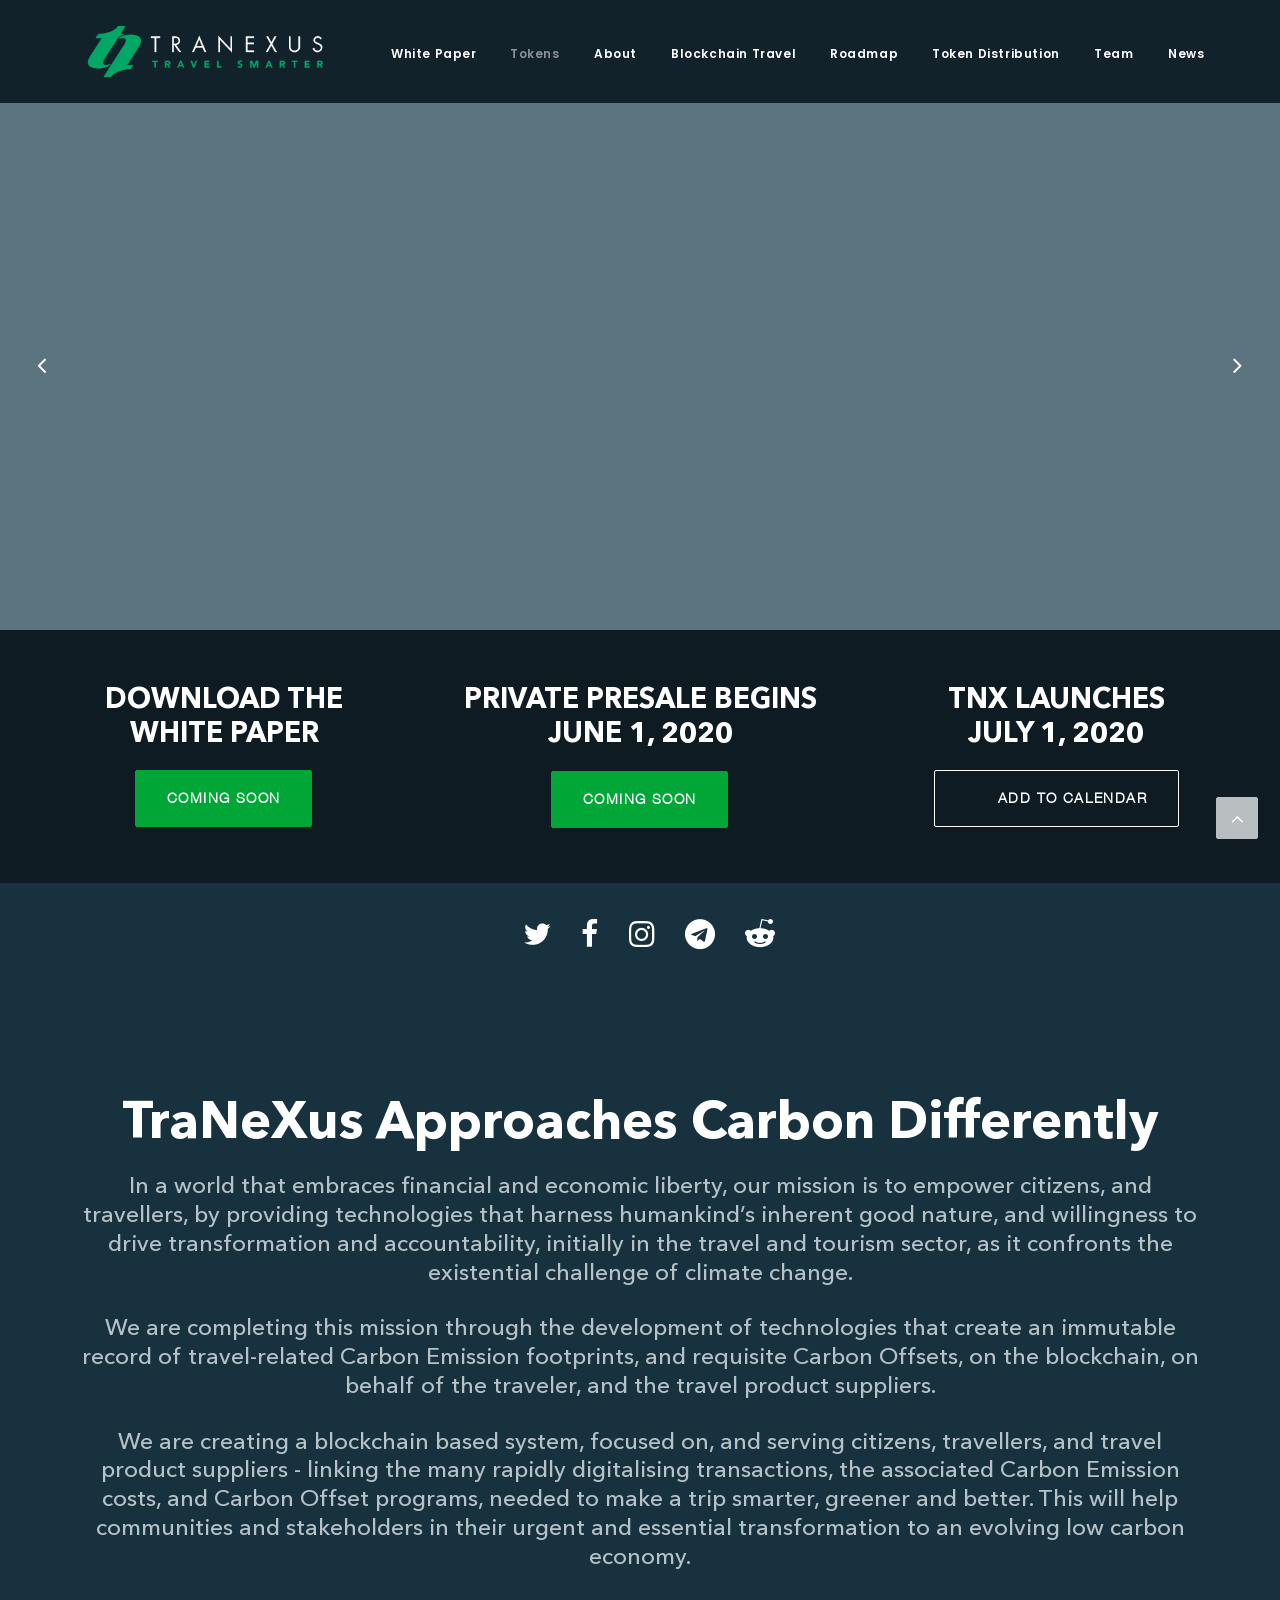
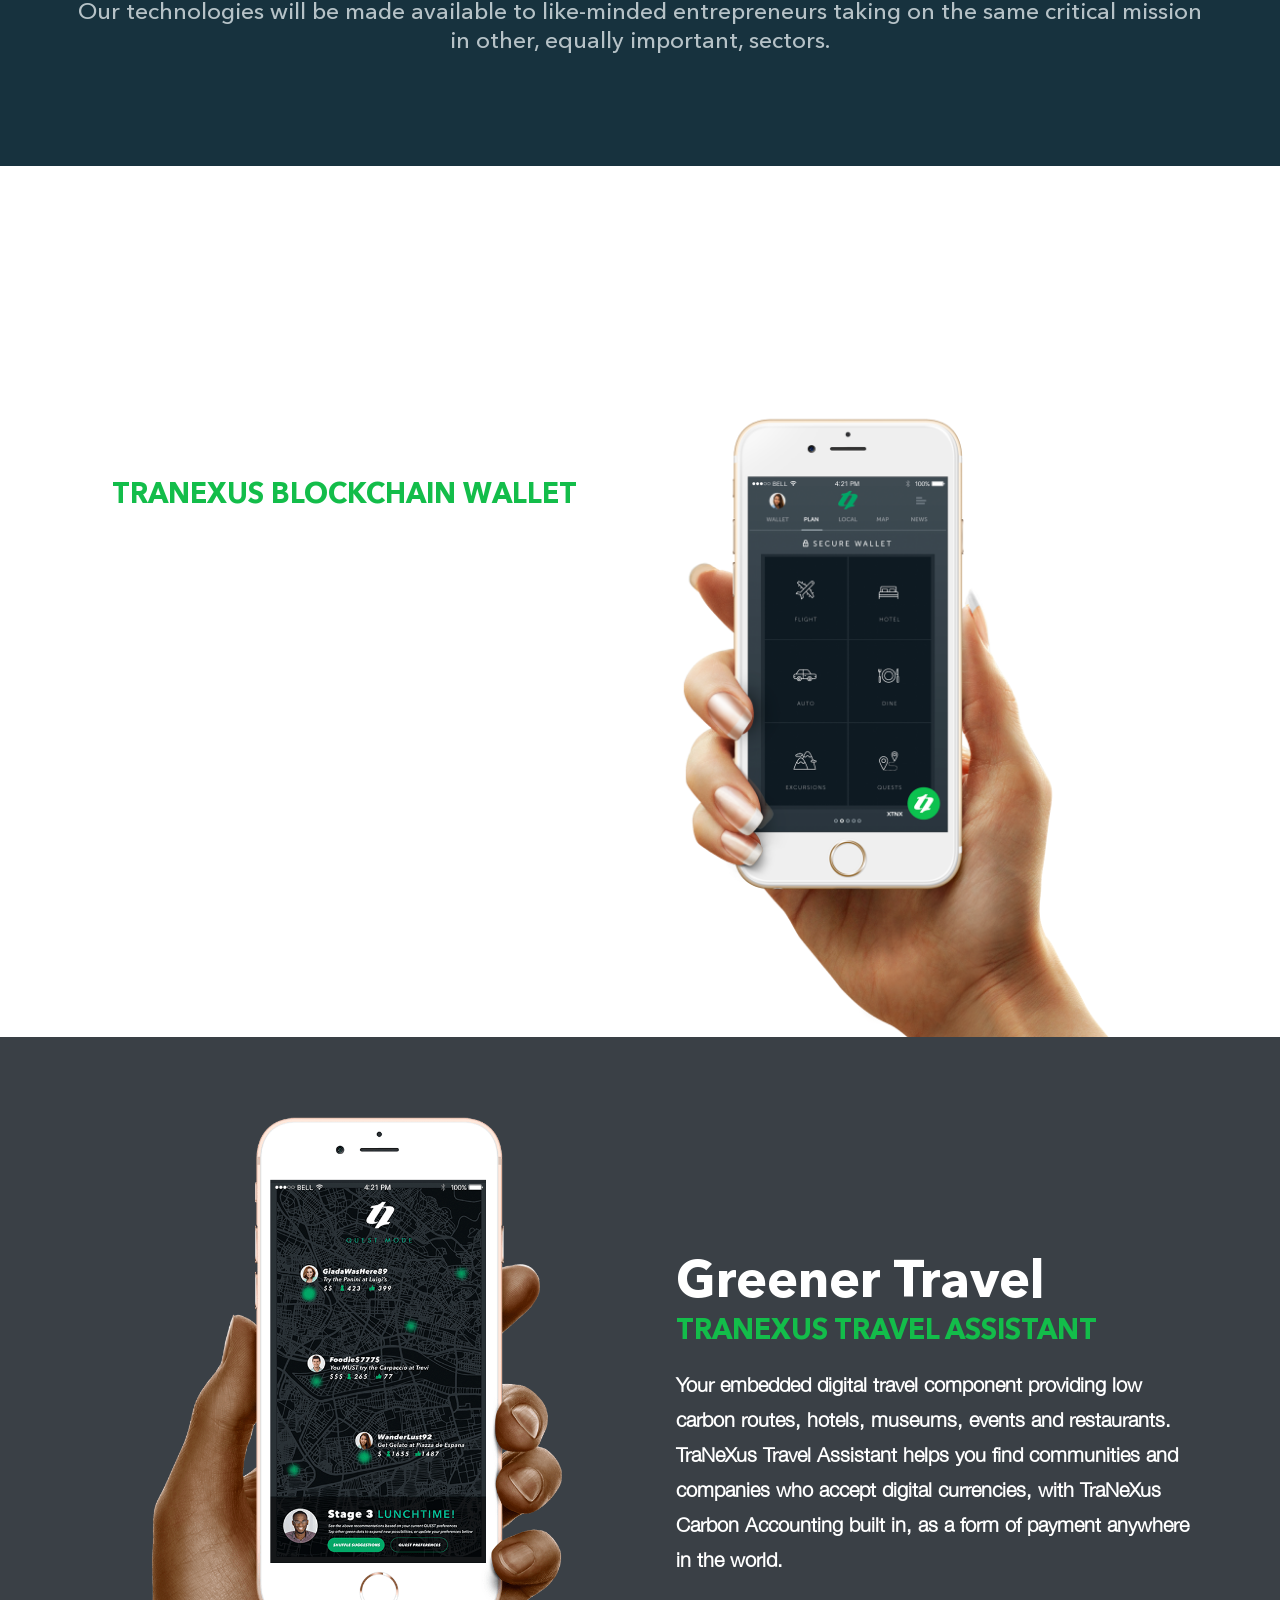
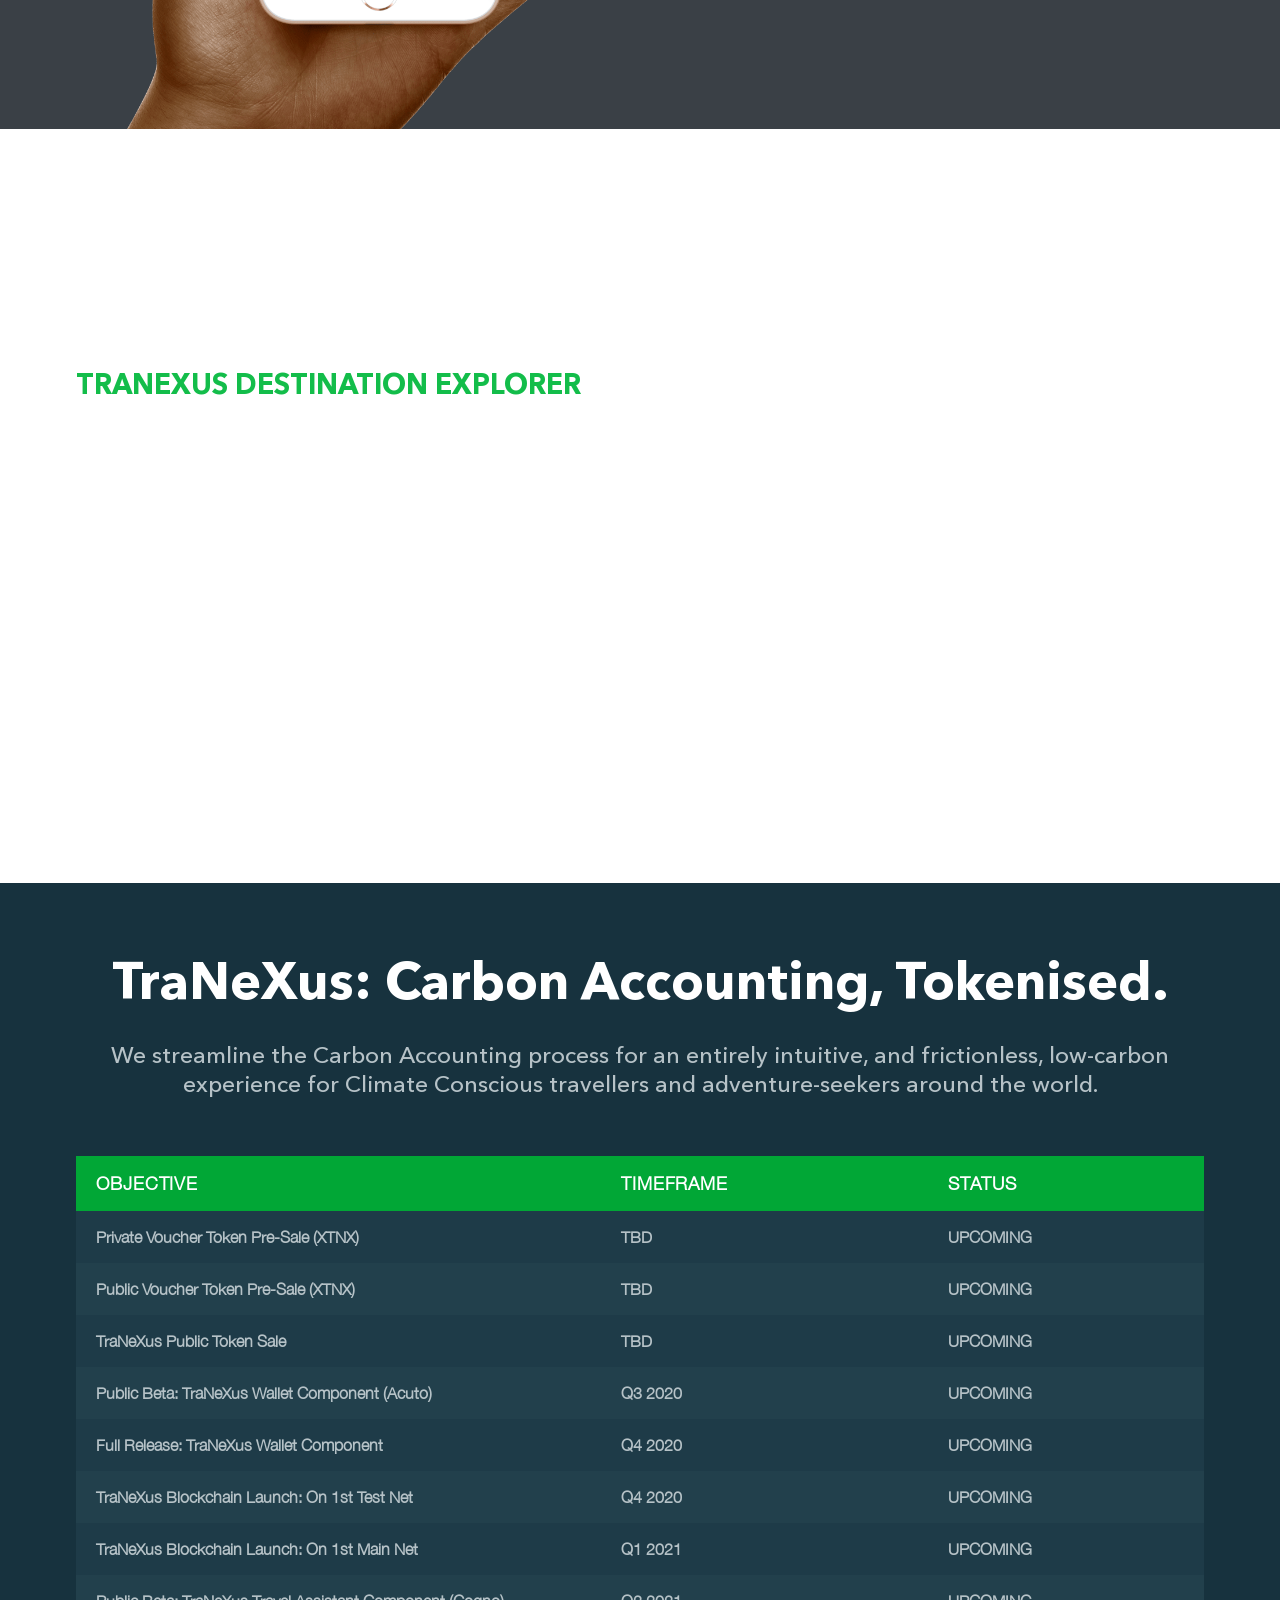
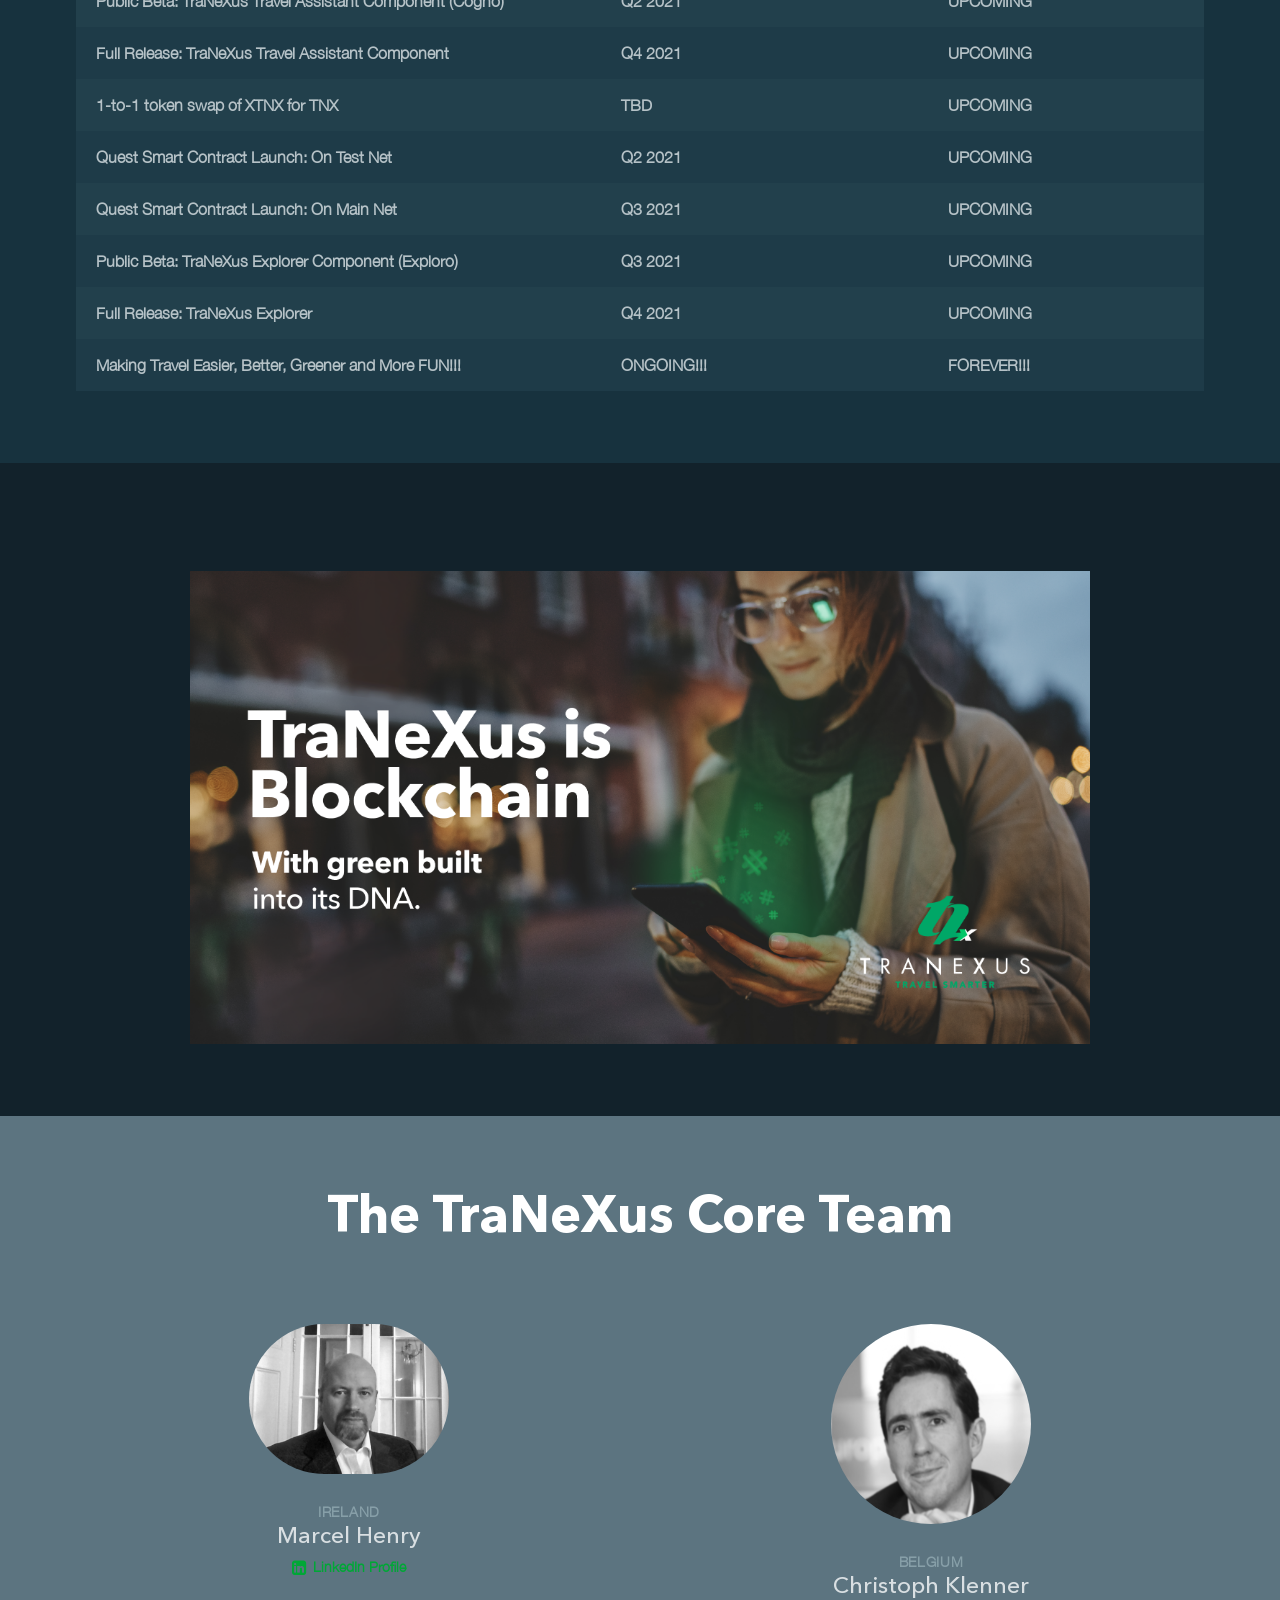
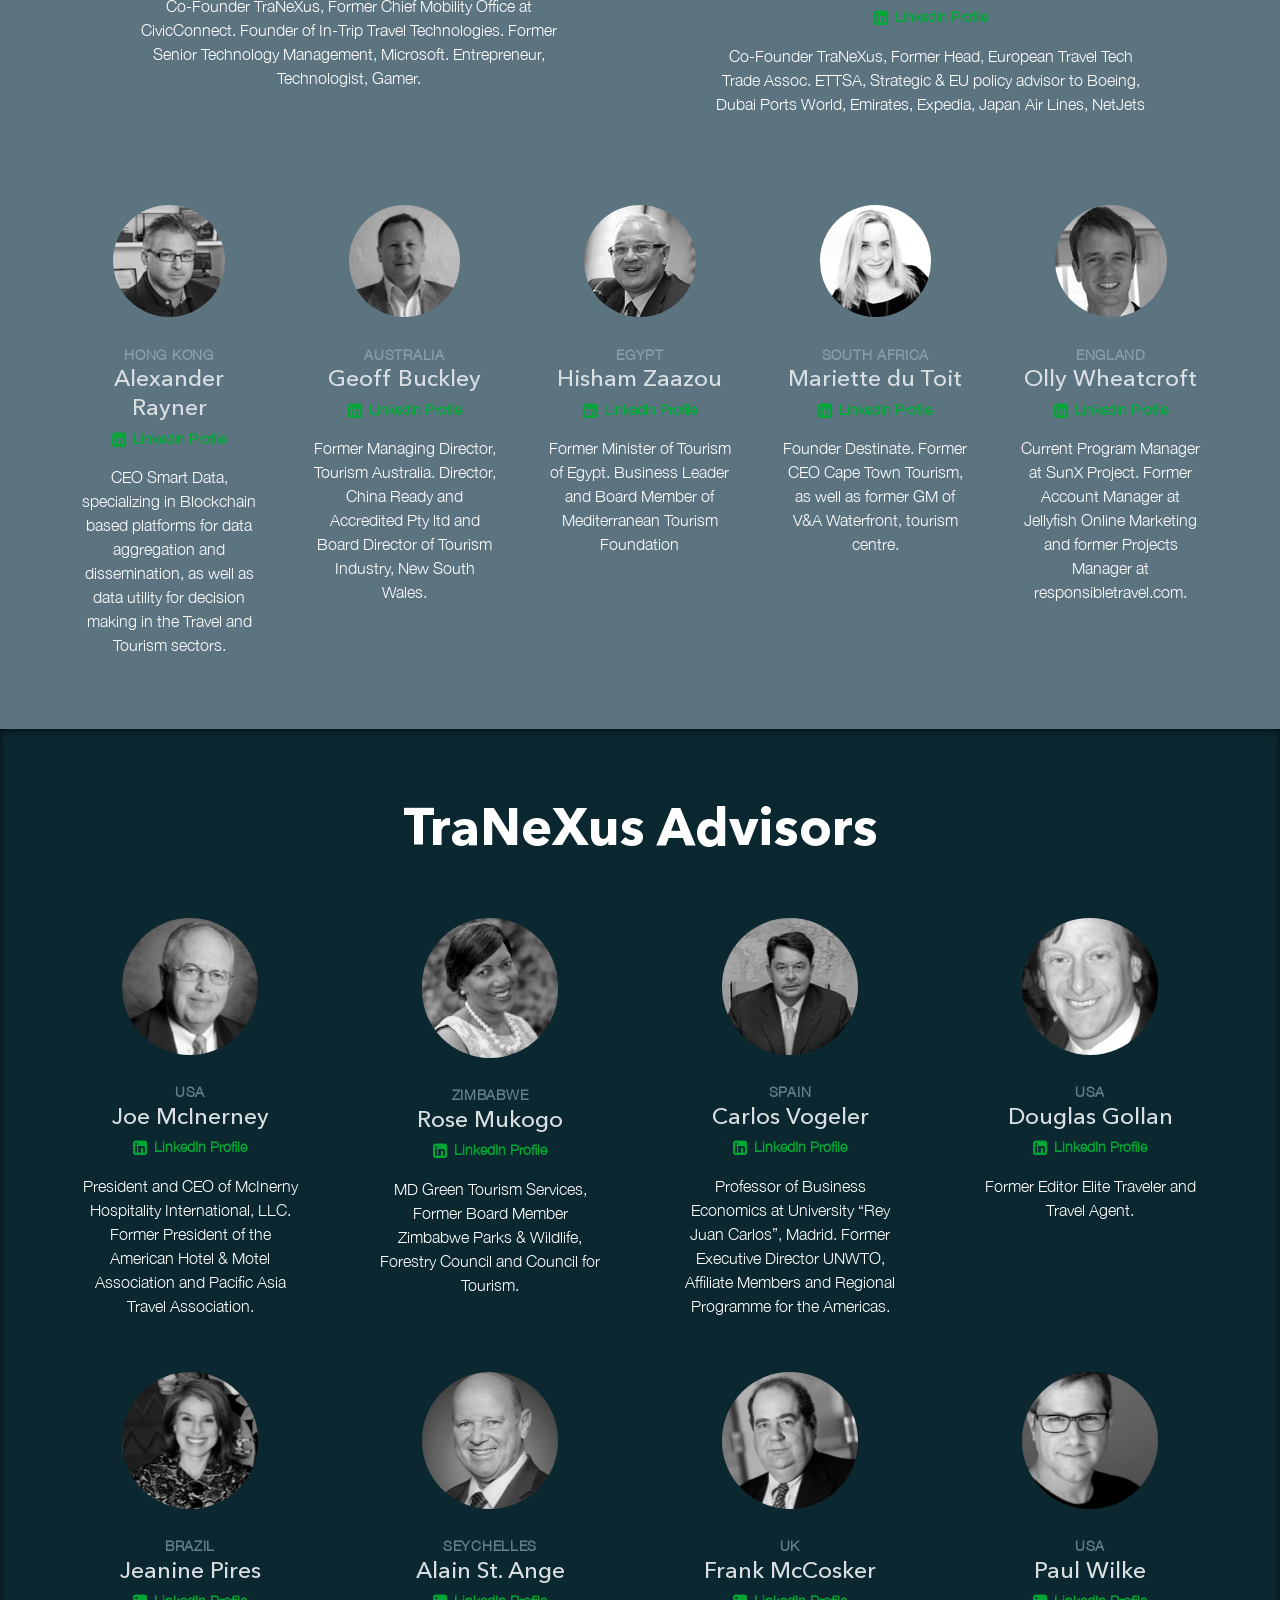
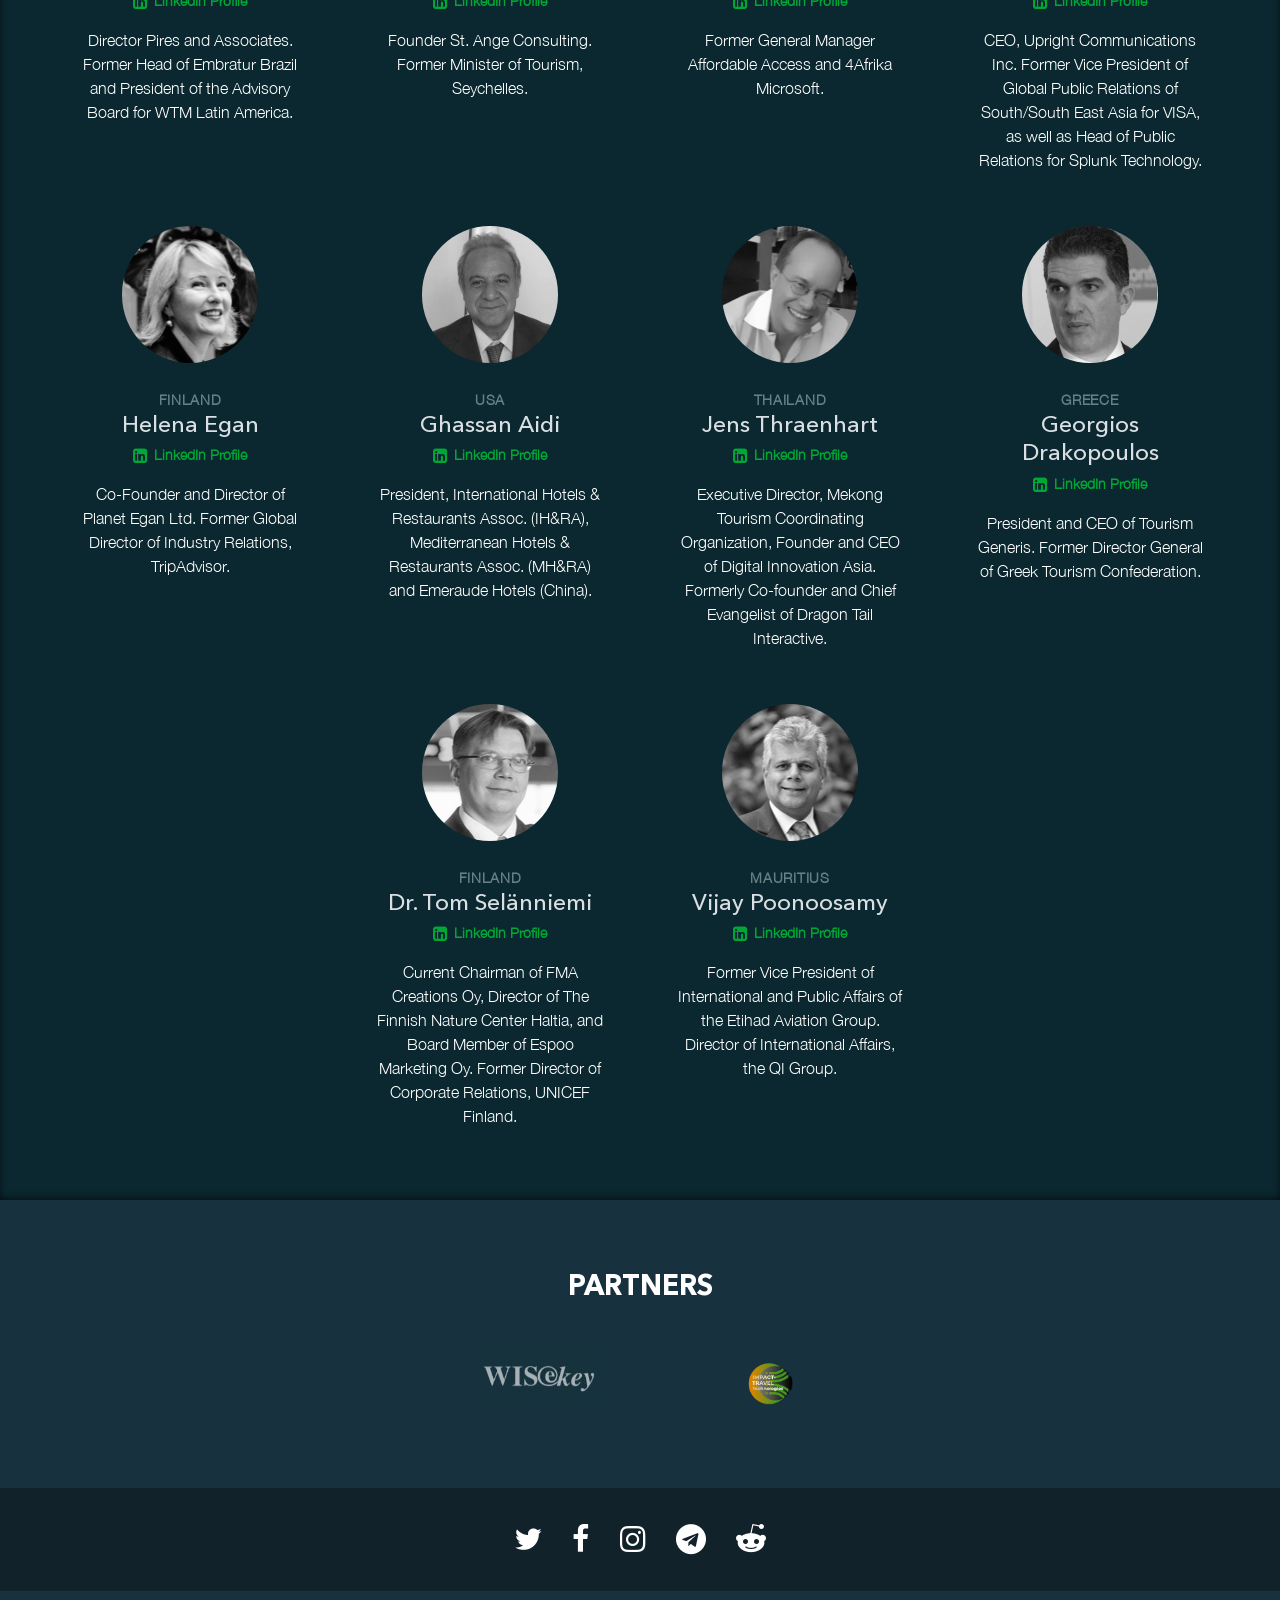
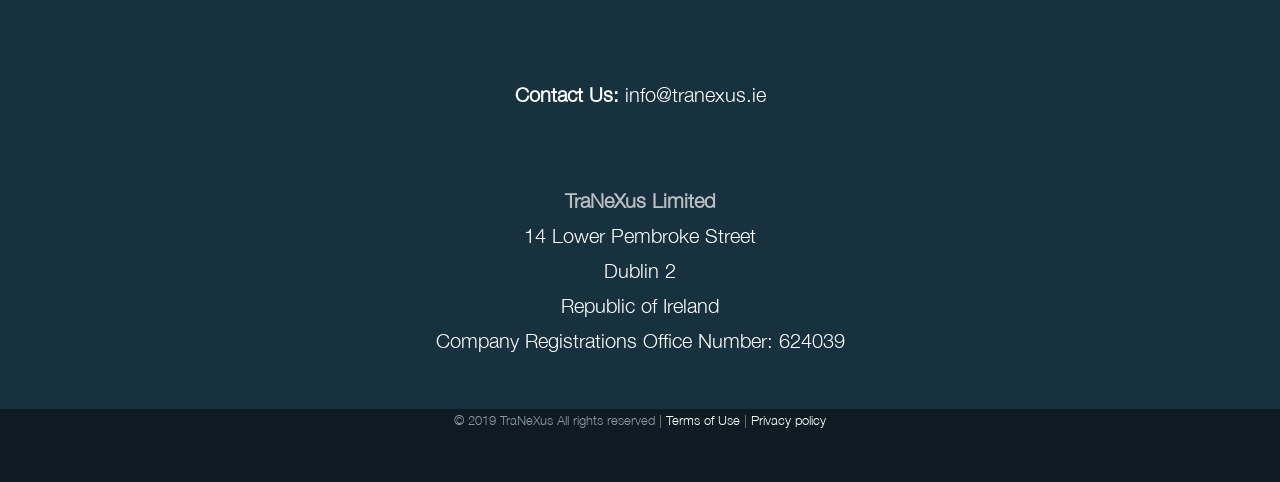
==== commit e9adc927: "Update index.html" ====
--- a/docs/index.html
+++ b/docs/index.html
@@ -789,7 +789,7 @@
 </div><div class="empty-space empty-half desktop-hidden"><span class="empty-space-inner"></span></div>
 <div class="empty-space empty-triple tablet-hidden mobile-hidden"><span class="empty-space-inner"></span></div>
 <div class="dark_bg vc_custom_1522886923692 row-internal row-container tablet-hidden mobile-hidden"><div class="row row-child"><div class="row-inner"><div class="pos-top pos-center align_left column_child col-lg-6 single-internal-gutter"><div class="uncol style-light" ><div class="uncoltable"><div class="uncell no-block-padding"><div class="uncont"><div class="member_vertical_layout top_dog"><div class="img_col"><img width="320" height="320" src="uploads/2018/04/marcel.png" class="attachment-320x320 size-320x320" alt="" srcset="uploads/2018/04/marcel.png 320w, uploads/2018/04/marcel.png-0-180x180.png 180w, uploads/2018/04/marcel.png-0-300x300.png 300w" sizes="(max-width: 320px) 100vw, 320px" /></div><div class="text_col"><div class="member_location">Ireland</div><h4>Marcel Henry</h4><a href="https://www.linkedin.com/in/marcelhenrycrgi/ " target="_blank"><i class="fa fa-linkedin-square"></i> LinkedIn Profile</a><div class="member_title">Co-Founder TraNeXus, Former Chief Mobility Office at CivicConnect. Founder of In-Trip Travel Technologies.  Former Senior Technology Management, Microsoft. Entrepreneur, Technologist, Gamer.</div></div></div></div></div></div></div></div><div class="pos-top pos-center align_left column_child col-lg-6 tablet-hidden mobile-hidden single-internal-gutter"><div class="uncol style-light" ><div class="uncoltable"><div class="uncell no-block-padding"><div class="uncont"><div class="member_vertical_layout top_dog"><div class="img_col"><img width="320" height="320" src="uploads/2018/04/ChristophK.png" class="attachment-320x320 size-320x320" alt="" srcset="uploads/2018/04/ChristophK.png 320w, uploads/2018/04/ChristophK-150x150.png 150w, uploads/2018/04/ChristophK-300x300.png 300w" sizes="(max-width: 320px) 100vw, 320px" /></div><div class="text_col"><div class="member_location">Belgium</div><h4>Christoph Klenner</h4><a href="https://www.linkedin.com/in/christophklenner/" target="_blank"><i class="fa fa-linkedin-square"></i> LinkedIn Profile</a><div class="member_title">Co-Founder TraNeXus, Former Head, European Travel Tech Trade Assoc. ETTSA, Strategic &amp; EU policy advisor to Boeing, Dubai Ports World, Emirates, Expedia, Japan Air Lines, NetJets</div></div></div></div></div></div></div></div></div></div></div><div class="dark_bg vc_custom_1522886916961 row-internal row-container desktop-hidden"><div class="row row-child"><div class="row-inner"><div class="pos-top pos-center align_left column_child col-lg-4 single-internal-gutter"><div class="uncol style-light" ><div class="uncoltable"><div class="uncell no-block-padding"><div class="uncont"><div class="member_vertical_layout top_dog"><div class="img_col"><img width="320" height="320" src="uploads/2018/03/pasted-image-0.png" class="attachment-320x320 size-320x320" alt="" srcset="uploads/2018/03/pasted-image-0.png 320w, uploads/2018/03/pasted-image-0-150x150.png 150w, uploads/2018/03/pasted-image-0-300x300.png 300w" sizes="(max-width: 320px) 100vw, 320px" /></div>
-<div class="pos-top pos-center align_left column_child col-lg-4 single-internal-gutter"><div class="uncol style-light" ><div class="uncoltable"><div class="uncell no-block-padding"><div class="uncont"><div class="member_vertical_layout "><div class="img_col"><img width="320" height="320" src="uploads/2018/04/marcel.png" class="attachment-320x320 size-320x320" alt="" srcset="uploads/2018/04/marcel.png 393w, uploads/2018/04/marcel-150x150.png 150w, uploads/2018/04/marcel-300x300.png 300w" sizes="(max-width: 320px) 100vw, 320px" /></div><div class="text_col"><div class="member_location">Ireland</div><h4>Marcel Henry</h4><a href="https://www.linkedin.com/in/marcelhenrycrgi/" target="_blank"><i class="fa fa-linkedin-square"></i> LinkedIn Profile</a><div class="member_title">Former Chief Mobility Office at CivicConnect. Founder of In-Trip Travel Technologies. Former Senior Technology Management, Microsoft. Entrepreneur, Technologist, Gamer.</div></div></div></div></div></div></div></div><div class="pos-top pos-center align_left column_child col-lg-4 single-internal-gutter"><div class="uncol style-light" ><div class="uncoltable"><div class="uncell no-block-padding"><div class="uncont"><div class="member_vertical_layout "><div class="img_col"><img width="320" height="320" src="uploads/2018/04/ChristophK.png" class="attachment-320x320 size-320x320" alt="" srcset="uploads/2018/04/ChristophK.png 393w, uploads/2018/04/ChristophK-150x150.png 150w, uploads/2018/04/ChristophK-300x300.png 300w" sizes="(max-width: 320px) 100vw, 320px" /></div><div class="text_col"><div class="member_location">Belgium</div><h4>Christoph Klenner</h4><a href="https://www.linkedin.com/in/ChristophKlenner/" target="_blank"><i class="fa fa-linkedin-square"></i> LinkedIn Profile</a><div class="member_title">Co-Founder TraNeXus, Former Head, European Travel Tech Trade Assoc. ETTSA, Strategic &amp; EU policy advisor to Boeing, Dubai Ports World, Emirates, Expedia, Japan Air Lines, NetJets</div></div></div></div></div></div></div></div></div></div></div><div class="empty-space empty-half"><span class="empty-space-inner"></span></div>
+<div class="text_col"><div class="member_location">BELGIUM</div><h4>Professor Geoffrey Lipman</h4><a href="https://www.linkedin.com/in/geoffrey-lipman-85a0256/ " target="_blank"><i class="fa fa-linkedin-square"></i> LinkedIn Profile</a><div class="member_title">Former Assistant Secretary General UN World Tourism Organization, President World Travel &amp; Tourism Council, Executive Director International Air Transport Association. Co-Founder SUNx and President International Coalition of Tourism Partners.</div></div></div></div></div></div></div></div><div class="pos-top pos-center align_left column_child col-lg-4 single-internal-gutter"><div class="uncol style-light" ><div class="uncoltable"><div class="uncell no-block-padding"><div class="uncont"><div class="member_vertical_layout "><div class="img_col"><img width="320" height="320" src="uploads/2018/04/marcel.png" class="attachment-320x320 size-320x320" alt="" srcset="uploads/2018/04/marcel.png 393w, uploads/2018/04/marcel-150x150.png 150w, uploads/2018/04/marcel-300x300.png 300w" sizes="(max-width: 320px) 100vw, 320px" /></div><div class="text_col"><div class="member_location">Ireland</div><h4>Marcel Henry</h4><a href="https://www.linkedin.com/in/marcelhenrycrgi/" target="_blank"><i class="fa fa-linkedin-square"></i> LinkedIn Profile</a><div class="member_title">Former Chief Mobility Office at CivicConnect. Founder of In-Trip Travel Technologies. Former Senior Technology Management, Microsoft. Entrepreneur, Technologist, Gamer.</div></div></div></div></div></div></div></div><div class="pos-top pos-center align_left column_child col-lg-4 single-internal-gutter"><div class="uncol style-light" ><div class="uncoltable"><div class="uncell no-block-padding"><div class="uncont"><div class="member_vertical_layout "><div class="img_col"><img width="320" height="320" src="uploads/2018/04/ChristophK.png" class="attachment-320x320 size-320x320" alt="" srcset="uploads/2018/04/ChristophK.png 393w, uploads/2018/04/ChristophK-150x150.png 150w, uploads/2018/04/ChristophK-300x300.png 300w" sizes="(max-width: 320px) 100vw, 320px" /></div><div class="text_col"><div class="member_location">Belgium</div><h4>Christoph Klenner</h4><a href="https://www.linkedin.com/in/ChristophKlenner/" target="_blank"><i class="fa fa-linkedin-square"></i> LinkedIn Profile</a><div class="member_title">Co-Founder TraNeXus, Former Head, European Travel Tech Trade Assoc. ETTSA, Strategic &amp; EU policy advisor to Boeing, Dubai Ports World, Emirates, Expedia, Japan Air Lines, NetJets</div></div></div></div></div></div></div></div></div></div></div><div class="empty-space empty-half"><span class="empty-space-inner"></span></div>
 <div class="dark_bg five_across_member_row row-internal row-container"><div class="row col-double-gutter row-child"><div class="row-inner"><div class="pos-top pos-center align_left column_child col-lg-12 single-internal-gutter"><div class="uncol style-light" ><div class="uncoltable"><div class="uncell no-block-padding"><div class="uncont"><div class="member_vertical_layout "><div class="img_col"><img width="320" height="320" src="uploads/2018/03/alex_rayne.png" class="attachment-320x320 size-320x320" alt="" srcset="uploads/2018/03/alex_rayne.png 424w, uploads/2018/03/alex_rayne-150x150.png 150w, uploads/2018/03/alex_rayne-300x300.png 300w" sizes="(max-width: 320px) 100vw, 320px" /></div><div class="text_col"><div class="member_location">Hong Kong</div><h4>Alexander Rayner</h4><a href="https://www.linkedin.com/in/alexander-rayner-b125a029/ " target="_blank"><i class="fa fa-linkedin-square"></i> LinkedIn Profile</a><div class="member_title">CEO Smart Data, specializing in Blockchain based platforms for data aggregation and dissemination, as well as data utility for decision making in the Travel and Tourism sectors.</div></div></div><div class="member_vertical_layout "><div class="img_col"><img width="320" height="320" src="uploads/2018/04/geoff_buckley.png" class="attachment-320x320 size-320x320" alt="" srcset="uploads/2018/04/geoff_buckley.png 450w, uploads/2018/04/geoff_buckley-150x150.png 150w, uploads/2018/04/geoff_buckley-300x300.png 300w" sizes="(max-width: 320px) 100vw, 320px" /></div><div class="text_col"><div class="member_location">Australia</div><h4>Geoff Buckley</h4><a href="https://www.linkedin.com/in/geoff-buckley-40073015/" target="_blank"><i class="fa fa-linkedin-square"></i> LinkedIn Profile</a><div class="member_title">Former Managing Director, Tourism Australia. Director, China Ready and Accredited Pty ltd and Board Director of Tourism Industry, New South Wales.</div></div></div><div class="member_vertical_layout "><div class="img_col"><img width="320" height="320" src="uploads/2018/04/hisham_zaazou.jpg" class="attachment-320x320 size-320x320" alt="" srcset="uploads/2018/04/hisham_zaazou.jpg 407w, uploads/2018/04/hisham_zaazou-150x150.jpg 150w, uploads/2018/04/hisham_zaazou-300x300.jpg 300w" sizes="(max-width: 320px) 100vw, 320px" /></div><div class="text_col"><div class="member_location">Egypt</div><h4>Hisham Zaazou</h4><a href="http://www.hishamzaazou.com/" target="_blank"><i class="fa fa-linkedin-square"></i> LinkedIn Profile</a><div class="member_title">Former Minister of Tourism of Egypt. Business Leader and Board Member of Mediterranean Tourism Foundation</div></div></div><div class="member_vertical_layout "><div class="img_col"><img width="320" height="320" src="uploads/2018/04/mariette_du_toit.jpg" class="attachment-320x320 size-320x320" alt="" srcset="uploads/2018/04/mariette_du_toit.jpg 546w, uploads/2018/04/mariette_du_toit-150x150.jpg 150w, uploads/2018/04/mariette_du_toit-300x300.jpg 300w" sizes="(max-width: 320px) 100vw, 320px" /></div><div class="text_col"><div class="member_location">South Africa</div><h4>Mariette du Toit</h4><a href="https://www.linkedin.com/in/mariettedth/" target="_blank"><i class="fa fa-linkedin-square"></i> LinkedIn Profile</a><div class="member_title">Founder Destinate. Former CEO Cape Town Tourism, as well as former GM of V&amp;A Waterfront, tourism centre.</div></div></div><div class="member_vertical_layout "><div class="img_col"><img width="320" height="320" src="uploads/2018/04/olly_wheatcroft-1.jpg" class="attachment-320x320 size-320x320" alt="" srcset="uploads/2018/04/olly_wheatcroft-1.jpg 587w, uploads/2018/04/olly_wheatcroft-1-150x150.jpg 150w, uploads/2018/04/olly_wheatcroft-1-300x300.jpg 300w" sizes="(max-width: 320px) 100vw, 320px" /></div><div class="text_col"><div class="member_location">England</div><h4>Olly Wheatcroft</h4><a href="https://www.linkedin.com/in/olly-wheatcroft-0a9b6b7/" target="_blank"><i class="fa fa-linkedin-square"></i> LinkedIn Profile</a><div class="member_title">Current Program Manager at SunX Project. Former Account Manager at Jellyfish Online Marketing and former Projects Manager at responsibletravel.com.</div></div></div></div></div></div></div></div></div></div></div><div class="empty-space empty-single"><span class="empty-space-inner"></span></div>
 </div></div></div></div></div><script id="script-190720" data-row="script-190720" type="text/javascript">if ( typeof UNCODE !== "undefined" ) UNCODE.initRow(document.getElementById("script-190720"));</script></div></div></div><div data-parent="true" class="vc_row dark_bg member_team_stacked inset_member_row style-color-lxmt-bg row-container onepage-section" data-label="team" data-name="team"><div class="row-background background-element">
 											<div class="background-wrapper">
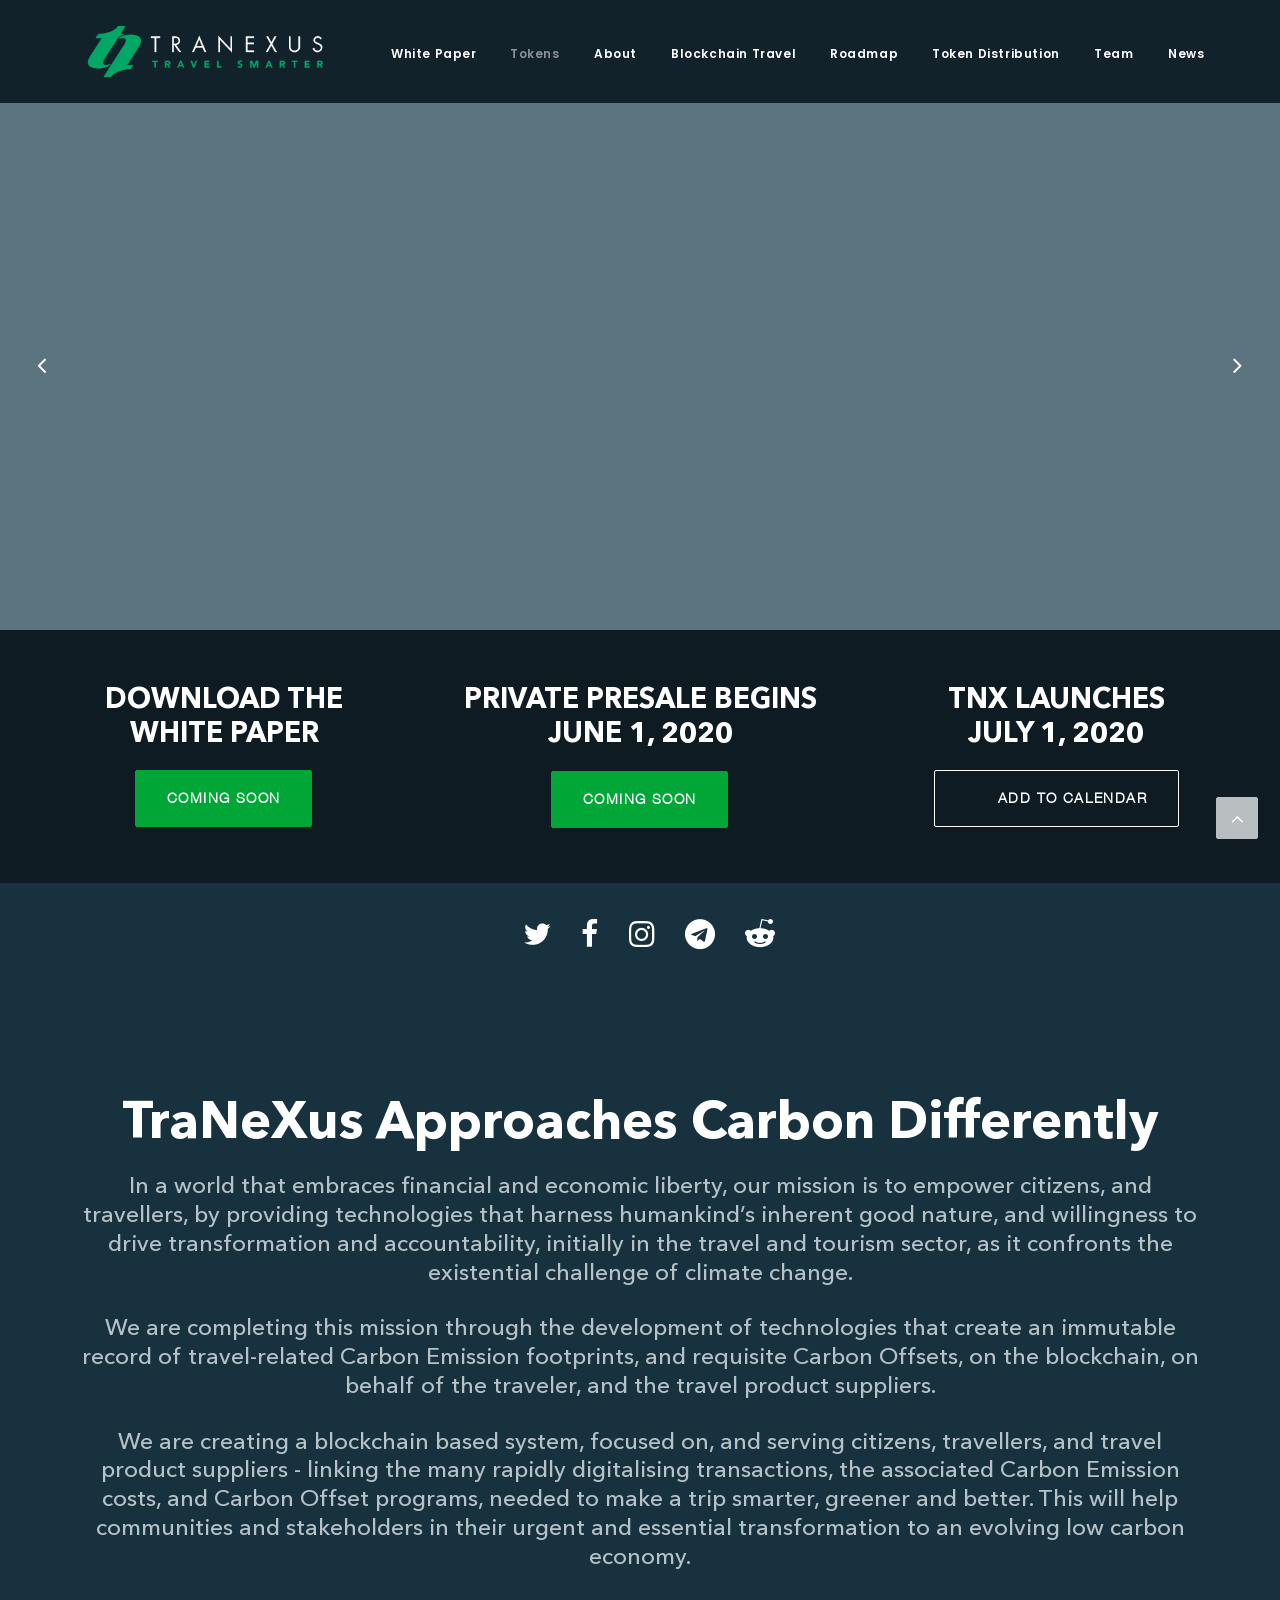
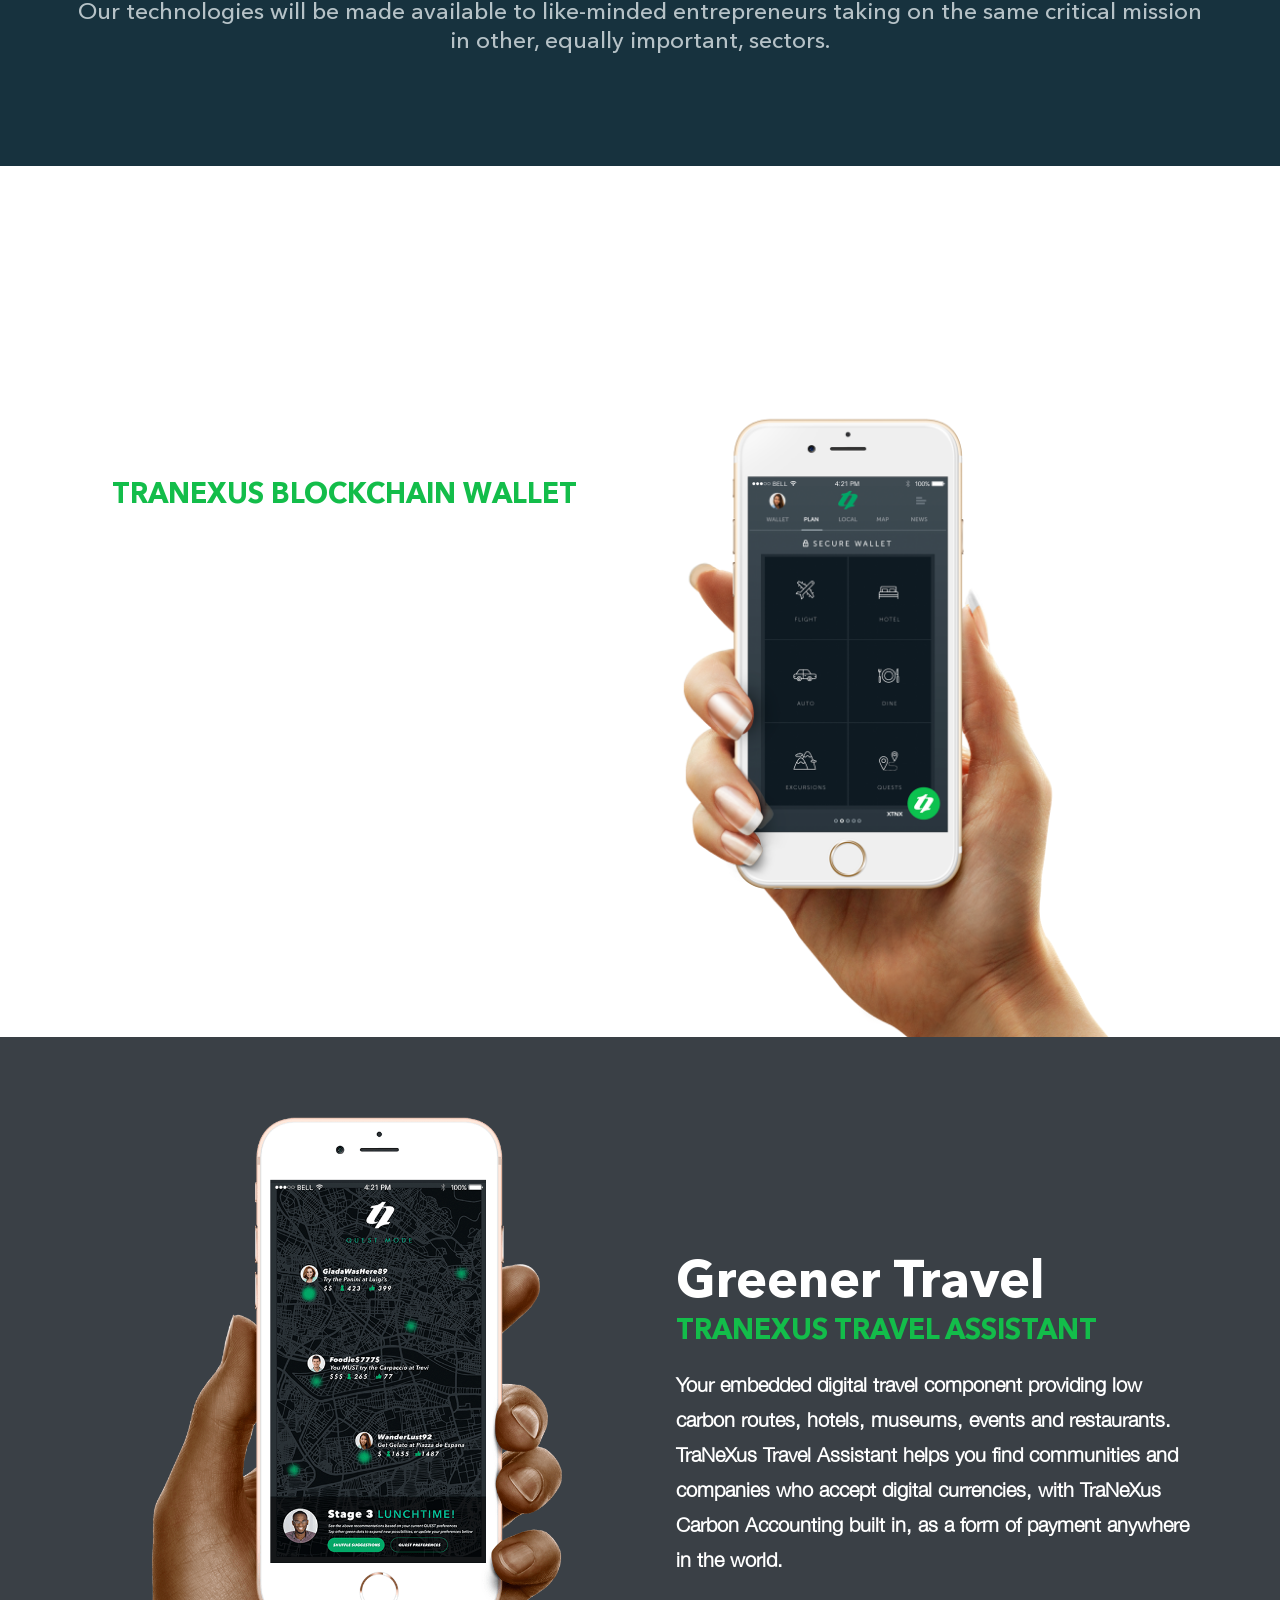
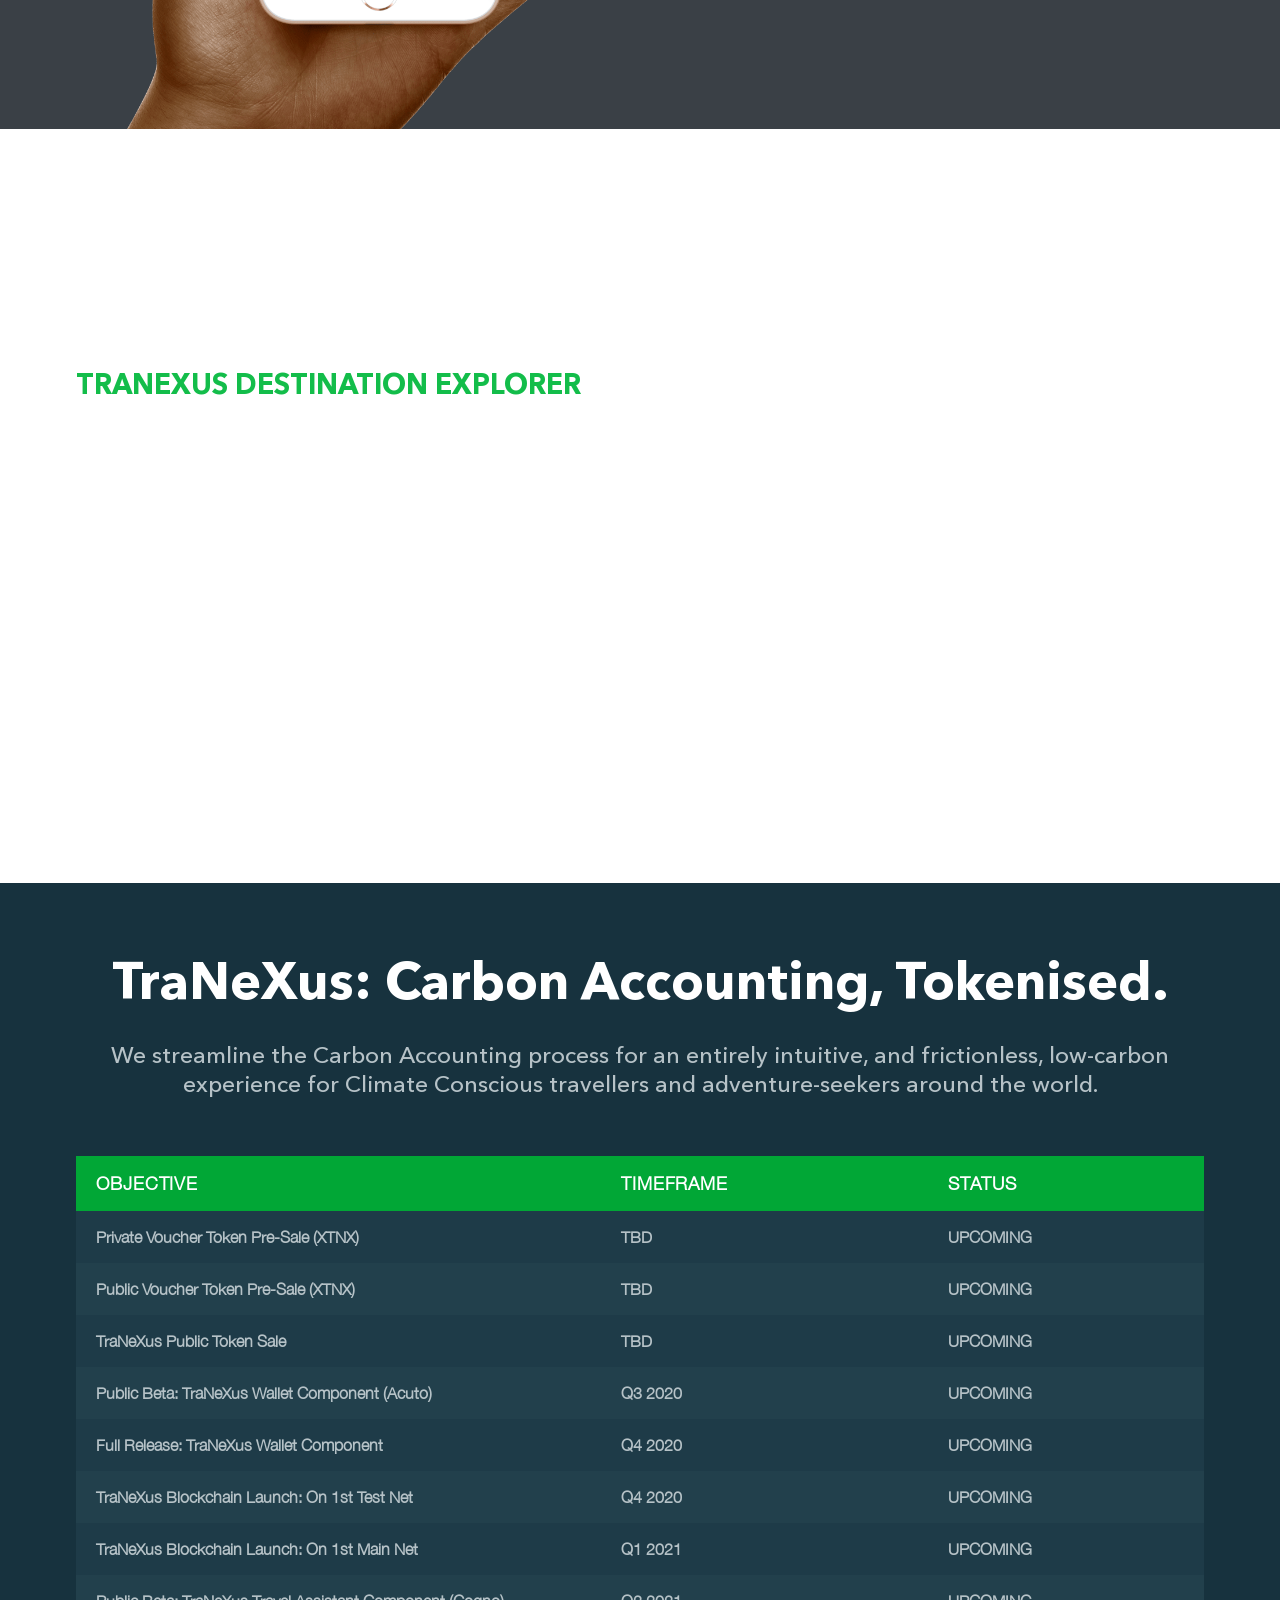
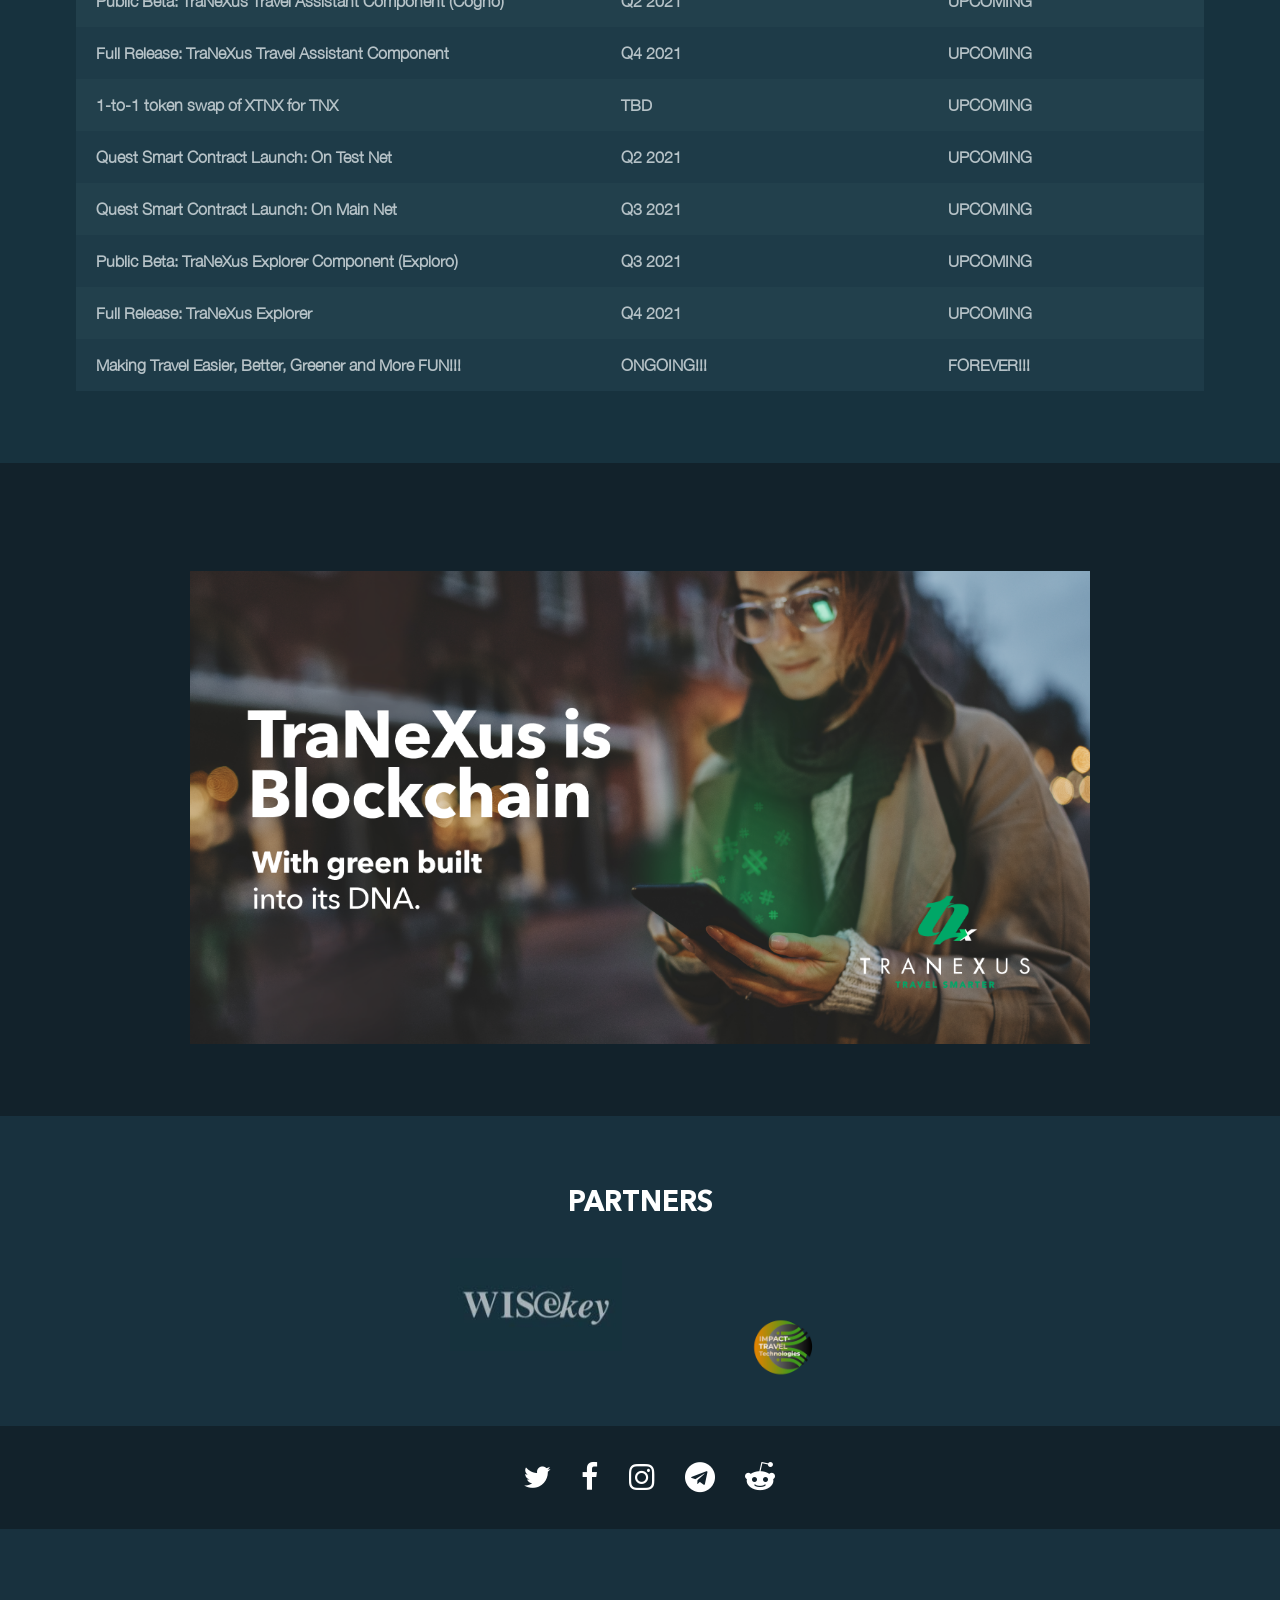
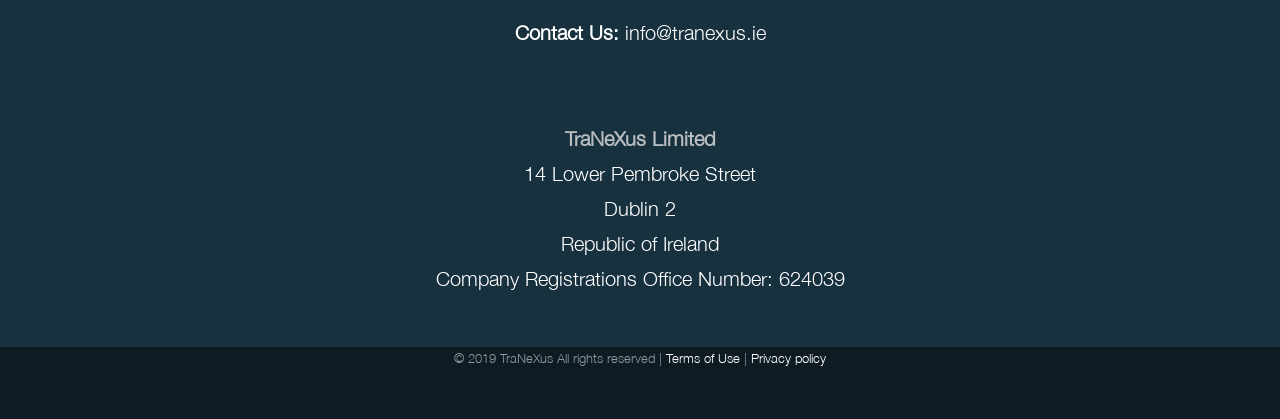
==== commit fce70ef1: "Update to HTML TraNeXus Team Blanked with <!-- --> <!-- <div data-parent="true" class="vc_row dark_b" ====
--- a/docs/index.html
+++ b/docs/index.html
@@ -779,7 +779,7 @@
 				</div>
 			</div></div>
 					</div></div></div><div class="empty-space empty-single"><span class="empty-space-inner"></span></div>
-</div></div></div></div></div><script id="script-328029" data-row="script-328029" type="text/javascript">if ( typeof UNCODE !== "undefined" ) UNCODE.initRow(document.getElementById("script-328029"));</script></div></div></div><div data-parent="true" class="vc_row dark_bg member_team_stacked style-color-lxmt-bg row-container onepage-section" data-label="team" data-name="team"><div class="row-background background-element">
+</div></div></div></div></div><script id="script-328029" data-row="script-328029" type="text/javascript">if ( typeof UNCODE !== "undefined" ) UNCODE.initRow(document.getElementById("script-328029"));</script></div></div></div><!-- <div data-parent="true" class="vc_row dark_bg member_team_stacked style-color-lxmt-bg row-container onepage-section" data-label="team" data-name="team"><div class="row-background background-element">
 											<div class="background-wrapper">
 												<div class="background-inner adaptive-async" style="background-image: url(https://tranexus.com/uploads/2018/03/map.jpg);background-repeat: repeat;background-position: center center;background-attachment: scroll;background-size: cover;" data-width="650" data-height="650" data-singlew="12" data-singleh="null" data-crop=""></div>
 												
@@ -807,7 +807,7 @@
 
 
 
-</div></div></div></div></div><script id="script-795340" data-row="script-795340" type="text/javascript">if ( typeof UNCODE !== "undefined" ) UNCODE.initRow(document.getElementById("script-795340"));</script></div></div></div><div data-parent="true" class="vc_row style-color-181081-bg row-container"><div class="row full-width row-parent"><div class="row-inner"><div class="pos-top pos-center align_left column_parent col-lg-12 single-internal-gutter"><div class="uncol style-light"  ><div class="uncoltable"><div class="uncell no-block-padding"><div class="uncont"><div class="empty-space empty-single"><span class="empty-space-inner"></span></div>
+</div></div></div></div></div><script id="script-795340" data-row="script-795340" type="text/javascript">if ( typeof UNCODE !== "undefined" ) UNCODE.initRow(document.getElementById("script-795340"));</script></div></div></div> --><div data-parent="true" class="vc_row style-color-181081-bg row-container"><div class="row full-width row-parent"><div class="row-inner"><div class="pos-top pos-center align_left column_parent col-lg-12 single-internal-gutter"><div class="uncol style-light"  ><div class="uncoltable"><div class="uncell no-block-padding"><div class="uncont"><div class="empty-space empty-single"><span class="empty-space-inner"></span></div>
 <div class="uncode_text_column" ><h3 class="first_row_element" style="text-align: center; color: #fff !important;">Partners</h3>
 </div><div class="row-internal row-container tablet-hidden mobile-hidden"><div class="row row-child"><div class="row-inner"><div class="pos-top pos-center align_left column_child col-lg-2 single-internal-gutter"><div class="uncol style-light" ><div class="uncoltable"><div class="uncell no-block-padding"><div class="uncont"></div></div></div></div></div><div class="pos-top pos-center align_left column_child col-lg-2 single-internal-gutter"><div class="uncol style-light" ><div class="uncoltable"><div class="uncell no-block-padding"><div class="uncont"></div></div></div></div></div><div class="pos-top pos-center align_center column_child col-lg-2 single-internal-gutter"><div class="uncol style-light" ><div class="uncoltable"><div class="uncell no-block-padding"><div class="uncont"><div class="uncode-single-media  text-center"><div class="single-wrapper" style="max-width: 100%;"><a class="single-media-link" href="https://www.wisekey.com/" target="_blank"><div class="tmb tmb-light  tmb-media-first tmb-media-last tmb-content-overlay tmb-no-bg">
 						<div class="t-inside"><div class="t-entry-visual" tabindex="0"><div class="t-entry-visual-tc"><div class="uncode-single-media-wrapper">
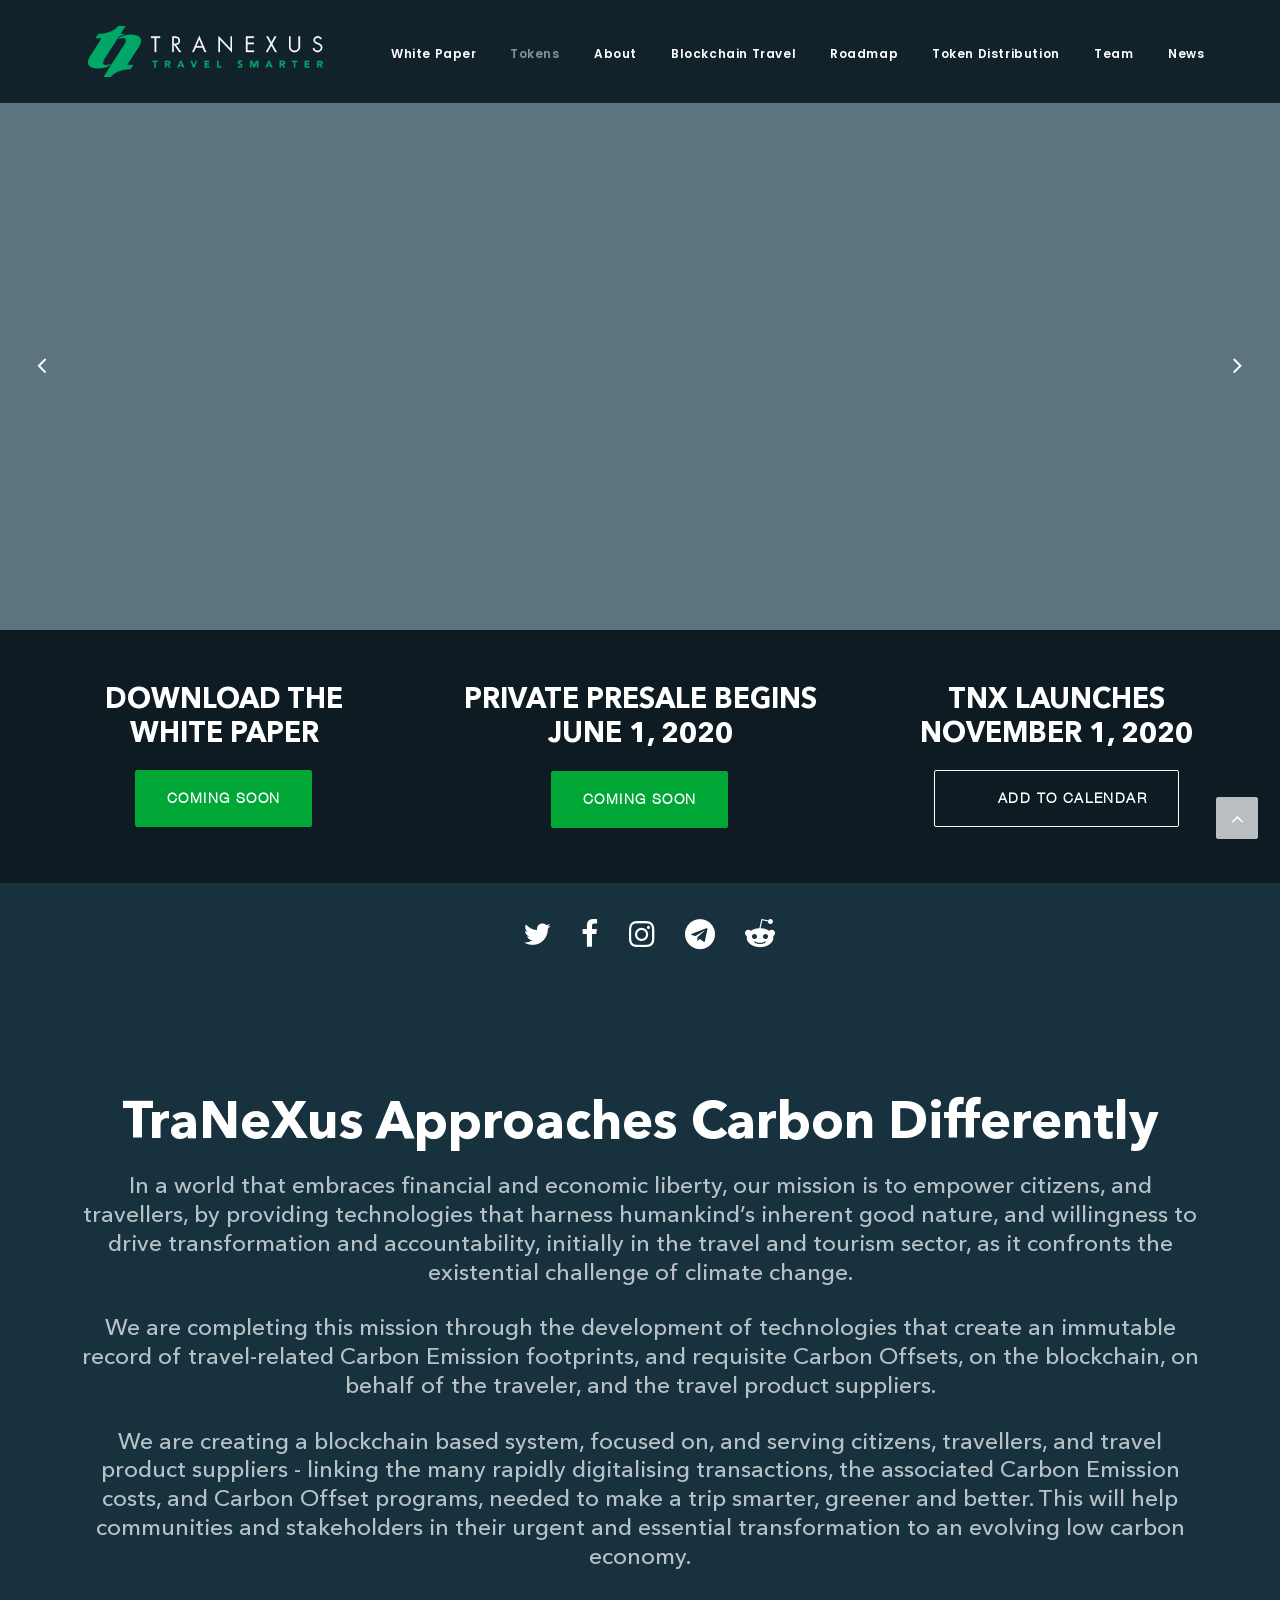
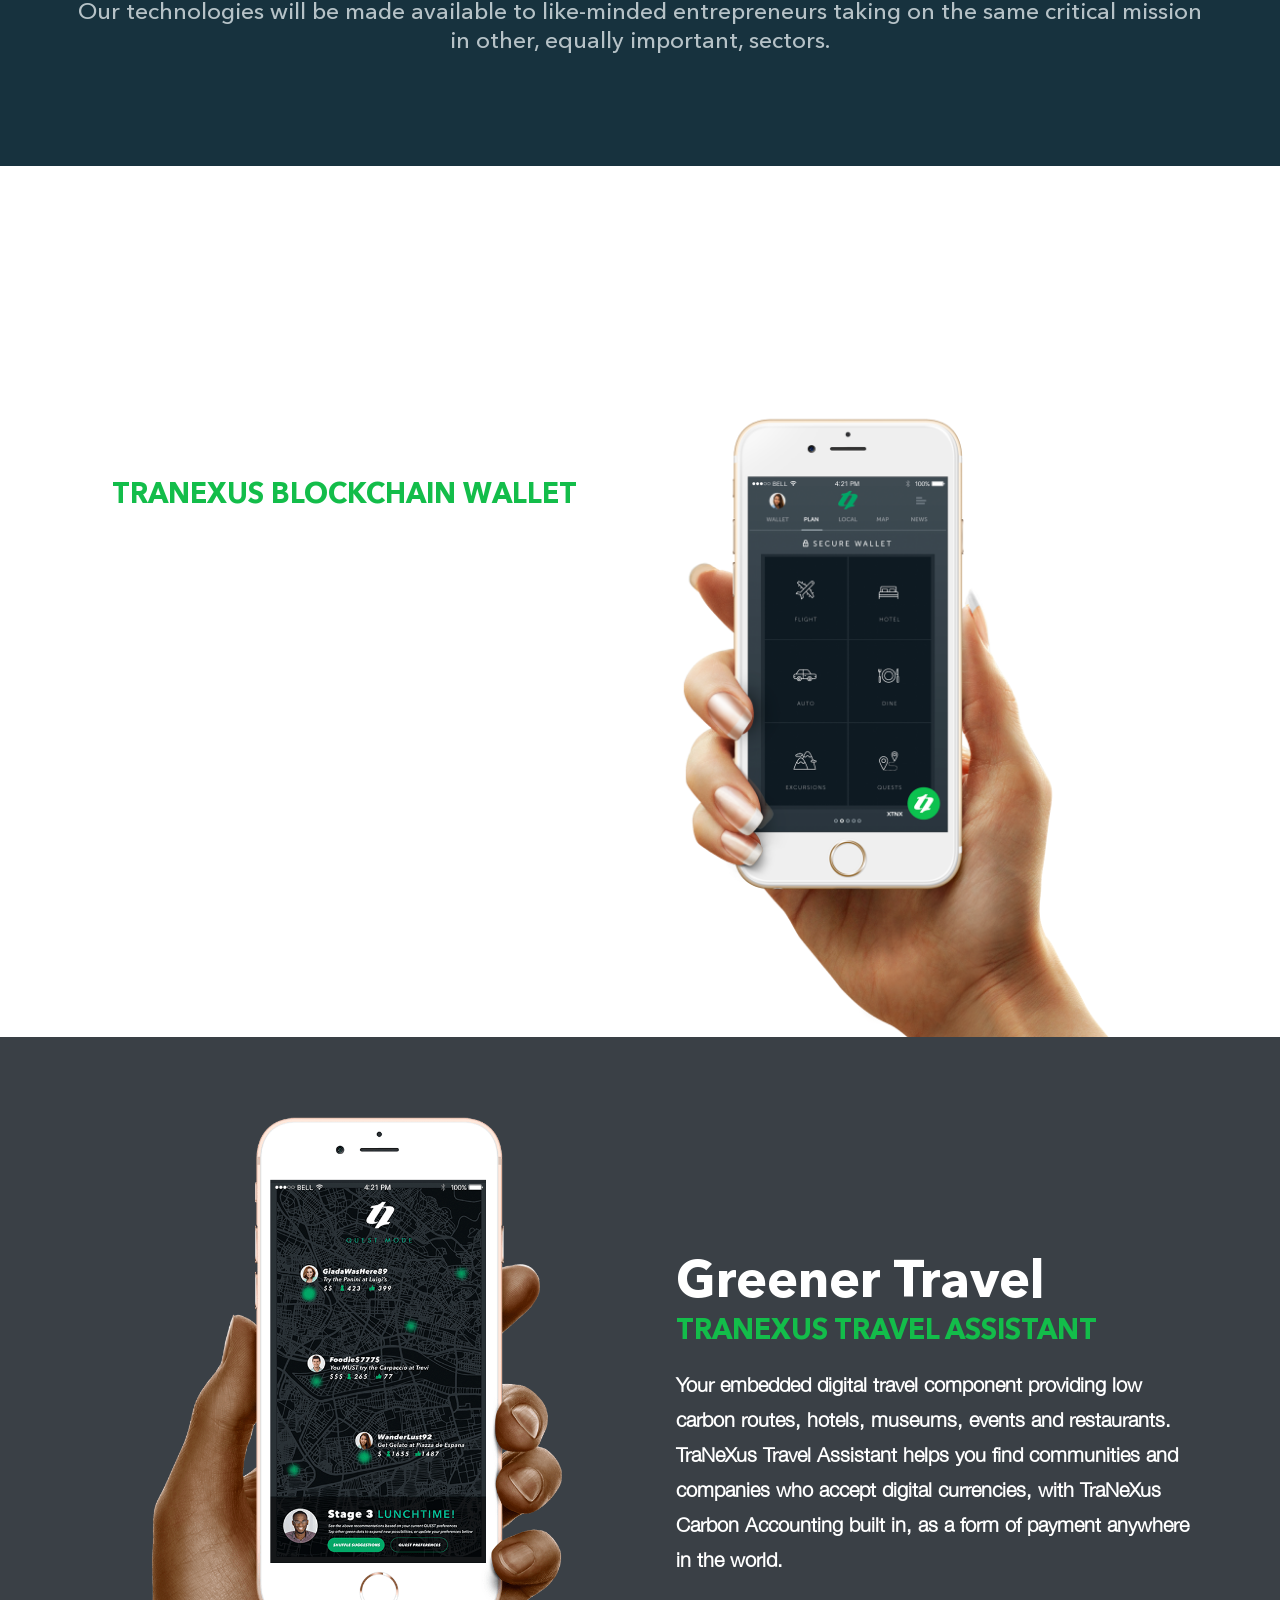
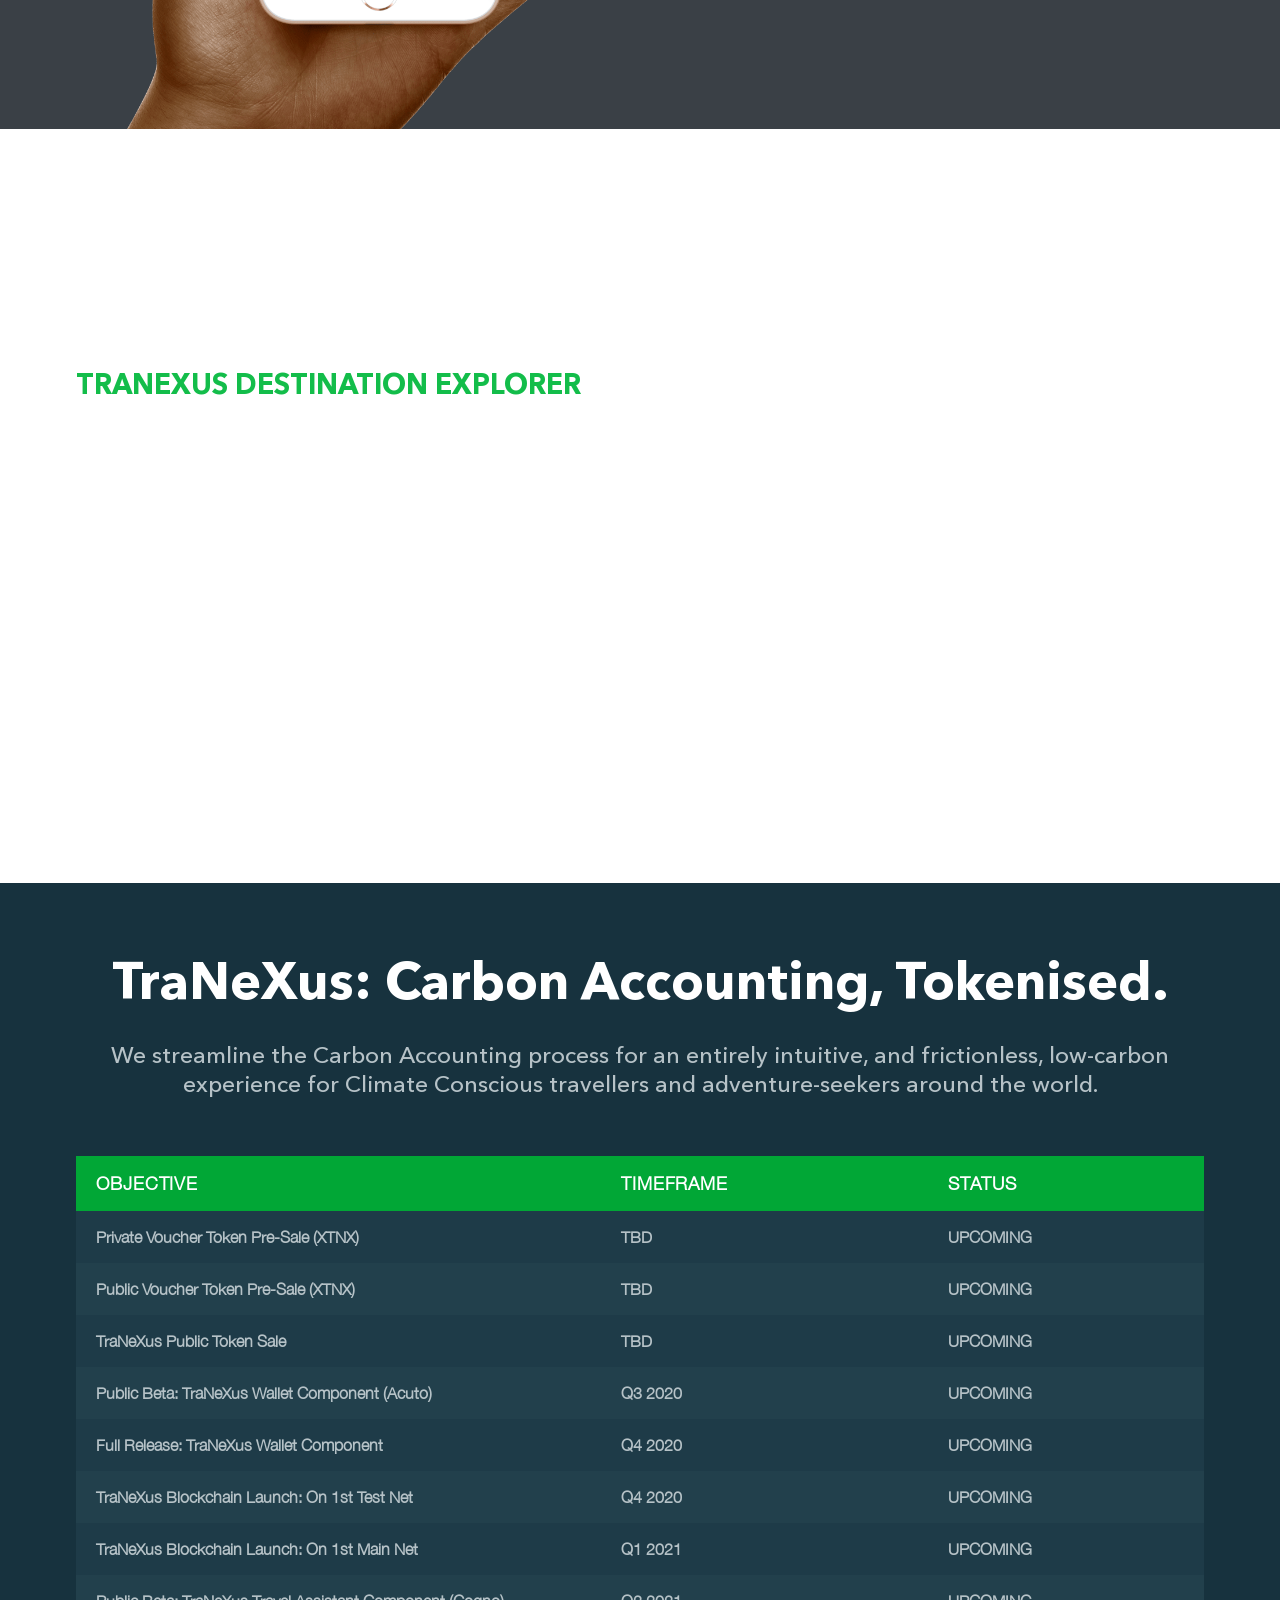
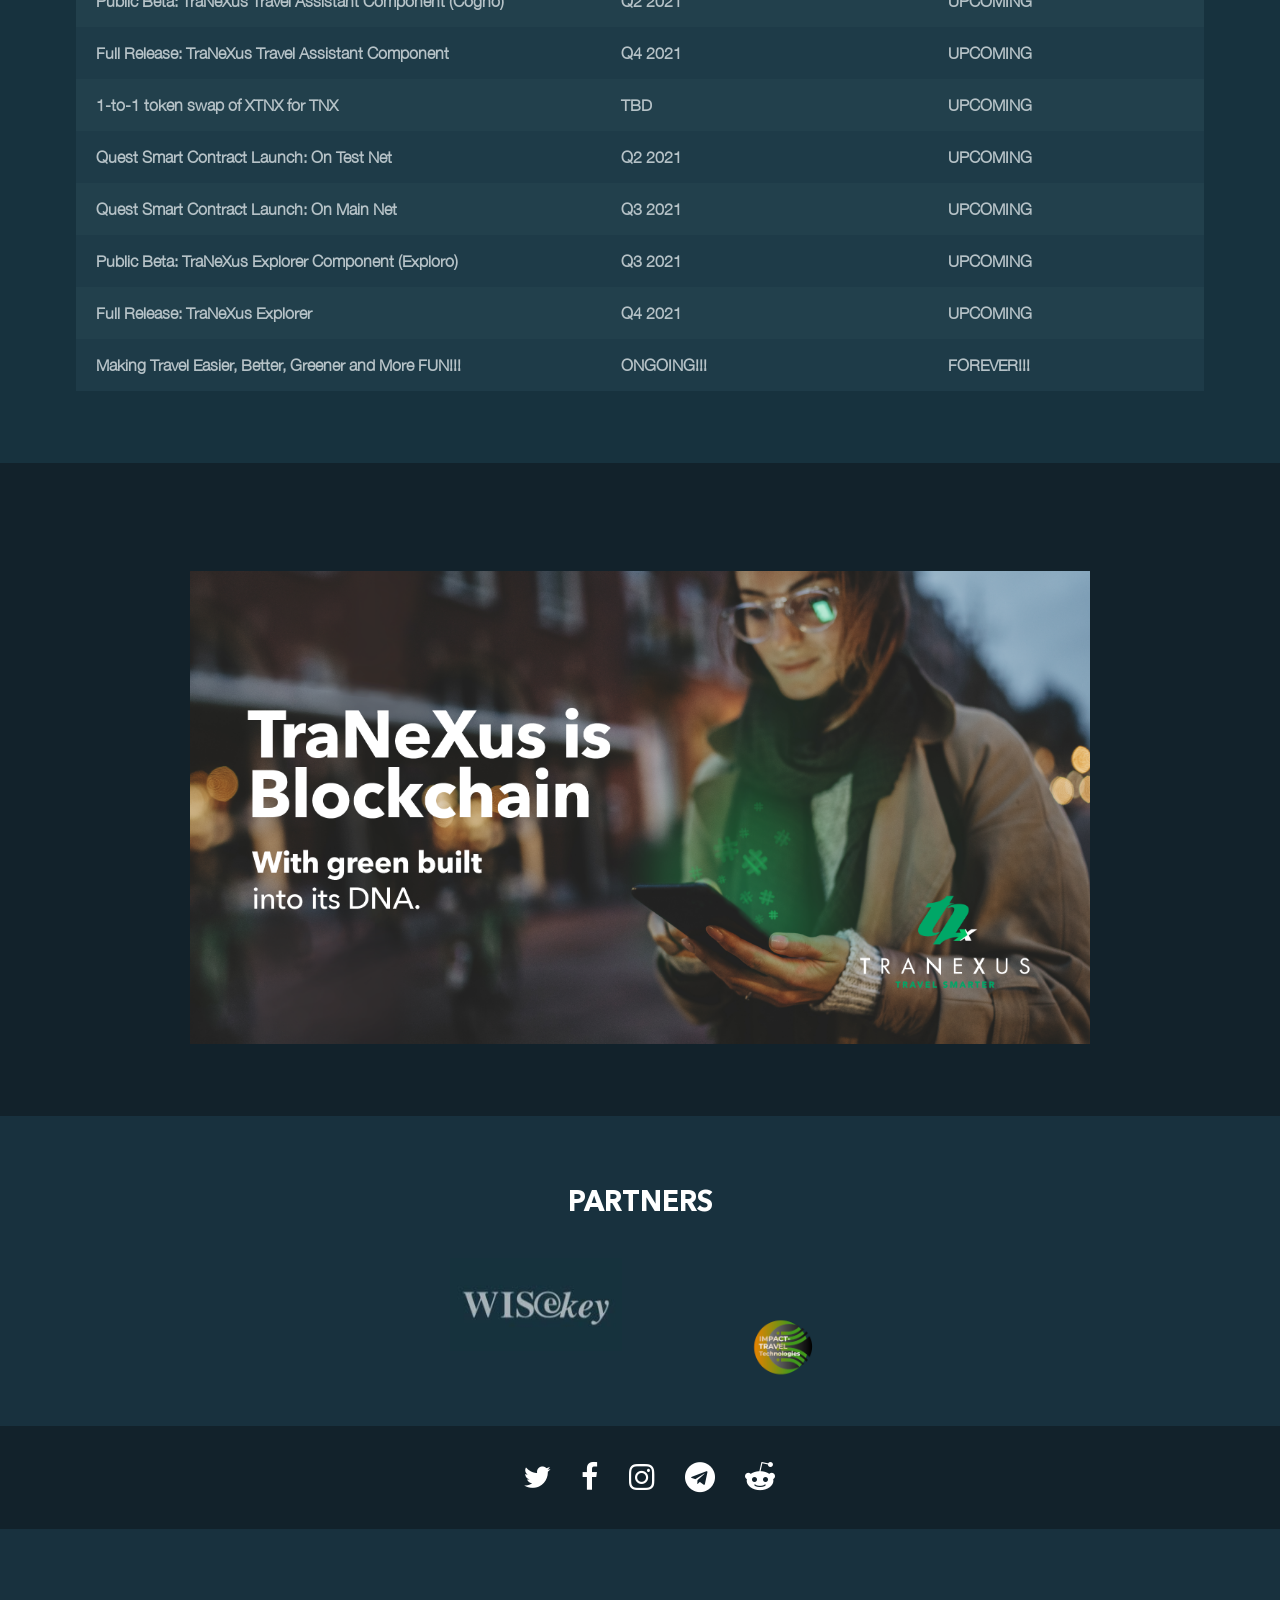
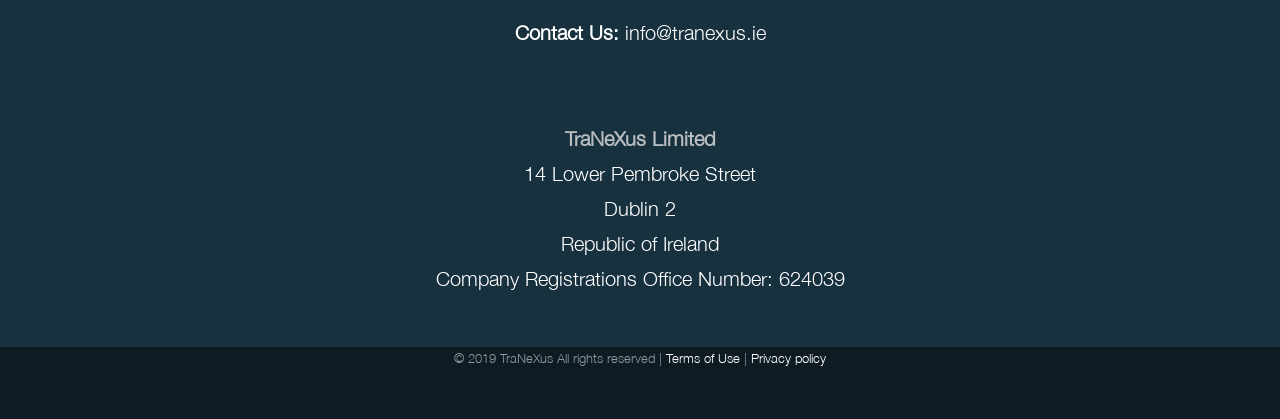
==== commit 0236fdf0: "Update index.html" ====
--- a/docs/index.html
+++ b/docs/index.html
@@ -459,7 +459,7 @@
 		</div>
 	</div>
 </div></div></div></div></div><div class="pos-top pos-center align_center column_child col-lg-4 single-internal-gutter"><div class="uncol style-light" ><div class="uncoltable"><div class="uncell no-block-padding"><div class="uncont"><div class="uncode_text_column dark_bg" ><h3 style="margin-top: 14px;">TNX Launches<br />
-July 1, 2020</h3>
+November 1, 2020</h3>
 </div><div class="empty-space empty-half"><span class="empty-space-inner"></span></div>
 
 	<div class="wpb_raw_code wpb_content_element wpb_raw_html" >
@@ -467,7 +467,7 @@
 			<div title="Add To Calendar" class="addeventatc">
     Add to Calendar
     <span class="all_day_event atc_meta">true</span>
-<span class="start atc_meta">07/01/2019 12:00 AM</span>
+<span class="start atc_meta">11/01/2019 12:00 AM</span>
     <span class="timezone atc_meta">America/Los_Angeles</span>
     <span class="title atc_meta">TraNeXus Launch</span>
     <span class="description atc_meta">In a world that embraces financial and economic liberty, our mission is to empower citizens, and travellers, by providing technologies that harness humankind’s inherent good nature, and willingness to drive transformation and accountability, initially in the travel and tourism sector, as it confronts the existential challenge of climate change. 
